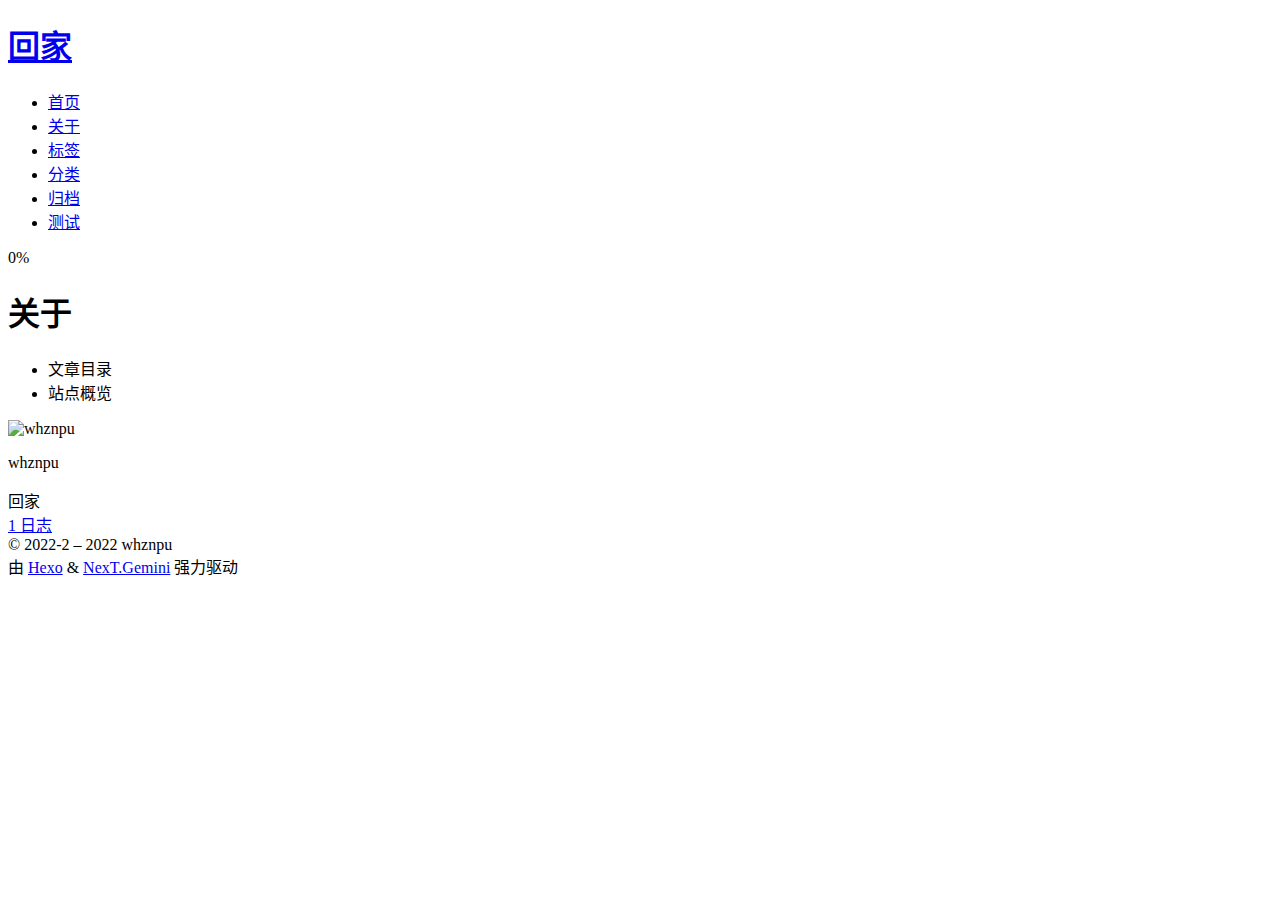
==== about/index.html @ 5c55263f "Site updated: 2022-01-17 19:44:54" ====
<!DOCTYPE html>
<html lang="zh-CN">
<head>
  <meta charset="UTF-8">
<meta name="viewport" content="width=device-width, initial-scale=1, maximum-scale=2">
<meta name="theme-color" content="#222">
<meta name="generator" content="Hexo 6.0.0">
  <link rel="apple-touch-icon" sizes="180x180" href="/wszdc/images/apple-touch-icon-next.png">
  <link rel="icon" type="image/png" sizes="32x32" href="/wszdc/images/95.png">
  <link rel="icon" type="image/png" sizes="16x16" href="/wszdc/images/g8.png">
  <link rel="mask-icon" href="/wszdc/images/logo.svg" color="#222">

<link rel="stylesheet" href="/wszdc/css/main.css">


<link rel="stylesheet" href="/wszdc/lib/font-awesome/css/all.min.css">

<script id="hexo-configurations">
    var NexT = window.NexT || {};
    var CONFIG = {"hostname":"gitee.com","root":"/wszdc/","scheme":"Gemini","version":"7.8.0","exturl":false,"sidebar":{"position":"left","display":"post","padding":18,"offset":12,"onmobile":false},"copycode":{"enable":false,"show_result":false,"style":null},"back2top":{"enable":true,"sidebar":false,"scrollpercent":false},"bookmark":{"enable":false,"color":"#222","save":"auto"},"fancybox":false,"mediumzoom":false,"lazyload":false,"pangu":false,"comments":{"style":"tabs","active":null,"storage":true,"lazyload":false,"nav":null},"algolia":{"hits":{"per_page":10},"labels":{"input_placeholder":"Search for Posts","hits_empty":"We didn't find any results for the search: ${query}","hits_stats":"${hits} results found in ${time} ms"}},"localsearch":{"enable":false,"trigger":"auto","top_n_per_article":1,"unescape":false,"preload":false},"motion":{"enable":true,"async":false,"transition":{"post_block":"fadeIn","post_header":"slideDownIn","post_body":"slideDownIn","coll_header":"slideLeftIn","sidebar":"slideUpIn"}}};
  </script>

  <meta name="description" content="回家">
<meta property="og:type" content="website">
<meta property="og:title" content="关于">
<meta property="og:url" content="https://gitee.com/wszdc/about/index.html">
<meta property="og:site_name" content="回家">
<meta property="og:description" content="回家">
<meta property="og:locale" content="zh_CN">
<meta property="article:published_time" content="2022-01-12T19:25:03.000Z">
<meta property="article:modified_time" content="2022-01-12T19:28:48.031Z">
<meta property="article:author" content="whznpu">
<meta name="twitter:card" content="summary">

<link rel="canonical" href="https://gitee.com/wszdc/about/">


<script id="page-configurations">
  // https://hexo.io/docs/variables.html
  CONFIG.page = {
    sidebar: "",
    isHome : false,
    isPost : false,
    lang   : 'zh-CN'
  };
</script>

  <title>关于 | 回家
</title>
  






  <noscript>
  <style>
  .use-motion .brand,
  .use-motion .menu-item,
  .sidebar-inner,
  .use-motion .post-block,
  .use-motion .pagination,
  .use-motion .comments,
  .use-motion .post-header,
  .use-motion .post-body,
  .use-motion .collection-header { opacity: initial; }

  .use-motion .site-title,
  .use-motion .site-subtitle {
    opacity: initial;
    top: initial;
  }

  .use-motion .logo-line-before i { left: initial; }
  .use-motion .logo-line-after i { right: initial; }
  </style>
</noscript>

</head>

<body itemscope itemtype="http://schema.org/WebPage">
  <div class="container use-motion">
    <div class="headband"></div>

    <header class="header" itemscope itemtype="http://schema.org/WPHeader">
      <div class="header-inner"><div class="site-brand-container">
  <div class="site-nav-toggle">
    <div class="toggle" aria-label="切换导航栏">
      <span class="toggle-line toggle-line-first"></span>
      <span class="toggle-line toggle-line-middle"></span>
      <span class="toggle-line toggle-line-last"></span>
    </div>
  </div>

  <div class="site-meta">

    <a href="/wszdc/" class="brand" rel="start">
      <span class="logo-line-before"><i></i></span>
      <h1 class="site-title">回家</h1>
      <span class="logo-line-after"><i></i></span>
    </a>
  </div>

  <div class="site-nav-right">
    <div class="toggle popup-trigger">
    </div>
  </div>
</div>




<nav class="site-nav">
  <ul id="menu" class="main-menu menu">
        <li class="menu-item menu-item-home">

    <a href="/wszdc/" rel="section"><i class="fa fa-home fa-fw"></i>首页</a>

  </li>
        <li class="menu-item menu-item-about">

    <a href="/wszdc/about/" rel="section"><i class="fa fa-user fa-fw"></i>关于</a>

  </li>
        <li class="menu-item menu-item-tags">

    <a href="/wszdc/tags/" rel="section"><i class="fa fa-tags fa-fw"></i>标签</a>

  </li>
        <li class="menu-item menu-item-categories">

    <a href="/wszdc/categories/" rel="section"><i class="fa fa-bars fa-fw"></i>分类</a>

  </li>
        <li class="menu-item menu-item-archives">

    <a href="/wszdc/archives/" rel="section"><i class="fa fa-archive fa-fw"></i>归档</a>

  </li>
        <li class="menu-item menu-item-test">

    <a href="/wszdc/test/" rel="section"><i class="fa fa-th fa-fw"></i>测试</a>

  </li>
  </ul>
</nav>




</div>
    </header>

    
  <div class="back-to-top">
    <i class="fa fa-arrow-up"></i>
    <span>0%</span>
  </div>


    <main class="main">
      <div class="main-inner">
        <div class="content-wrap">
          
  
  

          <div class="content page posts-expand">
            

    
    
    
    <div class="post-block" lang="zh-CN">
      <header class="post-header">

<h1 class="post-title" itemprop="name headline">关于
</h1>

<div class="post-meta">
  

</div>

</header>

      
      
      
      <div class="post-body">
          
      </div>
      
      
      
    </div>
    

    
    
    


          </div>
          

<script>
  window.addEventListener('tabs:register', () => {
    let { activeClass } = CONFIG.comments;
    if (CONFIG.comments.storage) {
      activeClass = localStorage.getItem('comments_active') || activeClass;
    }
    if (activeClass) {
      let activeTab = document.querySelector(`a[href="#comment-${activeClass}"]`);
      if (activeTab) {
        activeTab.click();
      }
    }
  });
  if (CONFIG.comments.storage) {
    window.addEventListener('tabs:click', event => {
      if (!event.target.matches('.tabs-comment .tab-content .tab-pane')) return;
      let commentClass = event.target.classList[1];
      localStorage.setItem('comments_active', commentClass);
    });
  }
</script>

        </div>
          
  
  <div class="toggle sidebar-toggle">
    <span class="toggle-line toggle-line-first"></span>
    <span class="toggle-line toggle-line-middle"></span>
    <span class="toggle-line toggle-line-last"></span>
  </div>

  <aside class="sidebar">
    <div class="sidebar-inner">

      <ul class="sidebar-nav motion-element">
        <li class="sidebar-nav-toc">
          文章目录
        </li>
        <li class="sidebar-nav-overview">
          站点概览
        </li>
      </ul>

      <!--noindex-->
      <div class="post-toc-wrap sidebar-panel">
      </div>
      <!--/noindex-->

      <div class="site-overview-wrap sidebar-panel">
        <div class="site-author motion-element" itemprop="author" itemscope itemtype="http://schema.org/Person">
    <img class="site-author-image" itemprop="image" alt="whznpu"
      src="/wszdc/images/avatar.gif">
  <p class="site-author-name" itemprop="name">whznpu</p>
  <div class="site-description" itemprop="description">回家</div>
</div>
<div class="site-state-wrap motion-element">
  <nav class="site-state">
      <div class="site-state-item site-state-posts">
          <a href="/wszdc/archives/">
        
          <span class="site-state-item-count">1</span>
          <span class="site-state-item-name">日志</span>
        </a>
      </div>
  </nav>
</div>



      </div>

    </div>
  </aside>
  <div id="sidebar-dimmer"></div>


      </div>
    </main>

    <footer class="footer">
      <div class="footer-inner">
        

        

<div class="copyright">
  
  &copy; 2022-2 – 
  <span itemprop="copyrightYear">2022</span>
  <span class="with-love">
    <i class="fa fa-heart"></i>
  </span>
  <span class="author" itemprop="copyrightHolder">whznpu</span>
</div>
  <div class="powered-by">由 <a href="https://hexo.io/" class="theme-link" rel="noopener" target="_blank">Hexo</a> & <a href="https://theme-next.org/" class="theme-link" rel="noopener" target="_blank">NexT.Gemini</a> 强力驱动
  </div>

        








      </div>
    </footer>
  </div>

  
  <script src="/wszdc/lib/anime.min.js"></script>
  <script src="/wszdc/lib/velocity/velocity.min.js"></script>
  <script src="/wszdc/lib/velocity/velocity.ui.min.js"></script>

<script src="/wszdc/js/utils.js"></script>

<script src="/wszdc/js/motion.js"></script>


<script src="/wszdc/js/schemes/pisces.js"></script>


<script src="/wszdc/js/next-boot.js"></script>


  <script defer src="/wszdc/lib/three/three.min.js"></script>
    <script defer src="/wszdc/lib/three/three-waves.min.js"></script>


  















  

  

</body>
</html>
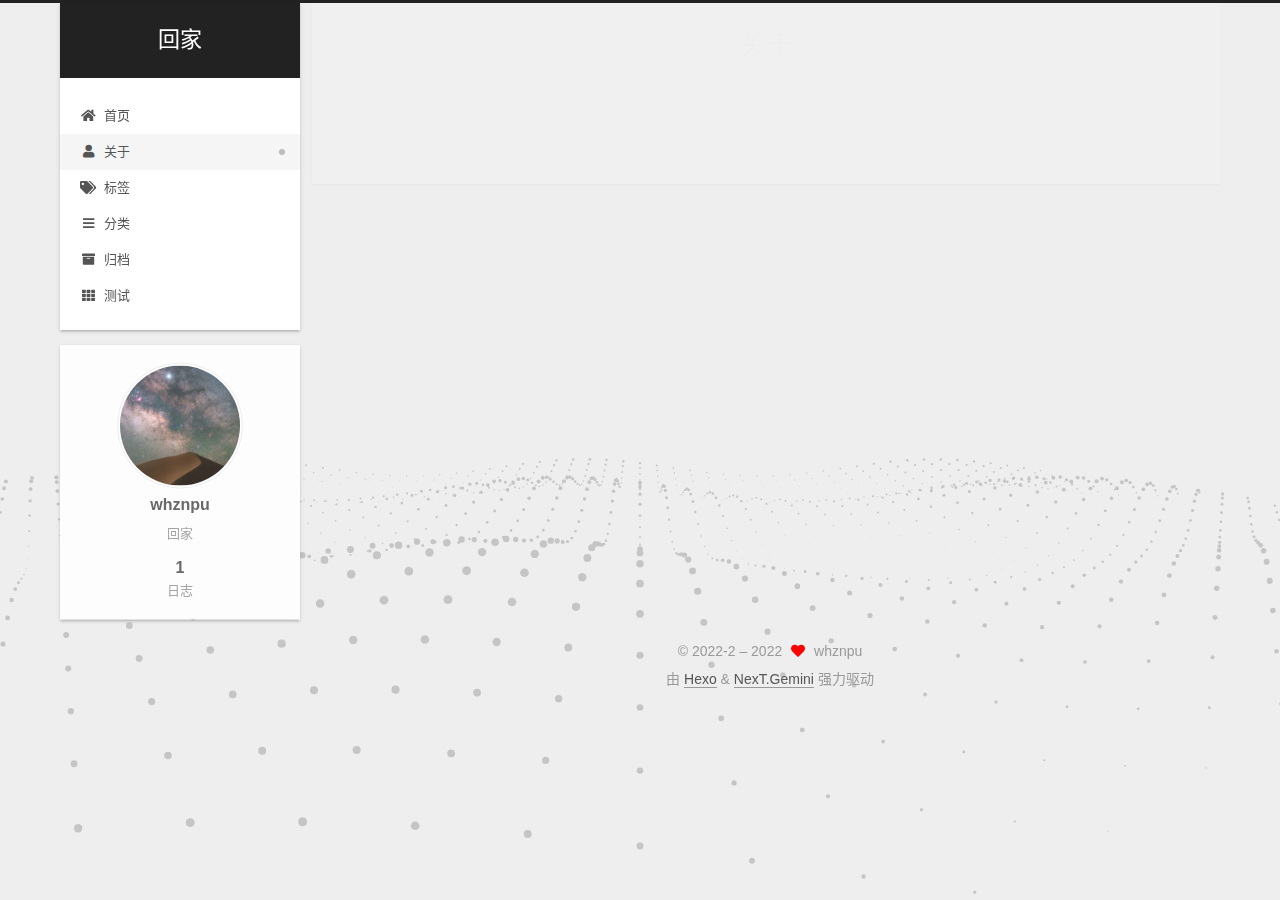
==== commit fc3c01f9: "Site updated: 2022-01-17 20:32:39" ====
--- a/about/index.html
+++ b/about/index.html
@@ -5,19 +5,19 @@
 <meta name="viewport" content="width=device-width, initial-scale=1, maximum-scale=2">
 <meta name="theme-color" content="#222">
 <meta name="generator" content="Hexo 6.0.0">
-  <link rel="apple-touch-icon" sizes="180x180" href="/wszdc/images/apple-touch-icon-next.png">
-  <link rel="icon" type="image/png" sizes="32x32" href="/wszdc/images/95.png">
-  <link rel="icon" type="image/png" sizes="16x16" href="/wszdc/images/g8.png">
-  <link rel="mask-icon" href="/wszdc/images/logo.svg" color="#222">
-
-<link rel="stylesheet" href="/wszdc/css/main.css">
-
-
-<link rel="stylesheet" href="/wszdc/lib/font-awesome/css/all.min.css">
+  <link rel="apple-touch-icon" sizes="180x180" href="/images/apple-touch-icon-next.png">
+  <link rel="icon" type="image/png" sizes="32x32" href="/images/95.png">
+  <link rel="icon" type="image/png" sizes="16x16" href="/images/g8.png">
+  <link rel="mask-icon" href="/images/logo.svg" color="#222">
+
+<link rel="stylesheet" href="/css/main.css">
+
+
+<link rel="stylesheet" href="/lib/font-awesome/css/all.min.css">
 
 <script id="hexo-configurations">
     var NexT = window.NexT || {};
-    var CONFIG = {"hostname":"gitee.com","root":"/wszdc/","scheme":"Gemini","version":"7.8.0","exturl":false,"sidebar":{"position":"left","display":"post","padding":18,"offset":12,"onmobile":false},"copycode":{"enable":false,"show_result":false,"style":null},"back2top":{"enable":true,"sidebar":false,"scrollpercent":false},"bookmark":{"enable":false,"color":"#222","save":"auto"},"fancybox":false,"mediumzoom":false,"lazyload":false,"pangu":false,"comments":{"style":"tabs","active":null,"storage":true,"lazyload":false,"nav":null},"algolia":{"hits":{"per_page":10},"labels":{"input_placeholder":"Search for Posts","hits_empty":"We didn't find any results for the search: ${query}","hits_stats":"${hits} results found in ${time} ms"}},"localsearch":{"enable":false,"trigger":"auto","top_n_per_article":1,"unescape":false,"preload":false},"motion":{"enable":true,"async":false,"transition":{"post_block":"fadeIn","post_header":"slideDownIn","post_body":"slideDownIn","coll_header":"slideLeftIn","sidebar":"slideUpIn"}}};
+    var CONFIG = {"hostname":"gitee.com","root":"/","scheme":"Gemini","version":"7.8.0","exturl":false,"sidebar":{"position":"left","display":"post","padding":18,"offset":12,"onmobile":false},"copycode":{"enable":false,"show_result":false,"style":null},"back2top":{"enable":true,"sidebar":false,"scrollpercent":false},"bookmark":{"enable":false,"color":"#222","save":"auto"},"fancybox":false,"mediumzoom":false,"lazyload":false,"pangu":false,"comments":{"style":"tabs","active":null,"storage":true,"lazyload":false,"nav":null},"algolia":{"hits":{"per_page":10},"labels":{"input_placeholder":"Search for Posts","hits_empty":"We didn't find any results for the search: ${query}","hits_stats":"${hits} results found in ${time} ms"}},"localsearch":{"enable":false,"trigger":"auto","top_n_per_article":1,"unescape":false,"preload":false},"motion":{"enable":true,"async":false,"transition":{"post_block":"fadeIn","post_header":"slideDownIn","post_body":"slideDownIn","coll_header":"slideLeftIn","sidebar":"slideUpIn"}}};
   </script>
 
   <meta name="description" content="回家">
@@ -95,7 +95,7 @@
 
   <div class="site-meta">
 
-    <a href="/wszdc/" class="brand" rel="start">
+    <a href="/" class="brand" rel="start">
       <span class="logo-line-before"><i></i></span>
       <h1 class="site-title">回家</h1>
       <span class="logo-line-after"><i></i></span>
@@ -115,32 +115,32 @@
   <ul id="menu" class="main-menu menu">
         <li class="menu-item menu-item-home">
 
-    <a href="/wszdc/" rel="section"><i class="fa fa-home fa-fw"></i>首页</a>
+    <a href="/" rel="section"><i class="fa fa-home fa-fw"></i>首页</a>
 
   </li>
         <li class="menu-item menu-item-about">
 
-    <a href="/wszdc/about/" rel="section"><i class="fa fa-user fa-fw"></i>关于</a>
+    <a href="/about/" rel="section"><i class="fa fa-user fa-fw"></i>关于</a>
 
   </li>
         <li class="menu-item menu-item-tags">
 
-    <a href="/wszdc/tags/" rel="section"><i class="fa fa-tags fa-fw"></i>标签</a>
+    <a href="/tags/" rel="section"><i class="fa fa-tags fa-fw"></i>标签</a>
 
   </li>
         <li class="menu-item menu-item-categories">
 
-    <a href="/wszdc/categories/" rel="section"><i class="fa fa-bars fa-fw"></i>分类</a>
+    <a href="/categories/" rel="section"><i class="fa fa-bars fa-fw"></i>分类</a>
 
   </li>
         <li class="menu-item menu-item-archives">
 
-    <a href="/wszdc/archives/" rel="section"><i class="fa fa-archive fa-fw"></i>归档</a>
+    <a href="/archives/" rel="section"><i class="fa fa-archive fa-fw"></i>归档</a>
 
   </li>
         <li class="menu-item menu-item-test">
 
-    <a href="/wszdc/test/" rel="section"><i class="fa fa-th fa-fw"></i>测试</a>
+    <a href="/test/" rel="section"><i class="fa fa-th fa-fw"></i>测试</a>
 
   </li>
   </ul>
@@ -256,14 +256,14 @@
       <div class="site-overview-wrap sidebar-panel">
         <div class="site-author motion-element" itemprop="author" itemscope itemtype="http://schema.org/Person">
     <img class="site-author-image" itemprop="image" alt="whznpu"
-      src="/wszdc/images/avatar.gif">
+      src="/images/avatar.gif">
   <p class="site-author-name" itemprop="name">whznpu</p>
   <div class="site-description" itemprop="description">回家</div>
 </div>
 <div class="site-state-wrap motion-element">
   <nav class="site-state">
       <div class="site-state-item site-state-posts">
-          <a href="/wszdc/archives/">
+          <a href="/archives/">
         
           <span class="site-state-item-count">1</span>
           <span class="site-state-item-name">日志</span>
@@ -316,23 +316,23 @@
   </div>
 
   
-  <script src="/wszdc/lib/anime.min.js"></script>
-  <script src="/wszdc/lib/velocity/velocity.min.js"></script>
-  <script src="/wszdc/lib/velocity/velocity.ui.min.js"></script>
-
-<script src="/wszdc/js/utils.js"></script>
-
-<script src="/wszdc/js/motion.js"></script>
-
-
-<script src="/wszdc/js/schemes/pisces.js"></script>
-
-
-<script src="/wszdc/js/next-boot.js"></script>
-
-
-  <script defer src="/wszdc/lib/three/three.min.js"></script>
-    <script defer src="/wszdc/lib/three/three-waves.min.js"></script>
+  <script src="/lib/anime.min.js"></script>
+  <script src="/lib/velocity/velocity.min.js"></script>
+  <script src="/lib/velocity/velocity.ui.min.js"></script>
+
+<script src="/js/utils.js"></script>
+
+<script src="/js/motion.js"></script>
+
+
+<script src="/js/schemes/pisces.js"></script>
+
+
+<script src="/js/next-boot.js"></script>
+
+
+  <script defer src="/lib/three/three.min.js"></script>
+    <script defer src="/lib/three/three-waves.min.js"></script>
 
 
   
--- a/css/main.css
+++ b/css/main.css
@@ -0,0 +1,2572 @@
+:root {
+  --body-bg-color: #eee;
+  --content-bg-color: #fff;
+  --card-bg-color: #f5f5f5;
+  --text-color: #555;
+  --blockquote-color: #666;
+  --link-color: #555;
+  --link-hover-color: #222;
+  --brand-color: #fff;
+  --brand-hover-color: #fff;
+  --table-row-odd-bg-color: #f9f9f9;
+  --table-row-hover-bg-color: #f5f5f5;
+  --menu-item-bg-color: #f5f5f5;
+  --btn-default-bg: #fff;
+  --btn-default-color: #555;
+  --btn-default-border-color: #555;
+  --btn-default-hover-bg: #222;
+  --btn-default-hover-color: #fff;
+  --btn-default-hover-border-color: #222;
+}
+html {
+  line-height: 1.15; /* 1 */
+  -webkit-text-size-adjust: 100%; /* 2 */
+}
+body {
+  margin: 0;
+}
+main {
+  display: block;
+}
+h1 {
+  font-size: 2em;
+  margin: 0.67em 0;
+}
+hr {
+  box-sizing: content-box; /* 1 */
+  height: 0; /* 1 */
+  overflow: visible; /* 2 */
+}
+pre {
+  font-family: monospace, monospace; /* 1 */
+  font-size: 1em; /* 2 */
+}
+a {
+  background: transparent;
+}
+abbr[title] {
+  border-bottom: none; /* 1 */
+  text-decoration: underline; /* 2 */
+  text-decoration: underline dotted; /* 2 */
+}
+b,
+strong {
+  font-weight: bolder;
+}
+code,
+kbd,
+samp {
+  font-family: monospace, monospace; /* 1 */
+  font-size: 1em; /* 2 */
+}
+small {
+  font-size: 80%;
+}
+sub,
+sup {
+  font-size: 75%;
+  line-height: 0;
+  position: relative;
+  vertical-align: baseline;
+}
+sub {
+  bottom: -0.25em;
+}
+sup {
+  top: -0.5em;
+}
+img {
+  border-style: none;
+}
+button,
+input,
+optgroup,
+select,
+textarea {
+  font-family: inherit; /* 1 */
+  font-size: 100%; /* 1 */
+  line-height: 1.15; /* 1 */
+  margin: 0; /* 2 */
+}
+button,
+input {
+/* 1 */
+  overflow: visible;
+}
+button,
+select {
+/* 1 */
+  text-transform: none;
+}
+button,
+[type='button'],
+[type='reset'],
+[type='submit'] {
+  -webkit-appearance: button;
+}
+button::-moz-focus-inner,
+[type='button']::-moz-focus-inner,
+[type='reset']::-moz-focus-inner,
+[type='submit']::-moz-focus-inner {
+  border-style: none;
+  padding: 0;
+}
+button:-moz-focusring,
+[type='button']:-moz-focusring,
+[type='reset']:-moz-focusring,
+[type='submit']:-moz-focusring {
+  outline: 1px dotted ButtonText;
+}
+fieldset {
+  padding: 0.35em 0.75em 0.625em;
+}
+legend {
+  box-sizing: border-box; /* 1 */
+  color: inherit; /* 2 */
+  display: table; /* 1 */
+  max-width: 100%; /* 1 */
+  padding: 0; /* 3 */
+  white-space: normal; /* 1 */
+}
+progress {
+  vertical-align: baseline;
+}
+textarea {
+  overflow: auto;
+}
+[type='checkbox'],
+[type='radio'] {
+  box-sizing: border-box; /* 1 */
+  padding: 0; /* 2 */
+}
+[type='number']::-webkit-inner-spin-button,
+[type='number']::-webkit-outer-spin-button {
+  height: auto;
+}
+[type='search'] {
+  outline-offset: -2px; /* 2 */
+  -webkit-appearance: textfield; /* 1 */
+}
+[type='search']::-webkit-search-decoration {
+  -webkit-appearance: none;
+}
+::-webkit-file-upload-button {
+  font: inherit; /* 2 */
+  -webkit-appearance: button; /* 1 */
+}
+details {
+  display: block;
+}
+summary {
+  display: list-item;
+}
+template {
+  display: none;
+}
+[hidden] {
+  display: none;
+}
+::selection {
+  background: #262a30;
+  color: #eee;
+}
+html,
+body {
+  height: 100%;
+}
+body {
+  background: var(--body-bg-color);
+  color: var(--text-color);
+  font-family: 'Lato', "PingFang SC", "Microsoft YaHei", sans-serif;
+  font-size: 1em;
+  line-height: 2;
+}
+@media (max-width: 991px) {
+  body {
+    padding-left: 0 !important;
+    padding-right: 0 !important;
+  }
+}
+h1,
+h2,
+h3,
+h4,
+h5,
+h6 {
+  font-family: 'Lato', "PingFang SC", "Microsoft YaHei", sans-serif;
+  font-weight: bold;
+  line-height: 1.5;
+  margin: 20px 0 15px;
+}
+h1 {
+  font-size: 1.5em;
+}
+h2 {
+  font-size: 1.375em;
+}
+h3 {
+  font-size: 1.25em;
+}
+h4 {
+  font-size: 1.125em;
+}
+h5 {
+  font-size: 1em;
+}
+h6 {
+  font-size: 0.875em;
+}
+p {
+  margin: 0 0 20px 0;
+}
+a,
+span.exturl {
+  border-bottom: 1px solid #999;
+  color: var(--link-color);
+  outline: 0;
+  text-decoration: none;
+  overflow-wrap: break-word;
+  word-wrap: break-word;
+  cursor: pointer;
+}
+a:hover,
+span.exturl:hover {
+  border-bottom-color: var(--link-hover-color);
+  color: var(--link-hover-color);
+}
+iframe,
+img,
+video {
+  display: block;
+  margin-left: auto;
+  margin-right: auto;
+  max-width: 100%;
+}
+hr {
+  background-image: repeating-linear-gradient(-45deg, #ddd, #ddd 4px, transparent 4px, transparent 8px);
+  border: 0;
+  height: 3px;
+  margin: 40px 0;
+}
+blockquote {
+  border-left: 4px solid #ddd;
+  color: var(--blockquote-color);
+  margin: 0;
+  padding: 0 15px;
+}
+blockquote cite::before {
+  content: '-';
+  padding: 0 5px;
+}
+dt {
+  font-weight: bold;
+}
+dd {
+  margin: 0;
+  padding: 0;
+}
+kbd {
+  background-color: #f5f5f5;
+  background-image: linear-gradient(#eee, #fff, #eee);
+  border: 1px solid #ccc;
+  border-radius: 0.2em;
+  box-shadow: 0.1em 0.1em 0.2em rgba(0,0,0,0.1);
+  color: #555;
+  font-family: inherit;
+  padding: 0.1em 0.3em;
+  white-space: nowrap;
+}
+.table-container {
+  overflow: auto;
+}
+table {
+  border-collapse: collapse;
+  border-spacing: 0;
+  font-size: 0.875em;
+  margin: 0 0 20px 0;
+  width: 100%;
+}
+tbody tr:nth-of-type(odd) {
+  background: var(--table-row-odd-bg-color);
+}
+tbody tr:hover {
+  background: var(--table-row-hover-bg-color);
+}
+caption,
+th,
+td {
+  font-weight: normal;
+  padding: 8px;
+  vertical-align: middle;
+}
+th,
+td {
+  border: 1px solid #ddd;
+  border-bottom: 3px solid #ddd;
+}
+th {
+  font-weight: 700;
+  padding-bottom: 10px;
+}
+td {
+  border-bottom-width: 1px;
+}
+.btn {
+  background: var(--btn-default-bg);
+  border: 2px solid var(--btn-default-border-color);
+  border-radius: 2px;
+  color: var(--btn-default-color);
+  display: inline-block;
+  font-size: 0.875em;
+  line-height: 2;
+  padding: 0 20px;
+  text-decoration: none;
+  transition-property: background-color;
+  transition-delay: 0s;
+  transition-duration: 0.2s;
+  transition-timing-function: ease-in-out;
+}
+.btn:hover {
+  background: var(--btn-default-hover-bg);
+  border-color: var(--btn-default-hover-border-color);
+  color: var(--btn-default-hover-color);
+}
+.btn + .btn {
+  margin: 0 0 8px 8px;
+}
+.btn .fa-fw {
+  text-align: left;
+  width: 1.285714285714286em;
+}
+.toggle {
+  line-height: 0;
+}
+.toggle .toggle-line {
+  background: #fff;
+  display: inline-block;
+  height: 2px;
+  left: 0;
+  position: relative;
+  top: 0;
+  transition: all 0.4s;
+  vertical-align: top;
+  width: 100%;
+}
+.toggle .toggle-line:not(:first-child) {
+  margin-top: 3px;
+}
+.toggle.toggle-arrow .toggle-line-first {
+  left: 50%;
+  top: 2px;
+  transform: rotate(45deg);
+  width: 50%;
+}
+.toggle.toggle-arrow .toggle-line-middle {
+  left: 2px;
+  width: 90%;
+}
+.toggle.toggle-arrow .toggle-line-last {
+  left: 50%;
+  top: -2px;
+  transform: rotate(-45deg);
+  width: 50%;
+}
+.toggle.toggle-close .toggle-line-first {
+  transform: rotate(-45deg);
+  top: 5px;
+}
+.toggle.toggle-close .toggle-line-middle {
+  opacity: 0;
+}
+.toggle.toggle-close .toggle-line-last {
+  transform: rotate(45deg);
+  top: -5px;
+}
+.highlight,
+pre {
+  background: #f7f7f7;
+  color: #4d4d4c;
+  line-height: 1.6;
+  margin: 0 auto 20px;
+}
+pre,
+code {
+  font-family: consolas, Menlo, monospace, "PingFang SC", "Microsoft YaHei";
+}
+code {
+  background: #eee;
+  border-radius: 3px;
+  color: #555;
+  padding: 2px 4px;
+  overflow-wrap: break-word;
+  word-wrap: break-word;
+}
+.highlight *::selection {
+  background: #d6d6d6;
+}
+.highlight pre {
+  border: 0;
+  margin: 0;
+  padding: 10px 0;
+}
+.highlight table {
+  border: 0;
+  margin: 0;
+  width: auto;
+}
+.highlight td {
+  border: 0;
+  padding: 0;
+}
+.highlight figcaption {
+  background: #eff2f3;
+  color: #4d4d4c;
+  display: flex;
+  font-size: 0.875em;
+  justify-content: space-between;
+  line-height: 1.2;
+  padding: 0.5em;
+}
+.highlight figcaption a {
+  color: #4d4d4c;
+}
+.highlight figcaption a:hover {
+  border-bottom-color: #4d4d4c;
+}
+.highlight .gutter {
+  -moz-user-select: none;
+  -ms-user-select: none;
+  -webkit-user-select: none;
+  user-select: none;
+}
+.highlight .gutter pre {
+  background: #eff2f3;
+  color: #869194;
+  padding-left: 10px;
+  padding-right: 10px;
+  text-align: right;
+}
+.highlight .code pre {
+  background: #f7f7f7;
+  padding-left: 10px;
+  width: 100%;
+}
+.gist table {
+  width: auto;
+}
+.gist table td {
+  border: 0;
+}
+pre {
+  overflow: auto;
+  padding: 10px;
+}
+pre code {
+  background: none;
+  color: #4d4d4c;
+  font-size: 0.875em;
+  padding: 0;
+  text-shadow: none;
+}
+pre .deletion {
+  background: #fdd;
+}
+pre .addition {
+  background: #dfd;
+}
+pre .meta {
+  color: #eab700;
+  -moz-user-select: none;
+  -ms-user-select: none;
+  -webkit-user-select: none;
+  user-select: none;
+}
+pre .comment {
+  color: #8e908c;
+}
+pre .variable,
+pre .attribute,
+pre .tag,
+pre .name,
+pre .regexp,
+pre .ruby .constant,
+pre .xml .tag .title,
+pre .xml .pi,
+pre .xml .doctype,
+pre .html .doctype,
+pre .css .id,
+pre .css .class,
+pre .css .pseudo {
+  color: #c82829;
+}
+pre .number,
+pre .preprocessor,
+pre .built_in,
+pre .builtin-name,
+pre .literal,
+pre .params,
+pre .constant,
+pre .command {
+  color: #f5871f;
+}
+pre .ruby .class .title,
+pre .css .rules .attribute,
+pre .string,
+pre .symbol,
+pre .value,
+pre .inheritance,
+pre .header,
+pre .ruby .symbol,
+pre .xml .cdata,
+pre .special,
+pre .formula {
+  color: #718c00;
+}
+pre .title,
+pre .css .hexcolor {
+  color: #3e999f;
+}
+pre .function,
+pre .python .decorator,
+pre .python .title,
+pre .ruby .function .title,
+pre .ruby .title .keyword,
+pre .perl .sub,
+pre .javascript .title,
+pre .coffeescript .title {
+  color: #4271ae;
+}
+pre .keyword,
+pre .javascript .function {
+  color: #8959a8;
+}
+.blockquote-center {
+  border-left: none;
+  margin: 40px 0;
+  padding: 0;
+  position: relative;
+  text-align: center;
+}
+.blockquote-center .fa {
+  display: block;
+  opacity: 0.6;
+  position: absolute;
+  width: 100%;
+}
+.blockquote-center .fa-quote-left {
+  border-top: 1px solid #ccc;
+  text-align: left;
+  top: -20px;
+}
+.blockquote-center .fa-quote-right {
+  border-bottom: 1px solid #ccc;
+  text-align: right;
+  bottom: -20px;
+}
+.blockquote-center p,
+.blockquote-center div {
+  text-align: center;
+}
+.post-body .group-picture img {
+  margin: 0 auto;
+  padding: 0 3px;
+}
+.group-picture-row {
+  margin-bottom: 6px;
+  overflow: hidden;
+}
+.group-picture-column {
+  float: left;
+  margin-bottom: 10px;
+}
+.post-body .label {
+  color: #555;
+  display: inline;
+  padding: 0 2px;
+}
+.post-body .label.default {
+  background: #f0f0f0;
+}
+.post-body .label.primary {
+  background: #efe6f7;
+}
+.post-body .label.info {
+  background: #e5f2f8;
+}
+.post-body .label.success {
+  background: #e7f4e9;
+}
+.post-body .label.warning {
+  background: #fcf6e1;
+}
+.post-body .label.danger {
+  background: #fae8eb;
+}
+.post-body .tabs {
+  margin-bottom: 20px;
+}
+.post-body .tabs,
+.tabs-comment {
+  display: block;
+  padding-top: 10px;
+  position: relative;
+}
+.post-body .tabs ul.nav-tabs,
+.tabs-comment ul.nav-tabs {
+  display: flex;
+  flex-wrap: wrap;
+  margin: 0;
+  margin-bottom: -1px;
+  padding: 0;
+}
+@media (max-width: 413px) {
+  .post-body .tabs ul.nav-tabs,
+  .tabs-comment ul.nav-tabs {
+    display: block;
+    margin-bottom: 5px;
+  }
+}
+.post-body .tabs ul.nav-tabs li.tab,
+.tabs-comment ul.nav-tabs li.tab {
+  border-bottom: 1px solid #ddd;
+  border-left: 1px solid transparent;
+  border-right: 1px solid transparent;
+  border-top: 3px solid transparent;
+  flex-grow: 1;
+  list-style-type: none;
+  border-radius: 0 0 0 0;
+}
+@media (max-width: 413px) {
+  .post-body .tabs ul.nav-tabs li.tab,
+  .tabs-comment ul.nav-tabs li.tab {
+    border-bottom: 1px solid transparent;
+    border-left: 3px solid transparent;
+    border-right: 1px solid transparent;
+    border-top: 1px solid transparent;
+  }
+}
+@media (max-width: 413px) {
+  .post-body .tabs ul.nav-tabs li.tab,
+  .tabs-comment ul.nav-tabs li.tab {
+    border-radius: 0;
+  }
+}
+.post-body .tabs ul.nav-tabs li.tab a,
+.tabs-comment ul.nav-tabs li.tab a {
+  border-bottom: initial;
+  display: block;
+  line-height: 1.8;
+  outline: 0;
+  padding: 0.25em 0.75em;
+  text-align: center;
+  transition-delay: 0s;
+  transition-duration: 0.2s;
+  transition-timing-function: ease-out;
+}
+.post-body .tabs ul.nav-tabs li.tab a i,
+.tabs-comment ul.nav-tabs li.tab a i {
+  width: 1.285714285714286em;
+}
+.post-body .tabs ul.nav-tabs li.tab.active,
+.tabs-comment ul.nav-tabs li.tab.active {
+  border-bottom: 1px solid transparent;
+  border-left: 1px solid #ddd;
+  border-right: 1px solid #ddd;
+  border-top: 3px solid #fc6423;
+}
+@media (max-width: 413px) {
+  .post-body .tabs ul.nav-tabs li.tab.active,
+  .tabs-comment ul.nav-tabs li.tab.active {
+    border-bottom: 1px solid #ddd;
+    border-left: 3px solid #fc6423;
+    border-right: 1px solid #ddd;
+    border-top: 1px solid #ddd;
+  }
+}
+.post-body .tabs ul.nav-tabs li.tab.active a,
+.tabs-comment ul.nav-tabs li.tab.active a {
+  color: var(--link-color);
+  cursor: default;
+}
+.post-body .tabs .tab-content .tab-pane,
+.tabs-comment .tab-content .tab-pane {
+  border: 1px solid #ddd;
+  border-top: 0;
+  padding: 20px 20px 0 20px;
+  border-radius: 0;
+}
+.post-body .tabs .tab-content .tab-pane:not(.active),
+.tabs-comment .tab-content .tab-pane:not(.active) {
+  display: none;
+}
+.post-body .tabs .tab-content .tab-pane.active,
+.tabs-comment .tab-content .tab-pane.active {
+  display: block;
+}
+.post-body .tabs .tab-content .tab-pane.active:nth-of-type(1),
+.tabs-comment .tab-content .tab-pane.active:nth-of-type(1) {
+  border-radius: 0 0 0 0;
+}
+@media (max-width: 413px) {
+  .post-body .tabs .tab-content .tab-pane.active:nth-of-type(1),
+  .tabs-comment .tab-content .tab-pane.active:nth-of-type(1) {
+    border-radius: 0;
+  }
+}
+.post-body .note {
+  border-radius: 3px;
+  margin-bottom: 20px;
+  padding: 1em;
+  position: relative;
+  border: 1px solid #eee;
+  border-left-width: 5px;
+}
+.post-body .note h2,
+.post-body .note h3,
+.post-body .note h4,
+.post-body .note h5,
+.post-body .note h6 {
+  margin-top: 0;
+  border-bottom: initial;
+  margin-bottom: 0;
+  padding-top: 0;
+}
+.post-body .note p:first-child,
+.post-body .note ul:first-child,
+.post-body .note ol:first-child,
+.post-body .note table:first-child,
+.post-body .note pre:first-child,
+.post-body .note blockquote:first-child,
+.post-body .note img:first-child {
+  margin-top: 0;
+}
+.post-body .note p:last-child,
+.post-body .note ul:last-child,
+.post-body .note ol:last-child,
+.post-body .note table:last-child,
+.post-body .note pre:last-child,
+.post-body .note blockquote:last-child,
+.post-body .note img:last-child {
+  margin-bottom: 0;
+}
+.post-body .note.default {
+  border-left-color: #777;
+}
+.post-body .note.default h2,
+.post-body .note.default h3,
+.post-body .note.default h4,
+.post-body .note.default h5,
+.post-body .note.default h6 {
+  color: #777;
+}
+.post-body .note.primary {
+  border-left-color: #6f42c1;
+}
+.post-body .note.primary h2,
+.post-body .note.primary h3,
+.post-body .note.primary h4,
+.post-body .note.primary h5,
+.post-body .note.primary h6 {
+  color: #6f42c1;
+}
+.post-body .note.info {
+  border-left-color: #428bca;
+}
+.post-body .note.info h2,
+.post-body .note.info h3,
+.post-body .note.info h4,
+.post-body .note.info h5,
+.post-body .note.info h6 {
+  color: #428bca;
+}
+.post-body .note.success {
+  border-left-color: #5cb85c;
+}
+.post-body .note.success h2,
+.post-body .note.success h3,
+.post-body .note.success h4,
+.post-body .note.success h5,
+.post-body .note.success h6 {
+  color: #5cb85c;
+}
+.post-body .note.warning {
+  border-left-color: #f0ad4e;
+}
+.post-body .note.warning h2,
+.post-body .note.warning h3,
+.post-body .note.warning h4,
+.post-body .note.warning h5,
+.post-body .note.warning h6 {
+  color: #f0ad4e;
+}
+.post-body .note.danger {
+  border-left-color: #d9534f;
+}
+.post-body .note.danger h2,
+.post-body .note.danger h3,
+.post-body .note.danger h4,
+.post-body .note.danger h5,
+.post-body .note.danger h6 {
+  color: #d9534f;
+}
+.pagination .prev,
+.pagination .next,
+.pagination .page-number,
+.pagination .space {
+  display: inline-block;
+  margin: 0 10px;
+  padding: 0 11px;
+  position: relative;
+  top: -1px;
+}
+@media (max-width: 767px) {
+  .pagination .prev,
+  .pagination .next,
+  .pagination .page-number,
+  .pagination .space {
+    margin: 0 5px;
+  }
+}
+.pagination {
+  border-top: 1px solid #eee;
+  margin: 120px 0 0;
+  text-align: center;
+}
+.pagination .prev,
+.pagination .next,
+.pagination .page-number {
+  border-bottom: 0;
+  border-top: 1px solid #eee;
+  transition-property: border-color;
+  transition-delay: 0s;
+  transition-duration: 0.2s;
+  transition-timing-function: ease-in-out;
+}
+.pagination .prev:hover,
+.pagination .next:hover,
+.pagination .page-number:hover {
+  border-top-color: #222;
+}
+.pagination .space {
+  margin: 0;
+  padding: 0;
+}
+.pagination .prev {
+  margin-left: 0;
+}
+.pagination .next {
+  margin-right: 0;
+}
+.pagination .page-number.current {
+  background: #ccc;
+  border-top-color: #ccc;
+  color: #fff;
+}
+@media (max-width: 767px) {
+  .pagination {
+    border-top: none;
+  }
+  .pagination .prev,
+  .pagination .next,
+  .pagination .page-number {
+    border-bottom: 1px solid #eee;
+    border-top: 0;
+    margin-bottom: 10px;
+    padding: 0 10px;
+  }
+  .pagination .prev:hover,
+  .pagination .next:hover,
+  .pagination .page-number:hover {
+    border-bottom-color: #222;
+  }
+}
+.comments {
+  margin-top: 60px;
+  overflow: hidden;
+}
+.comment-button-group {
+  display: flex;
+  flex-wrap: wrap-reverse;
+  justify-content: center;
+  margin: 1em 0;
+}
+.comment-button-group .comment-button {
+  margin: 0.1em 0.2em;
+}
+.comment-button-group .comment-button.active {
+  background: var(--btn-default-hover-bg);
+  border-color: var(--btn-default-hover-border-color);
+  color: var(--btn-default-hover-color);
+}
+.comment-position {
+  display: none;
+}
+.comment-position.active {
+  display: block;
+}
+.tabs-comment {
+  background: var(--content-bg-color);
+  margin-top: 4em;
+  padding-top: 0;
+}
+.tabs-comment .comments {
+  border: 0;
+  box-shadow: none;
+  margin-top: 0;
+  padding-top: 0;
+}
+.container {
+  min-height: 100%;
+  position: relative;
+}
+.main-inner {
+  margin: 0 auto;
+  width: calc(100% - 20px);
+}
+@media (min-width: 1200px) {
+  .main-inner {
+    width: 1160px;
+  }
+}
+@media (min-width: 1600px) {
+  .main-inner {
+    width: 73%;
+  }
+}
+@media (max-width: 767px) {
+  .content-wrap {
+    padding: 0 20px;
+  }
+}
+.header {
+  background: transparent;
+}
+.header-inner {
+  margin: 0 auto;
+  width: calc(100% - 20px);
+}
+@media (min-width: 1200px) {
+  .header-inner {
+    width: 1160px;
+  }
+}
+@media (min-width: 1600px) {
+  .header-inner {
+    width: 73%;
+  }
+}
+.site-brand-container {
+  display: flex;
+  flex-shrink: 0;
+  padding: 0 10px;
+}
+.headband {
+  background: #222;
+  height: 3px;
+}
+.site-meta {
+  flex-grow: 1;
+  text-align: center;
+}
+@media (max-width: 767px) {
+  .site-meta {
+    text-align: center;
+  }
+}
+.brand {
+  border-bottom: none;
+  color: var(--brand-color);
+  display: inline-block;
+  line-height: 1.375em;
+  padding: 0 40px;
+  position: relative;
+}
+.brand:hover {
+  color: var(--brand-hover-color);
+}
+.site-title {
+  font-family: 'Lato', "PingFang SC", "Microsoft YaHei", sans-serif;
+  font-size: 1.375em;
+  font-weight: normal;
+  margin: 0;
+}
+.site-subtitle {
+  color: #ddd;
+  font-size: 0.8125em;
+  margin: 10px 0;
+}
+.use-motion .brand {
+  opacity: 0;
+}
+.use-motion .site-title,
+.use-motion .site-subtitle,
+.use-motion .custom-logo-image {
+  opacity: 0;
+  position: relative;
+  top: -10px;
+}
+.site-nav-toggle,
+.site-nav-right {
+  display: none;
+}
+@media (max-width: 767px) {
+  .site-nav-toggle,
+  .site-nav-right {
+    display: flex;
+    flex-direction: column;
+    justify-content: center;
+  }
+}
+.site-nav-toggle .toggle,
+.site-nav-right .toggle {
+  color: var(--text-color);
+  padding: 10px;
+  width: 22px;
+}
+.site-nav-toggle .toggle .toggle-line,
+.site-nav-right .toggle .toggle-line {
+  background: var(--text-color);
+  border-radius: 1px;
+}
+.site-nav {
+  display: block;
+}
+@media (max-width: 767px) {
+  .site-nav {
+    clear: both;
+    display: none;
+  }
+}
+.site-nav.site-nav-on {
+  display: block;
+}
+.menu {
+  margin-top: 20px;
+  padding-left: 0;
+  text-align: center;
+}
+.menu-item {
+  display: inline-block;
+  list-style: none;
+  margin: 0 10px;
+}
+@media (max-width: 767px) {
+  .menu-item {
+    display: block;
+    margin-top: 10px;
+  }
+  .menu-item.menu-item-search {
+    display: none;
+  }
+}
+.menu-item a,
+.menu-item span.exturl {
+  border-bottom: 0;
+  display: block;
+  font-size: 0.8125em;
+  transition-property: border-color;
+  transition-delay: 0s;
+  transition-duration: 0.2s;
+  transition-timing-function: ease-in-out;
+}
+@media (hover: none) {
+  .menu-item a:hover,
+  .menu-item span.exturl:hover {
+    border-bottom-color: transparent !important;
+  }
+}
+.menu-item .fa,
+.menu-item .fab,
+.menu-item .far,
+.menu-item .fas {
+  margin-right: 8px;
+}
+.menu-item .badge {
+  display: inline-block;
+  font-weight: bold;
+  line-height: 1;
+  margin-left: 0.35em;
+  margin-top: 0.35em;
+  text-align: center;
+  white-space: nowrap;
+}
+@media (max-width: 767px) {
+  .menu-item .badge {
+    float: right;
+    margin-left: 0;
+  }
+}
+.menu-item-active a,
+.menu .menu-item a:hover,
+.menu .menu-item span.exturl:hover {
+  background: var(--menu-item-bg-color);
+}
+.use-motion .menu-item {
+  opacity: 0;
+}
+.sidebar {
+  background: #222;
+  bottom: 0;
+  box-shadow: inset 0 2px 6px #000;
+  position: fixed;
+  top: 0;
+}
+@media (max-width: 991px) {
+  .sidebar {
+    display: none;
+  }
+}
+.sidebar-inner {
+  color: #999;
+  padding: 18px 10px;
+  text-align: center;
+}
+.cc-license {
+  margin-top: 10px;
+  text-align: center;
+}
+.cc-license .cc-opacity {
+  border-bottom: none;
+  opacity: 0.7;
+}
+.cc-license .cc-opacity:hover {
+  opacity: 0.9;
+}
+.cc-license img {
+  display: inline-block;
+}
+.site-author-image {
+  border: 1px solid #eee;
+  display: block;
+  margin: 0 auto;
+  max-width: 120px;
+  padding: 2px;
+  border-radius: 50%;
+}
+.site-author-image {
+  transition: transform 1s ease-out;
+}
+.site-author-image:hover {
+  transform: rotateZ(360deg);
+}
+.site-author-name {
+  color: var(--text-color);
+  font-weight: 600;
+  margin: 0;
+  text-align: center;
+}
+.site-description {
+  color: #999;
+  font-size: 0.8125em;
+  margin-top: 0;
+  text-align: center;
+}
+.links-of-author {
+  margin-top: 15px;
+}
+.links-of-author a,
+.links-of-author span.exturl {
+  border-bottom-color: #555;
+  display: inline-block;
+  font-size: 0.8125em;
+  margin-bottom: 10px;
+  margin-right: 10px;
+  vertical-align: middle;
+}
+.links-of-author a::before,
+.links-of-author span.exturl::before {
+  background: #506154;
+  border-radius: 50%;
+  content: ' ';
+  display: inline-block;
+  height: 4px;
+  margin-right: 3px;
+  vertical-align: middle;
+  width: 4px;
+}
+.sidebar-button {
+  margin-top: 15px;
+}
+.sidebar-button a {
+  border: 1px solid #fc6423;
+  border-radius: 4px;
+  color: #fc6423;
+  display: inline-block;
+  padding: 0 15px;
+}
+.sidebar-button a .fa,
+.sidebar-button a .fab,
+.sidebar-button a .far,
+.sidebar-button a .fas {
+  margin-right: 5px;
+}
+.sidebar-button a:hover {
+  background: #fc6423;
+  border: 1px solid #fc6423;
+  color: #fff;
+}
+.sidebar-button a:hover .fa,
+.sidebar-button a:hover .fab,
+.sidebar-button a:hover .far,
+.sidebar-button a:hover .fas {
+  color: #fff;
+}
+.links-of-blogroll {
+  font-size: 0.8125em;
+  margin-top: 10px;
+}
+.links-of-blogroll-title {
+  font-size: 0.875em;
+  font-weight: 600;
+  margin-top: 0;
+}
+.links-of-blogroll-list {
+  list-style: none;
+  margin: 0;
+  padding: 0;
+}
+#sidebar-dimmer {
+  display: none;
+}
+@media (max-width: 767px) {
+  #sidebar-dimmer {
+    background: #000;
+    display: block;
+    height: 100%;
+    left: 100%;
+    opacity: 0;
+    position: fixed;
+    top: 0;
+    width: 100%;
+    z-index: 1100;
+  }
+  .sidebar-active + #sidebar-dimmer {
+    opacity: 0.7;
+    transform: translateX(-100%);
+    transition: opacity 0.5s;
+  }
+}
+.sidebar-nav {
+  margin: 0;
+  padding-bottom: 20px;
+  padding-left: 0;
+}
+.sidebar-nav li {
+  border-bottom: 1px solid transparent;
+  color: var(--text-color);
+  cursor: pointer;
+  display: inline-block;
+  font-size: 0.875em;
+}
+.sidebar-nav li.sidebar-nav-overview {
+  margin-left: 10px;
+}
+.sidebar-nav li:hover {
+  color: #fc6423;
+}
+.sidebar-nav .sidebar-nav-active {
+  border-bottom-color: #fc6423;
+  color: #fc6423;
+}
+.sidebar-nav .sidebar-nav-active:hover {
+  color: #fc6423;
+}
+.sidebar-panel {
+  display: none;
+  overflow-x: hidden;
+  overflow-y: auto;
+}
+.sidebar-panel-active {
+  display: block;
+}
+.sidebar-toggle {
+  background: #222;
+  bottom: 45px;
+  cursor: pointer;
+  height: 14px;
+  left: 30px;
+  padding: 5px;
+  position: fixed;
+  width: 14px;
+  z-index: 1300;
+}
+@media (max-width: 991px) {
+  .sidebar-toggle {
+    left: 20px;
+    opacity: 0.8;
+    display: none;
+  }
+}
+.sidebar-toggle:hover .toggle-line {
+  background: #fc6423;
+}
+.post-toc {
+  font-size: 0.875em;
+}
+.post-toc ol {
+  list-style: none;
+  margin: 0;
+  padding: 0 2px 5px 10px;
+  text-align: left;
+}
+.post-toc ol > ol {
+  padding-left: 0;
+}
+.post-toc ol a {
+  transition-property: all;
+  transition-delay: 0s;
+  transition-duration: 0.2s;
+  transition-timing-function: ease-in-out;
+}
+.post-toc .nav-item {
+  line-height: 1.8;
+  overflow: hidden;
+  text-overflow: ellipsis;
+  white-space: nowrap;
+}
+.post-toc .nav .nav-child {
+  display: none;
+}
+.post-toc .nav .active > .nav-child {
+  display: block;
+}
+.post-toc .nav .active-current > .nav-child {
+  display: block;
+}
+.post-toc .nav .active-current > .nav-child > .nav-item {
+  display: block;
+}
+.post-toc .nav .active > a {
+  border-bottom-color: #fc6423;
+  color: #fc6423;
+}
+.post-toc .nav .active-current > a {
+  color: #fc6423;
+}
+.post-toc .nav .active-current > a:hover {
+  color: #fc6423;
+}
+.site-state {
+  display: flex;
+  justify-content: center;
+  line-height: 1.4;
+  margin-top: 10px;
+  overflow: hidden;
+  text-align: center;
+  white-space: nowrap;
+}
+.site-state-item {
+  padding: 0 15px;
+}
+.site-state-item:not(:first-child) {
+  border-left: 1px solid #eee;
+}
+.site-state-item a {
+  border-bottom: none;
+}
+.site-state-item-count {
+  display: block;
+  font-size: 1em;
+  font-weight: 600;
+  text-align: center;
+}
+.site-state-item-name {
+  color: #999;
+  font-size: 0.8125em;
+}
+.footer {
+  color: #999;
+  font-size: 0.875em;
+  padding: 20px 0;
+}
+.footer.footer-fixed {
+  bottom: 0;
+  left: 0;
+  position: absolute;
+  right: 0;
+}
+.footer-inner {
+  box-sizing: border-box;
+  margin: 0 auto;
+  text-align: center;
+  width: calc(100% - 20px);
+}
+@media (min-width: 1200px) {
+  .footer-inner {
+    width: 1160px;
+  }
+}
+@media (min-width: 1600px) {
+  .footer-inner {
+    width: 73%;
+  }
+}
+.languages {
+  display: inline-block;
+  font-size: 1.125em;
+  position: relative;
+}
+.languages .lang-select-label span {
+  margin: 0 0.5em;
+}
+.languages .lang-select {
+  height: 100%;
+  left: 0;
+  opacity: 0;
+  position: absolute;
+  top: 0;
+  width: 100%;
+}
+.with-love {
+  color: #ff0000;
+  display: inline-block;
+  margin: 0 5px;
+}
+.powered-by,
+.theme-info {
+  display: inline-block;
+}
+@-moz-keyframes iconAnimate {
+  0%, 100% {
+    transform: scale(1);
+  }
+  10%, 30% {
+    transform: scale(0.9);
+  }
+  20%, 40%, 60%, 80% {
+    transform: scale(1.1);
+  }
+  50%, 70% {
+    transform: scale(1.1);
+  }
+}
+@-webkit-keyframes iconAnimate {
+  0%, 100% {
+    transform: scale(1);
+  }
+  10%, 30% {
+    transform: scale(0.9);
+  }
+  20%, 40%, 60%, 80% {
+    transform: scale(1.1);
+  }
+  50%, 70% {
+    transform: scale(1.1);
+  }
+}
+@-o-keyframes iconAnimate {
+  0%, 100% {
+    transform: scale(1);
+  }
+  10%, 30% {
+    transform: scale(0.9);
+  }
+  20%, 40%, 60%, 80% {
+    transform: scale(1.1);
+  }
+  50%, 70% {
+    transform: scale(1.1);
+  }
+}
+@keyframes iconAnimate {
+  0%, 100% {
+    transform: scale(1);
+  }
+  10%, 30% {
+    transform: scale(0.9);
+  }
+  20%, 40%, 60%, 80% {
+    transform: scale(1.1);
+  }
+  50%, 70% {
+    transform: scale(1.1);
+  }
+}
+.back-to-top {
+  font-size: 12px;
+  text-align: center;
+  transition-delay: 0s;
+  transition-duration: 0.2s;
+  transition-timing-function: ease-in-out;
+}
+.back-to-top {
+  background: #222;
+  bottom: -100px;
+  box-sizing: border-box;
+  color: #fff;
+  cursor: pointer;
+  left: 30px;
+  opacity: 0.6;
+  padding: 0 6px;
+  position: fixed;
+  transition-property: bottom;
+  z-index: 1300;
+  width: 24px;
+}
+.back-to-top span {
+  display: none;
+}
+.back-to-top:hover {
+  color: #fc6423;
+}
+.back-to-top.back-to-top-on {
+  bottom: 30px;
+}
+@media (max-width: 991px) {
+  .back-to-top {
+    left: 20px;
+    opacity: 0.8;
+  }
+}
+.post-body {
+  font-family: 'Lato', "PingFang SC", "Microsoft YaHei", sans-serif;
+  overflow-wrap: break-word;
+  word-wrap: break-word;
+}
+@media (min-width: 1200px) {
+  .post-body {
+    font-size: 1.125em;
+  }
+}
+.post-body .exturl .fa {
+  font-size: 0.875em;
+  margin-left: 4px;
+}
+.post-body .image-caption,
+.post-body .figure .caption {
+  color: #999;
+  font-size: 0.875em;
+  font-weight: bold;
+  line-height: 1;
+  margin: -20px auto 15px;
+  text-align: center;
+}
+.post-sticky-flag {
+  display: inline-block;
+  transform: rotate(30deg);
+}
+.post-button {
+  margin-top: 40px;
+  text-align: center;
+}
+.use-motion .post-block,
+.use-motion .pagination,
+.use-motion .comments {
+  opacity: 0;
+}
+.use-motion .post-header {
+  opacity: 0;
+}
+.use-motion .post-body {
+  opacity: 0;
+}
+.use-motion .collection-header {
+  opacity: 0;
+}
+.posts-collapse {
+  margin-left: 35px;
+  position: relative;
+}
+@media (max-width: 767px) {
+  .posts-collapse {
+    margin-left: 0px;
+    margin-right: 0px;
+  }
+}
+.posts-collapse .collection-title {
+  font-size: 1.125em;
+  position: relative;
+}
+.posts-collapse .collection-title::before {
+  background: #999;
+  border: 1px solid #fff;
+  border-radius: 50%;
+  content: ' ';
+  height: 10px;
+  left: 0;
+  margin-left: -6px;
+  margin-top: -4px;
+  position: absolute;
+  top: 50%;
+  width: 10px;
+}
+.posts-collapse .collection-year {
+  font-size: 1.5em;
+  font-weight: bold;
+  margin: 60px 0;
+  position: relative;
+}
+.posts-collapse .collection-year::before {
+  background: #bbb;
+  border-radius: 50%;
+  content: ' ';
+  height: 8px;
+  left: 0;
+  margin-left: -4px;
+  margin-top: -4px;
+  position: absolute;
+  top: 50%;
+  width: 8px;
+}
+.posts-collapse .collection-header {
+  display: block;
+  margin: 0 0 0 20px;
+}
+.posts-collapse .collection-header small {
+  color: #bbb;
+  margin-left: 5px;
+}
+.posts-collapse .post-header {
+  border-bottom: 1px dashed #ccc;
+  margin: 30px 0;
+  padding-left: 15px;
+  position: relative;
+  transition-property: border;
+  transition-delay: 0s;
+  transition-duration: 0.2s;
+  transition-timing-function: ease-in-out;
+}
+.posts-collapse .post-header::before {
+  background: #bbb;
+  border: 1px solid #fff;
+  border-radius: 50%;
+  content: ' ';
+  height: 6px;
+  left: 0;
+  margin-left: -4px;
+  position: absolute;
+  top: 0.75em;
+  transition-property: background;
+  width: 6px;
+  transition-delay: 0s;
+  transition-duration: 0.2s;
+  transition-timing-function: ease-in-out;
+}
+.posts-collapse .post-header:hover {
+  border-bottom-color: #666;
+}
+.posts-collapse .post-header:hover::before {
+  background: #222;
+}
+.posts-collapse .post-meta {
+  display: inline;
+  font-size: 0.75em;
+  margin-right: 10px;
+}
+.posts-collapse .post-title {
+  display: inline;
+}
+.posts-collapse .post-title a,
+.posts-collapse .post-title span.exturl {
+  border-bottom: none;
+  color: var(--link-color);
+}
+.posts-collapse .post-title .fa-external-link-alt {
+  font-size: 0.875em;
+  margin-left: 5px;
+}
+.posts-collapse::before {
+  background: #f5f5f5;
+  content: ' ';
+  height: 100%;
+  left: 0;
+  margin-left: -2px;
+  position: absolute;
+  top: 1.25em;
+  width: 4px;
+}
+.post-eof {
+  background: #ccc;
+  height: 1px;
+  margin: 80px auto 60px;
+  text-align: center;
+  width: 8%;
+}
+.post-block:last-of-type .post-eof {
+  display: none;
+}
+.content {
+  padding-top: 40px;
+}
+@media (min-width: 992px) {
+  .post-body {
+    text-align: justify;
+  }
+}
+@media (max-width: 991px) {
+  .post-body {
+    text-align: justify;
+  }
+}
+.post-body h1,
+.post-body h2,
+.post-body h3,
+.post-body h4,
+.post-body h5,
+.post-body h6 {
+  padding-top: 10px;
+}
+.post-body h1 .header-anchor,
+.post-body h2 .header-anchor,
+.post-body h3 .header-anchor,
+.post-body h4 .header-anchor,
+.post-body h5 .header-anchor,
+.post-body h6 .header-anchor {
+  border-bottom-style: none;
+  color: #ccc;
+  float: right;
+  margin-left: 10px;
+  visibility: hidden;
+}
+.post-body h1 .header-anchor:hover,
+.post-body h2 .header-anchor:hover,
+.post-body h3 .header-anchor:hover,
+.post-body h4 .header-anchor:hover,
+.post-body h5 .header-anchor:hover,
+.post-body h6 .header-anchor:hover {
+  color: inherit;
+}
+.post-body h1:hover .header-anchor,
+.post-body h2:hover .header-anchor,
+.post-body h3:hover .header-anchor,
+.post-body h4:hover .header-anchor,
+.post-body h5:hover .header-anchor,
+.post-body h6:hover .header-anchor {
+  visibility: visible;
+}
+.post-body iframe,
+.post-body img,
+.post-body video {
+  margin-bottom: 20px;
+}
+.post-body .video-container {
+  height: 0;
+  margin-bottom: 20px;
+  overflow: hidden;
+  padding-top: 75%;
+  position: relative;
+  width: 100%;
+}
+.post-body .video-container iframe,
+.post-body .video-container object,
+.post-body .video-container embed {
+  height: 100%;
+  left: 0;
+  margin: 0;
+  position: absolute;
+  top: 0;
+  width: 100%;
+}
+.post-gallery {
+  align-items: center;
+  display: grid;
+  grid-gap: 10px;
+  grid-template-columns: 1fr 1fr 1fr;
+  margin-bottom: 20px;
+}
+@media (max-width: 767px) {
+  .post-gallery {
+    grid-template-columns: 1fr 1fr;
+  }
+}
+.post-gallery a {
+  border: 0;
+}
+.post-gallery img {
+  margin: 0;
+}
+.posts-expand .post-header {
+  font-size: 1.125em;
+}
+.posts-expand .post-title {
+  font-size: 1.5em;
+  font-weight: normal;
+  margin: initial;
+  text-align: center;
+  overflow-wrap: break-word;
+  word-wrap: break-word;
+}
+.posts-expand .post-title-link {
+  border-bottom: none;
+  color: var(--link-color);
+  display: inline-block;
+  position: relative;
+  vertical-align: top;
+}
+.posts-expand .post-title-link::before {
+  background: var(--link-color);
+  bottom: 0;
+  content: '';
+  height: 2px;
+  left: 0;
+  position: absolute;
+  transform: scaleX(0);
+  visibility: hidden;
+  width: 100%;
+  transition-delay: 0s;
+  transition-duration: 0.2s;
+  transition-timing-function: ease-in-out;
+}
+.posts-expand .post-title-link:hover::before {
+  transform: scaleX(1);
+  visibility: visible;
+}
+.posts-expand .post-title-link .fa-external-link-alt {
+  font-size: 0.875em;
+  margin-left: 5px;
+}
+.posts-expand .post-meta {
+  color: #999;
+  font-family: 'Lato', "PingFang SC", "Microsoft YaHei", sans-serif;
+  font-size: 0.75em;
+  margin: 3px 0 60px 0;
+  text-align: center;
+}
+.posts-expand .post-meta .post-description {
+  font-size: 0.875em;
+  margin-top: 2px;
+}
+.posts-expand .post-meta time {
+  border-bottom: 1px dashed #999;
+  cursor: pointer;
+}
+.post-meta .post-meta-item + .post-meta-item::before {
+  content: '|';
+  margin: 0 0.5em;
+}
+.post-meta-divider {
+  margin: 0 0.5em;
+}
+.post-meta-item-icon {
+  margin-right: 3px;
+}
+@media (max-width: 991px) {
+  .post-meta-item-icon {
+    display: inline-block;
+  }
+}
+@media (max-width: 991px) {
+  .post-meta-item-text {
+    display: none;
+  }
+}
+.post-nav {
+  border-top: 1px solid #eee;
+  display: flex;
+  justify-content: space-between;
+  margin-top: 15px;
+  padding: 10px 5px 0;
+}
+.post-nav-item {
+  flex: 1;
+}
+.post-nav-item a {
+  border-bottom: none;
+  display: block;
+  font-size: 0.875em;
+  line-height: 1.6;
+  position: relative;
+}
+.post-nav-item a:active {
+  top: 2px;
+}
+.post-nav-item .fa {
+  font-size: 0.75em;
+}
+.post-nav-item:first-child {
+  margin-right: 15px;
+}
+.post-nav-item:first-child .fa {
+  margin-right: 5px;
+}
+.post-nav-item:last-child {
+  margin-left: 15px;
+  text-align: right;
+}
+.post-nav-item:last-child .fa {
+  margin-left: 5px;
+}
+.rtl.post-body p,
+.rtl.post-body a,
+.rtl.post-body h1,
+.rtl.post-body h2,
+.rtl.post-body h3,
+.rtl.post-body h4,
+.rtl.post-body h5,
+.rtl.post-body h6,
+.rtl.post-body li,
+.rtl.post-body ul,
+.rtl.post-body ol {
+  direction: rtl;
+  font-family: UKIJ Ekran;
+}
+.rtl.post-title {
+  font-family: UKIJ Ekran;
+}
+.post-tags {
+  margin-top: 40px;
+  text-align: center;
+}
+.post-tags a {
+  display: inline-block;
+  font-size: 0.8125em;
+}
+.post-tags a:not(:last-child) {
+  margin-right: 10px;
+}
+.post-widgets {
+  border-top: 1px solid #eee;
+  margin-top: 15px;
+  text-align: center;
+}
+.wp_rating {
+  height: 20px;
+  line-height: 20px;
+  margin-top: 10px;
+  padding-top: 6px;
+  text-align: center;
+}
+.social-like {
+  display: flex;
+  font-size: 0.875em;
+  justify-content: center;
+  text-align: center;
+}
+.reward-container {
+  margin: 20px auto;
+  padding: 10px 0;
+  text-align: center;
+  width: 90%;
+}
+.reward-container button {
+  background: transparent;
+  border: 1px solid #fc6423;
+  border-radius: 0;
+  color: #fc6423;
+  cursor: pointer;
+  line-height: 2;
+  outline: 0;
+  padding: 0 15px;
+  vertical-align: text-top;
+}
+.reward-container button:hover {
+  background: #fc6423;
+  border: 1px solid transparent;
+  color: #fa9366;
+}
+#qr {
+  padding-top: 20px;
+}
+#qr a {
+  border: 0;
+}
+#qr img {
+  display: inline-block;
+  margin: 0.8em 2em 0 2em;
+  max-width: 100%;
+  width: 180px;
+}
+#qr p {
+  text-align: center;
+}
+.category-all-page .category-all-title {
+  text-align: center;
+}
+.category-all-page .category-all {
+  margin-top: 20px;
+}
+.category-all-page .category-list {
+  list-style: none;
+  margin: 0;
+  padding: 0;
+}
+.category-all-page .category-list-item {
+  margin: 5px 10px;
+}
+.category-all-page .category-list-count {
+  color: #bbb;
+}
+.category-all-page .category-list-count::before {
+  content: ' (';
+  display: inline;
+}
+.category-all-page .category-list-count::after {
+  content: ') ';
+  display: inline;
+}
+.category-all-page .category-list-child {
+  padding-left: 10px;
+}
+.event-list {
+  padding: 0;
+}
+.event-list hr {
+  background: #222;
+  margin: 20px 0 45px 0;
+}
+.event-list hr::after {
+  background: #222;
+  color: #fff;
+  content: 'NOW';
+  display: inline-block;
+  font-weight: bold;
+  padding: 0 5px;
+  text-align: right;
+}
+.event-list .event {
+  background: #222;
+  margin: 20px 0;
+  min-height: 40px;
+  padding: 15px 0 15px 10px;
+}
+.event-list .event .event-summary {
+  color: #fff;
+  margin: 0;
+  padding-bottom: 3px;
+}
+.event-list .event .event-summary::before {
+  animation: dot-flash 1s alternate infinite ease-in-out;
+  color: #fff;
+  content: '\f111';
+  display: inline-block;
+  font-size: 10px;
+  margin-right: 25px;
+  vertical-align: middle;
+  font-family: 'Font Awesome 5 Free';
+  font-weight: 900;
+}
+.event-list .event .event-relative-time {
+  color: #bbb;
+  display: inline-block;
+  font-size: 12px;
+  font-weight: normal;
+  padding-left: 12px;
+}
+.event-list .event .event-details {
+  color: #fff;
+  display: block;
+  line-height: 18px;
+  margin-left: 56px;
+  padding-bottom: 6px;
+  padding-top: 3px;
+  text-indent: -24px;
+}
+.event-list .event .event-details::before {
+  color: #fff;
+  display: inline-block;
+  margin-right: 9px;
+  text-align: center;
+  text-indent: 0;
+  width: 14px;
+  font-family: 'Font Awesome 5 Free';
+  font-weight: 900;
+}
+.event-list .event .event-details.event-location::before {
+  content: '\f041';
+}
+.event-list .event .event-details.event-duration::before {
+  content: '\f017';
+}
+.event-list .event-past {
+  background: #f5f5f5;
+}
+.event-list .event-past .event-summary,
+.event-list .event-past .event-details {
+  color: #bbb;
+  opacity: 0.9;
+}
+.event-list .event-past .event-summary::before,
+.event-list .event-past .event-details::before {
+  animation: none;
+  color: #bbb;
+}
+@-moz-keyframes dot-flash {
+  from {
+    opacity: 1;
+    transform: scale(1);
+  }
+  to {
+    opacity: 0;
+    transform: scale(0.8);
+  }
+}
+@-webkit-keyframes dot-flash {
+  from {
+    opacity: 1;
+    transform: scale(1);
+  }
+  to {
+    opacity: 0;
+    transform: scale(0.8);
+  }
+}
+@-o-keyframes dot-flash {
+  from {
+    opacity: 1;
+    transform: scale(1);
+  }
+  to {
+    opacity: 0;
+    transform: scale(0.8);
+  }
+}
+@keyframes dot-flash {
+  from {
+    opacity: 1;
+    transform: scale(1);
+  }
+  to {
+    opacity: 0;
+    transform: scale(0.8);
+  }
+}
+ul.breadcrumb {
+  font-size: 0.75em;
+  list-style: none;
+  margin: 1em 0;
+  padding: 0 2em;
+  text-align: center;
+}
+ul.breadcrumb li {
+  display: inline;
+}
+ul.breadcrumb li + li::before {
+  content: '/\00a0';
+  font-weight: normal;
+  padding: 0.5em;
+}
+ul.breadcrumb li + li:last-child {
+  font-weight: bold;
+}
+.tag-cloud {
+  text-align: center;
+}
+.tag-cloud a {
+  display: inline-block;
+  margin: 10px;
+}
+.tag-cloud a:hover {
+  color: var(--link-hover-color) !important;
+}
+.header {
+  margin: 0 auto;
+  position: relative;
+  width: calc(100% - 20px);
+}
+@media (min-width: 1200px) {
+  .header {
+    width: 1160px;
+  }
+}
+@media (min-width: 1600px) {
+  .header {
+    width: 73%;
+  }
+}
+@media (max-width: 991px) {
+  .header {
+    width: auto;
+  }
+}
+.header-inner {
+  background: var(--content-bg-color);
+  border-radius: initial;
+  box-shadow: 0 2px 2px 0 rgba(0,0,0,0.12), 0 3px 1px -2px rgba(0,0,0,0.06), 0 1px 5px 0 rgba(0,0,0,0.12);
+  overflow: hidden;
+  padding: 0;
+  position: absolute;
+  top: 0;
+  width: 240px;
+}
+@media (min-width: 1200px) {
+  .header-inner {
+    width: 240px;
+  }
+}
+@media (max-width: 991px) {
+  .header-inner {
+    border-radius: initial;
+    position: relative;
+    width: auto;
+  }
+}
+.main-inner {
+  align-items: flex-start;
+  display: flex;
+  justify-content: space-between;
+  flex-direction: row-reverse;
+}
+@media (max-width: 991px) {
+  .main-inner {
+    width: auto;
+  }
+}
+.content-wrap {
+  background: var(--content-bg-color);
+  border-radius: initial;
+  box-shadow: 0 2px 2px 0 rgba(0,0,0,0.12), 0 3px 1px -2px rgba(0,0,0,0.06), 0 1px 5px 0 rgba(0,0,0,0.12);
+  box-sizing: border-box;
+  padding: 40px;
+  width: calc(100% - 252px);
+}
+@media (max-width: 991px) {
+  .content-wrap {
+    border-radius: initial;
+    padding: 20px;
+    width: 100%;
+  }
+}
+.footer-inner {
+  padding-left: 260px;
+}
+.back-to-top {
+  left: auto;
+  right: 30px;
+}
+@media (max-width: 991px) {
+  .back-to-top {
+    right: 20px;
+  }
+}
+@media (max-width: 991px) {
+  .footer-inner {
+    padding-left: 0;
+    padding-right: 0;
+    width: auto;
+  }
+}
+.site-brand-container {
+  background: #222;
+}
+@media (max-width: 991px) {
+  .site-brand-container {
+    box-shadow: 0 0 16px rgba(0,0,0,0.5);
+  }
+}
+.site-meta {
+  padding: 20px 0;
+}
+.brand {
+  padding: 0;
+}
+.site-subtitle {
+  margin: 10px 10px 0;
+}
+.custom-logo-image {
+  margin-top: 20px;
+}
+@media (max-width: 991px) {
+  .custom-logo-image {
+    display: none;
+  }
+}
+@media (min-width: 768px) and (max-width: 991px) {
+  .site-nav-toggle,
+  .site-nav-right {
+    display: flex;
+    flex-direction: column;
+    justify-content: center;
+  }
+}
+.site-nav-toggle .toggle,
+.site-nav-right .toggle {
+  color: #fff;
+}
+.site-nav-toggle .toggle .toggle-line,
+.site-nav-right .toggle .toggle-line {
+  background: #fff;
+}
+@media (min-width: 768px) and (max-width: 991px) {
+  .site-nav {
+    display: none;
+  }
+}
+.menu .menu-item {
+  display: block;
+  margin: 0;
+}
+.menu .menu-item a,
+.menu .menu-item span.exturl {
+  padding: 5px 20px;
+  position: relative;
+  text-align: left;
+  transition-property: background-color;
+}
+@media (max-width: 991px) {
+  .menu .menu-item.menu-item-search {
+    display: none;
+  }
+}
+.menu .menu-item .badge {
+  background: #ccc;
+  border-radius: 10px;
+  color: #fff;
+  float: right;
+  padding: 2px 5px;
+  text-shadow: 1px 1px 0 rgba(0,0,0,0.1);
+  vertical-align: middle;
+}
+.main-menu .menu-item-active a::after {
+  background: #bbb;
+  border-radius: 50%;
+  content: ' ';
+  height: 6px;
+  margin-top: -3px;
+  position: absolute;
+  right: 15px;
+  top: 50%;
+  width: 6px;
+}
+.sub-menu {
+  background: var(--content-bg-color);
+  border-bottom: 1px solid #ddd;
+  margin: 0;
+  padding: 6px 0;
+}
+.sub-menu .menu-item {
+  display: inline-block;
+}
+.sub-menu .menu-item a,
+.sub-menu .menu-item span.exturl {
+  background: transparent;
+  margin: 5px 10px;
+  padding: initial;
+}
+.sub-menu .menu-item a:hover,
+.sub-menu .menu-item span.exturl:hover {
+  background: transparent;
+  color: #fc6423;
+}
+.sub-menu .menu-item-active a {
+  border-bottom-color: #fc6423;
+  color: #fc6423;
+}
+.sub-menu .menu-item-active a:hover {
+  border-bottom-color: #fc6423;
+}
+.sidebar {
+  background: var(--body-bg-color);
+  box-shadow: none;
+  margin-top: 100%;
+  position: static;
+  width: 240px;
+}
+@media (max-width: 991px) {
+  .sidebar {
+    display: none;
+  }
+}
+.sidebar-toggle {
+  display: none;
+}
+.sidebar-inner {
+  background: var(--content-bg-color);
+  border-radius: initial;
+  box-shadow: 0 2px 2px 0 rgba(0,0,0,0.12), 0 3px 1px -2px rgba(0,0,0,0.06), 0 1px 5px 0 rgba(0,0,0,0.12), 0 -1px 0.5px 0 rgba(0,0,0,0.09);
+  box-sizing: border-box;
+  color: var(--text-color);
+  width: 240px;
+  opacity: 0;
+}
+.sidebar-inner.affix {
+  position: fixed;
+  top: 12px;
+}
+.sidebar-inner.affix-bottom {
+  position: absolute;
+}
+.site-state-item {
+  padding: 0 10px;
+}
+.sidebar-button {
+  border-bottom: 1px dotted #ccc;
+  border-top: 1px dotted #ccc;
+  margin-top: 10px;
+  text-align: center;
+}
+.sidebar-button a {
+  border: 0;
+  color: #fc6423;
+  display: block;
+}
+.sidebar-button a:hover {
+  background: none;
+  border: 0;
+  color: #e34603;
+}
+.sidebar-button a:hover .fa,
+.sidebar-button a:hover .fab,
+.sidebar-button a:hover .far,
+.sidebar-button a:hover .fas {
+  color: #e34603;
+}
+.links-of-author {
+  display: flex;
+  flex-wrap: wrap;
+  margin-top: 10px;
+  justify-content: center;
+}
+.links-of-author-item {
+  margin: 5px 0 0;
+  width: 50%;
+}
+.links-of-author-item a,
+.links-of-author-item span.exturl {
+  box-sizing: border-box;
+  display: inline-block;
+  margin-bottom: 0;
+  margin-right: 0;
+  max-width: 216px;
+  overflow: hidden;
+  padding: 0 5px;
+  text-overflow: ellipsis;
+  white-space: nowrap;
+}
+.links-of-author-item a,
+.links-of-author-item span.exturl {
+  border-bottom: none;
+  display: block;
+  text-decoration: none;
+}
+.links-of-author-item a::before,
+.links-of-author-item span.exturl::before {
+  display: none;
+}
+.links-of-author-item a:hover,
+.links-of-author-item span.exturl:hover {
+  background: var(--body-bg-color);
+  border-radius: 4px;
+}
+.links-of-author-item .fa,
+.links-of-author-item .fab,
+.links-of-author-item .far,
+.links-of-author-item .fas {
+  margin-right: 2px;
+}
+.links-of-blogroll-item {
+  padding: 0;
+}
+.content-wrap {
+  background: initial;
+  box-shadow: initial;
+  padding: initial;
+}
+.post-block {
+  background: var(--content-bg-color);
+  border-radius: initial;
+  box-shadow: 0 2px 2px 0 rgba(0,0,0,0.12), 0 3px 1px -2px rgba(0,0,0,0.06), 0 1px 5px 0 rgba(0,0,0,0.12);
+  padding: 40px;
+}
+.post-block + .post-block {
+  border-radius: initial;
+  box-shadow: 0 2px 2px 0 rgba(0,0,0,0.12), 0 3px 1px -2px rgba(0,0,0,0.06), 0 1px 5px 0 rgba(0,0,0,0.12), 0 -1px 0.5px 0 rgba(0,0,0,0.09);
+  margin-top: 12px;
+}
+.comments {
+  background: var(--content-bg-color);
+  border-radius: initial;
+  box-shadow: 0 2px 2px 0 rgba(0,0,0,0.12), 0 3px 1px -2px rgba(0,0,0,0.06), 0 1px 5px 0 rgba(0,0,0,0.12), 0 -1px 0.5px 0 rgba(0,0,0,0.09);
+  margin-top: 12px;
+  padding: 40px;
+}
+.tabs-comment {
+  margin-top: 1em;
+}
+.content {
+  padding-top: initial;
+}
+.post-eof {
+  display: none;
+}
+.pagination {
+  background: var(--content-bg-color);
+  border-radius: initial;
+  border-top: initial;
+  box-shadow: 0 2px 2px 0 rgba(0,0,0,0.12), 0 3px 1px -2px rgba(0,0,0,0.06), 0 1px 5px 0 rgba(0,0,0,0.12), 0 -1px 0.5px 0 rgba(0,0,0,0.09);
+  margin: 12px 0 0;
+  padding: 10px 0 10px;
+}
+.pagination .prev,
+.pagination .next,
+.pagination .page-number {
+  margin-bottom: initial;
+  top: initial;
+}
+.main {
+  padding-bottom: initial;
+}
+.footer {
+  bottom: auto;
+}
+.sub-menu {
+  border-bottom: initial;
+  box-shadow: 0 2px 2px 0 rgba(0,0,0,0.12), 0 3px 1px -2px rgba(0,0,0,0.06), 0 1px 5px 0 rgba(0,0,0,0.12);
+}
+.sub-menu + .content .post-block {
+  box-shadow: 0 2px 2px 0 rgba(0,0,0,0.12), 0 3px 1px -2px rgba(0,0,0,0.06), 0 1px 5px 0 rgba(0,0,0,0.12), 0 -1px 0.5px 0 rgba(0,0,0,0.09);
+  margin-top: 12px;
+}
+@media (min-width: 768px) and (max-width: 991px) {
+  .sub-menu + .content .post-block {
+    margin-top: 10px;
+  }
+}
+@media (max-width: 767px) {
+  .sub-menu + .content .post-block {
+    margin-top: 8px;
+  }
+}
+.post-body h1,
+.post-body h2 {
+  border-bottom: 1px solid #eee;
+}
+.post-body h3 {
+  border-bottom: 1px dotted #eee;
+}
+@media (min-width: 768px) and (max-width: 991px) {
+  .content-wrap {
+    padding: 10px;
+  }
+  .posts-expand .post-button {
+    margin-top: 20px;
+  }
+  .post-block {
+    border-radius: initial;
+    box-shadow: 0 2px 2px 0 rgba(0,0,0,0.12), 0 3px 1px -2px rgba(0,0,0,0.06), 0 1px 5px 0 rgba(0,0,0,0.12), 0 -1px 0.5px 0 rgba(0,0,0,0.09);
+    padding: 20px;
+  }
+  .post-block + .post-block {
+    margin-top: 10px;
+  }
+  .comments {
+    margin-top: 10px;
+    padding: 10px 20px;
+  }
+  .pagination {
+    margin: 10px 0 0;
+  }
+}
+@media (max-width: 767px) {
+  .content-wrap {
+    padding: 8px;
+  }
+  .posts-expand .post-button {
+    margin: 12px 0;
+  }
+  .post-block {
+    border-radius: initial;
+    box-shadow: 0 2px 2px 0 rgba(0,0,0,0.12), 0 3px 1px -2px rgba(0,0,0,0.06), 0 1px 5px 0 rgba(0,0,0,0.12), 0 -1px 0.5px 0 rgba(0,0,0,0.09);
+    min-height: auto;
+    padding: 12px;
+  }
+  .post-block + .post-block {
+    margin-top: 8px;
+  }
+  .comments {
+    margin-top: 8px;
+    padding: 10px 12px;
+  }
+  .pagination {
+    margin: 8px 0 0;
+  }
+}
--- a/lib/font-awesome/css/all.min.css
+++ b/lib/font-awesome/css/all.min.css
@@ -0,0 +1,5 @@
+/*!
+ * Font Awesome Free 5.13.0 by @fontawesome - https://fontawesome.com
+ * License - https://fontawesome.com/license/free (Icons: CC BY 4.0, Fonts: SIL OFL 1.1, Code: MIT License)
+ */
+.fa,.fab,.fad,.fal,.far,.fas{-moz-osx-font-smoothing:grayscale;-webkit-font-smoothing:antialiased;display:inline-block;font-style:normal;font-variant:normal;text-rendering:auto;line-height:1}.fa-lg{font-size:1.33333em;line-height:.75em;vertical-align:-.0667em}.fa-xs{font-size:.75em}.fa-sm{font-size:.875em}.fa-1x{font-size:1em}.fa-2x{font-size:2em}.fa-3x{font-size:3em}.fa-4x{font-size:4em}.fa-5x{font-size:5em}.fa-6x{font-size:6em}.fa-7x{font-size:7em}.fa-8x{font-size:8em}.fa-9x{font-size:9em}.fa-10x{font-size:10em}.fa-fw{text-align:center;width:1.25em}.fa-ul{list-style-type:none;margin-left:2.5em;padding-left:0}.fa-ul>li{position:relative}.fa-li{left:-2em;position:absolute;text-align:center;width:2em;line-height:inherit}.fa-border{border:.08em solid #eee;border-radius:.1em;padding:.2em .25em .15em}.fa-pull-left{float:left}.fa-pull-right{float:right}.fa.fa-pull-left,.fab.fa-pull-left,.fal.fa-pull-left,.far.fa-pull-left,.fas.fa-pull-left{margin-right:.3em}.fa.fa-pull-right,.fab.fa-pull-right,.fal.fa-pull-right,.far.fa-pull-right,.fas.fa-pull-right{margin-left:.3em}.fa-spin{-webkit-animation:fa-spin 2s linear infinite;animation:fa-spin 2s linear infinite}.fa-pulse{-webkit-animation:fa-spin 1s steps(8) infinite;animation:fa-spin 1s steps(8) infinite}@-webkit-keyframes fa-spin{0%{-webkit-transform:rotate(0deg);transform:rotate(0deg)}to{-webkit-transform:rotate(1turn);transform:rotate(1turn)}}@keyframes fa-spin{0%{-webkit-transform:rotate(0deg);transform:rotate(0deg)}to{-webkit-transform:rotate(1turn);transform:rotate(1turn)}}.fa-rotate-90{-ms-filter:"progid:DXImageTransform.Microsoft.BasicImage(rotation=1)";-webkit-transform:rotate(90deg);transform:rotate(90deg)}.fa-rotate-180{-ms-filter:"progid:DXImageTransform.Microsoft.BasicImage(rotation=2)";-webkit-transform:rotate(180deg);transform:rotate(180deg)}.fa-rotate-270{-ms-filter:"progid:DXImageTransform.Microsoft.BasicImage(rotation=3)";-webkit-transform:rotate(270deg);transform:rotate(270deg)}.fa-flip-horizontal{-ms-filter:"progid:DXImageTransform.Microsoft.BasicImage(rotation=0, mirror=1)";-webkit-transform:scaleX(-1);transform:scaleX(-1)}.fa-flip-vertical{-webkit-transform:scaleY(-1);transform:scaleY(-1)}.fa-flip-both,.fa-flip-horizontal.fa-flip-vertical,.fa-flip-vertical{-ms-filter:"progid:DXImageTransform.Microsoft.BasicImage(rotation=2, mirror=1)"}.fa-flip-both,.fa-flip-horizontal.fa-flip-vertical{-webkit-transform:scale(-1);transform:scale(-1)}:root .fa-flip-both,:root .fa-flip-horizontal,:root .fa-flip-vertical,:root .fa-rotate-90,:root .fa-rotate-180,:root .fa-rotate-270{-webkit-filter:none;filter:none}.fa-stack{display:inline-block;height:2em;line-height:2em;position:relative;vertical-align:middle;width:2.5em}.fa-stack-1x,.fa-stack-2x{left:0;position:absolute;text-align:center;width:100%}.fa-stack-1x{line-height:inherit}.fa-stack-2x{font-size:2em}.fa-inverse{color:#fff}.fa-500px:before{content:"\f26e"}.fa-accessible-icon:before{content:"\f368"}.fa-accusoft:before{content:"\f369"}.fa-acquisitions-incorporated:before{content:"\f6af"}.fa-ad:before{content:"\f641"}.fa-address-book:before{content:"\f2b9"}.fa-address-card:before{content:"\f2bb"}.fa-adjust:before{content:"\f042"}.fa-adn:before{content:"\f170"}.fa-adobe:before{content:"\f778"}.fa-adversal:before{content:"\f36a"}.fa-affiliatetheme:before{content:"\f36b"}.fa-air-freshener:before{content:"\f5d0"}.fa-airbnb:before{content:"\f834"}.fa-algolia:before{content:"\f36c"}.fa-align-center:before{content:"\f037"}.fa-align-justify:before{content:"\f039"}.fa-align-left:before{content:"\f036"}.fa-align-right:before{content:"\f038"}.fa-alipay:before{content:"\f642"}.fa-allergies:before{content:"\f461"}.fa-amazon:before{content:"\f270"}.fa-amazon-pay:before{content:"\f42c"}.fa-ambulance:before{content:"\f0f9"}.fa-american-sign-language-interpreting:before{content:"\f2a3"}.fa-amilia:before{content:"\f36d"}.fa-anchor:before{content:"\f13d"}.fa-android:before{content:"\f17b"}.fa-angellist:before{content:"\f209"}.fa-angle-double-down:before{content:"\f103"}.fa-angle-double-left:before{content:"\f100"}.fa-angle-double-right:before{content:"\f101"}.fa-angle-double-up:before{content:"\f102"}.fa-angle-down:before{content:"\f107"}.fa-angle-left:before{content:"\f104"}.fa-angle-right:before{content:"\f105"}.fa-angle-up:before{content:"\f106"}.fa-angry:before{content:"\f556"}.fa-angrycreative:before{content:"\f36e"}.fa-angular:before{content:"\f420"}.fa-ankh:before{content:"\f644"}.fa-app-store:before{content:"\f36f"}.fa-app-store-ios:before{content:"\f370"}.fa-apper:before{content:"\f371"}.fa-apple:before{content:"\f179"}.fa-apple-alt:before{content:"\f5d1"}.fa-apple-pay:before{content:"\f415"}.fa-archive:before{content:"\f187"}.fa-archway:before{content:"\f557"}.fa-arrow-alt-circle-down:before{content:"\f358"}.fa-arrow-alt-circle-left:before{content:"\f359"}.fa-arrow-alt-circle-right:before{content:"\f35a"}.fa-arrow-alt-circle-up:before{content:"\f35b"}.fa-arrow-circle-down:before{content:"\f0ab"}.fa-arrow-circle-left:before{content:"\f0a8"}.fa-arrow-circle-right:before{content:"\f0a9"}.fa-arrow-circle-up:before{content:"\f0aa"}.fa-arrow-down:before{content:"\f063"}.fa-arrow-left:before{content:"\f060"}.fa-arrow-right:before{content:"\f061"}.fa-arrow-up:before{content:"\f062"}.fa-arrows-alt:before{content:"\f0b2"}.fa-arrows-alt-h:before{content:"\f337"}.fa-arrows-alt-v:before{content:"\f338"}.fa-artstation:before{content:"\f77a"}.fa-assistive-listening-systems:before{content:"\f2a2"}.fa-asterisk:before{content:"\f069"}.fa-asymmetrik:before{content:"\f372"}.fa-at:before{content:"\f1fa"}.fa-atlas:before{content:"\f558"}.fa-atlassian:before{content:"\f77b"}.fa-atom:before{content:"\f5d2"}.fa-audible:before{content:"\f373"}.fa-audio-description:before{content:"\f29e"}.fa-autoprefixer:before{content:"\f41c"}.fa-avianex:before{content:"\f374"}.fa-aviato:before{content:"\f421"}.fa-award:before{content:"\f559"}.fa-aws:before{content:"\f375"}.fa-baby:before{content:"\f77c"}.fa-baby-carriage:before{content:"\f77d"}.fa-backspace:before{content:"\f55a"}.fa-backward:before{content:"\f04a"}.fa-bacon:before{content:"\f7e5"}.fa-bahai:before{content:"\f666"}.fa-balance-scale:before{content:"\f24e"}.fa-balance-scale-left:before{content:"\f515"}.fa-balance-scale-right:before{content:"\f516"}.fa-ban:before{content:"\f05e"}.fa-band-aid:before{content:"\f462"}.fa-bandcamp:before{content:"\f2d5"}.fa-barcode:before{content:"\f02a"}.fa-bars:before{content:"\f0c9"}.fa-baseball-ball:before{content:"\f433"}.fa-basketball-ball:before{content:"\f434"}.fa-bath:before{content:"\f2cd"}.fa-battery-empty:before{content:"\f244"}.fa-battery-full:before{content:"\f240"}.fa-battery-half:before{content:"\f242"}.fa-battery-quarter:before{content:"\f243"}.fa-battery-three-quarters:before{content:"\f241"}.fa-battle-net:before{content:"\f835"}.fa-bed:before{content:"\f236"}.fa-beer:before{content:"\f0fc"}.fa-behance:before{content:"\f1b4"}.fa-behance-square:before{content:"\f1b5"}.fa-bell:before{content:"\f0f3"}.fa-bell-slash:before{content:"\f1f6"}.fa-bezier-curve:before{content:"\f55b"}.fa-bible:before{content:"\f647"}.fa-bicycle:before{content:"\f206"}.fa-biking:before{content:"\f84a"}.fa-bimobject:before{content:"\f378"}.fa-binoculars:before{content:"\f1e5"}.fa-biohazard:before{content:"\f780"}.fa-birthday-cake:before{content:"\f1fd"}.fa-bitbucket:before{content:"\f171"}.fa-bitcoin:before{content:"\f379"}.fa-bity:before{content:"\f37a"}.fa-black-tie:before{content:"\f27e"}.fa-blackberry:before{content:"\f37b"}.fa-blender:before{content:"\f517"}.fa-blender-phone:before{content:"\f6b6"}.fa-blind:before{content:"\f29d"}.fa-blog:before{content:"\f781"}.fa-blogger:before{content:"\f37c"}.fa-blogger-b:before{content:"\f37d"}.fa-bluetooth:before{content:"\f293"}.fa-bluetooth-b:before{content:"\f294"}.fa-bold:before{content:"\f032"}.fa-bolt:before{content:"\f0e7"}.fa-bomb:before{content:"\f1e2"}.fa-bone:before{content:"\f5d7"}.fa-bong:before{content:"\f55c"}.fa-book:before{content:"\f02d"}.fa-book-dead:before{content:"\f6b7"}.fa-book-medical:before{content:"\f7e6"}.fa-book-open:before{content:"\f518"}.fa-book-reader:before{content:"\f5da"}.fa-bookmark:before{content:"\f02e"}.fa-bootstrap:before{content:"\f836"}.fa-border-all:before{content:"\f84c"}.fa-border-none:before{content:"\f850"}.fa-border-style:before{content:"\f853"}.fa-bowling-ball:before{content:"\f436"}.fa-box:before{content:"\f466"}.fa-box-open:before{content:"\f49e"}.fa-box-tissue:before{content:"\f95b"}.fa-boxes:before{content:"\f468"}.fa-braille:before{content:"\f2a1"}.fa-brain:before{content:"\f5dc"}.fa-bread-slice:before{content:"\f7ec"}.fa-briefcase:before{content:"\f0b1"}.fa-briefcase-medical:before{content:"\f469"}.fa-broadcast-tower:before{content:"\f519"}.fa-broom:before{content:"\f51a"}.fa-brush:before{content:"\f55d"}.fa-btc:before{content:"\f15a"}.fa-buffer:before{content:"\f837"}.fa-bug:before{content:"\f188"}.fa-building:before{content:"\f1ad"}.fa-bullhorn:before{content:"\f0a1"}.fa-bullseye:before{content:"\f140"}.fa-burn:before{content:"\f46a"}.fa-buromobelexperte:before{content:"\f37f"}.fa-bus:before{content:"\f207"}.fa-bus-alt:before{content:"\f55e"}.fa-business-time:before{content:"\f64a"}.fa-buy-n-large:before{content:"\f8a6"}.fa-buysellads:before{content:"\f20d"}.fa-calculator:before{content:"\f1ec"}.fa-calendar:before{content:"\f133"}.fa-calendar-alt:before{content:"\f073"}.fa-calendar-check:before{content:"\f274"}.fa-calendar-day:before{content:"\f783"}.fa-calendar-minus:before{content:"\f272"}.fa-calendar-plus:before{content:"\f271"}.fa-calendar-times:before{content:"\f273"}.fa-calendar-week:before{content:"\f784"}.fa-camera:before{content:"\f030"}.fa-camera-retro:before{content:"\f083"}.fa-campground:before{content:"\f6bb"}.fa-canadian-maple-leaf:before{content:"\f785"}.fa-candy-cane:before{content:"\f786"}.fa-cannabis:before{content:"\f55f"}.fa-capsules:before{content:"\f46b"}.fa-car:before{content:"\f1b9"}.fa-car-alt:before{content:"\f5de"}.fa-car-battery:before{content:"\f5df"}.fa-car-crash:before{content:"\f5e1"}.fa-car-side:before{content:"\f5e4"}.fa-caravan:before{content:"\f8ff"}.fa-caret-down:before{content:"\f0d7"}.fa-caret-left:before{content:"\f0d9"}.fa-caret-right:before{content:"\f0da"}.fa-caret-square-down:before{content:"\f150"}.fa-caret-square-left:before{content:"\f191"}.fa-caret-square-right:before{content:"\f152"}.fa-caret-square-up:before{content:"\f151"}.fa-caret-up:before{content:"\f0d8"}.fa-carrot:before{content:"\f787"}.fa-cart-arrow-down:before{content:"\f218"}.fa-cart-plus:before{content:"\f217"}.fa-cash-register:before{content:"\f788"}.fa-cat:before{content:"\f6be"}.fa-cc-amazon-pay:before{content:"\f42d"}.fa-cc-amex:before{content:"\f1f3"}.fa-cc-apple-pay:before{content:"\f416"}.fa-cc-diners-club:before{content:"\f24c"}.fa-cc-discover:before{content:"\f1f2"}.fa-cc-jcb:before{content:"\f24b"}.fa-cc-mastercard:before{content:"\f1f1"}.fa-cc-paypal:before{content:"\f1f4"}.fa-cc-stripe:before{content:"\f1f5"}.fa-cc-visa:before{content:"\f1f0"}.fa-centercode:before{content:"\f380"}.fa-centos:before{content:"\f789"}.fa-certificate:before{content:"\f0a3"}.fa-chair:before{content:"\f6c0"}.fa-chalkboard:before{content:"\f51b"}.fa-chalkboard-teacher:before{content:"\f51c"}.fa-charging-station:before{content:"\f5e7"}.fa-chart-area:before{content:"\f1fe"}.fa-chart-bar:before{content:"\f080"}.fa-chart-line:before{content:"\f201"}.fa-chart-pie:before{content:"\f200"}.fa-check:before{content:"\f00c"}.fa-check-circle:before{content:"\f058"}.fa-check-double:before{content:"\f560"}.fa-check-square:before{content:"\f14a"}.fa-cheese:before{content:"\f7ef"}.fa-chess:before{content:"\f439"}.fa-chess-bishop:before{content:"\f43a"}.fa-chess-board:before{content:"\f43c"}.fa-chess-king:before{content:"\f43f"}.fa-chess-knight:before{content:"\f441"}.fa-chess-pawn:before{content:"\f443"}.fa-chess-queen:before{content:"\f445"}.fa-chess-rook:before{content:"\f447"}.fa-chevron-circle-down:before{content:"\f13a"}.fa-chevron-circle-left:before{content:"\f137"}.fa-chevron-circle-right:before{content:"\f138"}.fa-chevron-circle-up:before{content:"\f139"}.fa-chevron-down:before{content:"\f078"}.fa-chevron-left:before{content:"\f053"}.fa-chevron-right:before{content:"\f054"}.fa-chevron-up:before{content:"\f077"}.fa-child:before{content:"\f1ae"}.fa-chrome:before{content:"\f268"}.fa-chromecast:before{content:"\f838"}.fa-church:before{content:"\f51d"}.fa-circle:before{content:"\f111"}.fa-circle-notch:before{content:"\f1ce"}.fa-city:before{content:"\f64f"}.fa-clinic-medical:before{content:"\f7f2"}.fa-clipboard:before{content:"\f328"}.fa-clipboard-check:before{content:"\f46c"}.fa-clipboard-list:before{content:"\f46d"}.fa-clock:before{content:"\f017"}.fa-clone:before{content:"\f24d"}.fa-closed-captioning:before{content:"\f20a"}.fa-cloud:before{content:"\f0c2"}.fa-cloud-download-alt:before{content:"\f381"}.fa-cloud-meatball:before{content:"\f73b"}.fa-cloud-moon:before{content:"\f6c3"}.fa-cloud-moon-rain:before{content:"\f73c"}.fa-cloud-rain:before{content:"\f73d"}.fa-cloud-showers-heavy:before{content:"\f740"}.fa-cloud-sun:before{content:"\f6c4"}.fa-cloud-sun-rain:before{content:"\f743"}.fa-cloud-upload-alt:before{content:"\f382"}.fa-cloudscale:before{content:"\f383"}.fa-cloudsmith:before{content:"\f384"}.fa-cloudversify:before{content:"\f385"}.fa-cocktail:before{content:"\f561"}.fa-code:before{content:"\f121"}.fa-code-branch:before{content:"\f126"}.fa-codepen:before{content:"\f1cb"}.fa-codiepie:before{content:"\f284"}.fa-coffee:before{content:"\f0f4"}.fa-cog:before{content:"\f013"}.fa-cogs:before{content:"\f085"}.fa-coins:before{content:"\f51e"}.fa-columns:before{content:"\f0db"}.fa-comment:before{content:"\f075"}.fa-comment-alt:before{content:"\f27a"}.fa-comment-dollar:before{content:"\f651"}.fa-comment-dots:before{content:"\f4ad"}.fa-comment-medical:before{content:"\f7f5"}.fa-comment-slash:before{content:"\f4b3"}.fa-comments:before{content:"\f086"}.fa-comments-dollar:before{content:"\f653"}.fa-compact-disc:before{content:"\f51f"}.fa-compass:before{content:"\f14e"}.fa-compress:before{content:"\f066"}.fa-compress-alt:before{content:"\f422"}.fa-compress-arrows-alt:before{content:"\f78c"}.fa-concierge-bell:before{content:"\f562"}.fa-confluence:before{content:"\f78d"}.fa-connectdevelop:before{content:"\f20e"}.fa-contao:before{content:"\f26d"}.fa-cookie:before{content:"\f563"}.fa-cookie-bite:before{content:"\f564"}.fa-copy:before{content:"\f0c5"}.fa-copyright:before{content:"\f1f9"}.fa-cotton-bureau:before{content:"\f89e"}.fa-couch:before{content:"\f4b8"}.fa-cpanel:before{content:"\f388"}.fa-creative-commons:before{content:"\f25e"}.fa-creative-commons-by:before{content:"\f4e7"}.fa-creative-commons-nc:before{content:"\f4e8"}.fa-creative-commons-nc-eu:before{content:"\f4e9"}.fa-creative-commons-nc-jp:before{content:"\f4ea"}.fa-creative-commons-nd:before{content:"\f4eb"}.fa-creative-commons-pd:before{content:"\f4ec"}.fa-creative-commons-pd-alt:before{content:"\f4ed"}.fa-creative-commons-remix:before{content:"\f4ee"}.fa-creative-commons-sa:before{content:"\f4ef"}.fa-creative-commons-sampling:before{content:"\f4f0"}.fa-creative-commons-sampling-plus:before{content:"\f4f1"}.fa-creative-commons-share:before{content:"\f4f2"}.fa-creative-commons-zero:before{content:"\f4f3"}.fa-credit-card:before{content:"\f09d"}.fa-critical-role:before{content:"\f6c9"}.fa-crop:before{content:"\f125"}.fa-crop-alt:before{content:"\f565"}.fa-cross:before{content:"\f654"}.fa-crosshairs:before{content:"\f05b"}.fa-crow:before{content:"\f520"}.fa-crown:before{content:"\f521"}.fa-crutch:before{content:"\f7f7"}.fa-css3:before{content:"\f13c"}.fa-css3-alt:before{content:"\f38b"}.fa-cube:before{content:"\f1b2"}.fa-cubes:before{content:"\f1b3"}.fa-cut:before{content:"\f0c4"}.fa-cuttlefish:before{content:"\f38c"}.fa-d-and-d:before{content:"\f38d"}.fa-d-and-d-beyond:before{content:"\f6ca"}.fa-dailymotion:before{content:"\f952"}.fa-dashcube:before{content:"\f210"}.fa-database:before{content:"\f1c0"}.fa-deaf:before{content:"\f2a4"}.fa-delicious:before{content:"\f1a5"}.fa-democrat:before{content:"\f747"}.fa-deploydog:before{content:"\f38e"}.fa-deskpro:before{content:"\f38f"}.fa-desktop:before{content:"\f108"}.fa-dev:before{content:"\f6cc"}.fa-deviantart:before{content:"\f1bd"}.fa-dharmachakra:before{content:"\f655"}.fa-dhl:before{content:"\f790"}.fa-diagnoses:before{content:"\f470"}.fa-diaspora:before{content:"\f791"}.fa-dice:before{content:"\f522"}.fa-dice-d20:before{content:"\f6cf"}.fa-dice-d6:before{content:"\f6d1"}.fa-dice-five:before{content:"\f523"}.fa-dice-four:before{content:"\f524"}.fa-dice-one:before{content:"\f525"}.fa-dice-six:before{content:"\f526"}.fa-dice-three:before{content:"\f527"}.fa-dice-two:before{content:"\f528"}.fa-digg:before{content:"\f1a6"}.fa-digital-ocean:before{content:"\f391"}.fa-digital-tachograph:before{content:"\f566"}.fa-directions:before{content:"\f5eb"}.fa-discord:before{content:"\f392"}.fa-discourse:before{content:"\f393"}.fa-disease:before{content:"\f7fa"}.fa-divide:before{content:"\f529"}.fa-dizzy:before{content:"\f567"}.fa-dna:before{content:"\f471"}.fa-dochub:before{content:"\f394"}.fa-docker:before{content:"\f395"}.fa-dog:before{content:"\f6d3"}.fa-dollar-sign:before{content:"\f155"}.fa-dolly:before{content:"\f472"}.fa-dolly-flatbed:before{content:"\f474"}.fa-donate:before{content:"\f4b9"}.fa-door-closed:before{content:"\f52a"}.fa-door-open:before{content:"\f52b"}.fa-dot-circle:before{content:"\f192"}.fa-dove:before{content:"\f4ba"}.fa-download:before{content:"\f019"}.fa-draft2digital:before{content:"\f396"}.fa-drafting-compass:before{content:"\f568"}.fa-dragon:before{content:"\f6d5"}.fa-draw-polygon:before{content:"\f5ee"}.fa-dribbble:before{content:"\f17d"}.fa-dribbble-square:before{content:"\f397"}.fa-dropbox:before{content:"\f16b"}.fa-drum:before{content:"\f569"}.fa-drum-steelpan:before{content:"\f56a"}.fa-drumstick-bite:before{content:"\f6d7"}.fa-drupal:before{content:"\f1a9"}.fa-dumbbell:before{content:"\f44b"}.fa-dumpster:before{content:"\f793"}.fa-dumpster-fire:before{content:"\f794"}.fa-dungeon:before{content:"\f6d9"}.fa-dyalog:before{content:"\f399"}.fa-earlybirds:before{content:"\f39a"}.fa-ebay:before{content:"\f4f4"}.fa-edge:before{content:"\f282"}.fa-edit:before{content:"\f044"}.fa-egg:before{content:"\f7fb"}.fa-eject:before{content:"\f052"}.fa-elementor:before{content:"\f430"}.fa-ellipsis-h:before{content:"\f141"}.fa-ellipsis-v:before{content:"\f142"}.fa-ello:before{content:"\f5f1"}.fa-ember:before{content:"\f423"}.fa-empire:before{content:"\f1d1"}.fa-envelope:before{content:"\f0e0"}.fa-envelope-open:before{content:"\f2b6"}.fa-envelope-open-text:before{content:"\f658"}.fa-envelope-square:before{content:"\f199"}.fa-envira:before{content:"\f299"}.fa-equals:before{content:"\f52c"}.fa-eraser:before{content:"\f12d"}.fa-erlang:before{content:"\f39d"}.fa-ethereum:before{content:"\f42e"}.fa-ethernet:before{content:"\f796"}.fa-etsy:before{content:"\f2d7"}.fa-euro-sign:before{content:"\f153"}.fa-evernote:before{content:"\f839"}.fa-exchange-alt:before{content:"\f362"}.fa-exclamation:before{content:"\f12a"}.fa-exclamation-circle:before{content:"\f06a"}.fa-exclamation-triangle:before{content:"\f071"}.fa-expand:before{content:"\f065"}.fa-expand-alt:before{content:"\f424"}.fa-expand-arrows-alt:before{content:"\f31e"}.fa-expeditedssl:before{content:"\f23e"}.fa-external-link-alt:before{content:"\f35d"}.fa-external-link-square-alt:before{content:"\f360"}.fa-eye:before{content:"\f06e"}.fa-eye-dropper:before{content:"\f1fb"}.fa-eye-slash:before{content:"\f070"}.fa-facebook:before{content:"\f09a"}.fa-facebook-f:before{content:"\f39e"}.fa-facebook-messenger:before{content:"\f39f"}.fa-facebook-square:before{content:"\f082"}.fa-fan:before{content:"\f863"}.fa-fantasy-flight-games:before{content:"\f6dc"}.fa-fast-backward:before{content:"\f049"}.fa-fast-forward:before{content:"\f050"}.fa-faucet:before{content:"\f905"}.fa-fax:before{content:"\f1ac"}.fa-feather:before{content:"\f52d"}.fa-feather-alt:before{content:"\f56b"}.fa-fedex:before{content:"\f797"}.fa-fedora:before{content:"\f798"}.fa-female:before{content:"\f182"}.fa-fighter-jet:before{content:"\f0fb"}.fa-figma:before{content:"\f799"}.fa-file:before{content:"\f15b"}.fa-file-alt:before{content:"\f15c"}.fa-file-archive:before{content:"\f1c6"}.fa-file-audio:before{content:"\f1c7"}.fa-file-code:before{content:"\f1c9"}.fa-file-contract:before{content:"\f56c"}.fa-file-csv:before{content:"\f6dd"}.fa-file-download:before{content:"\f56d"}.fa-file-excel:before{content:"\f1c3"}.fa-file-export:before{content:"\f56e"}.fa-file-image:before{content:"\f1c5"}.fa-file-import:before{content:"\f56f"}.fa-file-invoice:before{content:"\f570"}.fa-file-invoice-dollar:before{content:"\f571"}.fa-file-medical:before{content:"\f477"}.fa-file-medical-alt:before{content:"\f478"}.fa-file-pdf:before{content:"\f1c1"}.fa-file-powerpoint:before{content:"\f1c4"}.fa-file-prescription:before{content:"\f572"}.fa-file-signature:before{content:"\f573"}.fa-file-upload:before{content:"\f574"}.fa-file-video:before{content:"\f1c8"}.fa-file-word:before{content:"\f1c2"}.fa-fill:before{content:"\f575"}.fa-fill-drip:before{content:"\f576"}.fa-film:before{content:"\f008"}.fa-filter:before{content:"\f0b0"}.fa-fingerprint:before{content:"\f577"}.fa-fire:before{content:"\f06d"}.fa-fire-alt:before{content:"\f7e4"}.fa-fire-extinguisher:before{content:"\f134"}.fa-firefox:before{content:"\f269"}.fa-firefox-browser:before{content:"\f907"}.fa-first-aid:before{content:"\f479"}.fa-first-order:before{content:"\f2b0"}.fa-first-order-alt:before{content:"\f50a"}.fa-firstdraft:before{content:"\f3a1"}.fa-fish:before{content:"\f578"}.fa-fist-raised:before{content:"\f6de"}.fa-flag:before{content:"\f024"}.fa-flag-checkered:before{content:"\f11e"}.fa-flag-usa:before{content:"\f74d"}.fa-flask:before{content:"\f0c3"}.fa-flickr:before{content:"\f16e"}.fa-flipboard:before{content:"\f44d"}.fa-flushed:before{content:"\f579"}.fa-fly:before{content:"\f417"}.fa-folder:before{content:"\f07b"}.fa-folder-minus:before{content:"\f65d"}.fa-folder-open:before{content:"\f07c"}.fa-folder-plus:before{content:"\f65e"}.fa-font:before{content:"\f031"}.fa-font-awesome:before{content:"\f2b4"}.fa-font-awesome-alt:before{content:"\f35c"}.fa-font-awesome-flag:before{content:"\f425"}.fa-font-awesome-logo-full:before{content:"\f4e6"}.fa-fonticons:before{content:"\f280"}.fa-fonticons-fi:before{content:"\f3a2"}.fa-football-ball:before{content:"\f44e"}.fa-fort-awesome:before{content:"\f286"}.fa-fort-awesome-alt:before{content:"\f3a3"}.fa-forumbee:before{content:"\f211"}.fa-forward:before{content:"\f04e"}.fa-foursquare:before{content:"\f180"}.fa-free-code-camp:before{content:"\f2c5"}.fa-freebsd:before{content:"\f3a4"}.fa-frog:before{content:"\f52e"}.fa-frown:before{content:"\f119"}.fa-frown-open:before{content:"\f57a"}.fa-fulcrum:before{content:"\f50b"}.fa-funnel-dollar:before{content:"\f662"}.fa-futbol:before{content:"\f1e3"}.fa-galactic-republic:before{content:"\f50c"}.fa-galactic-senate:before{content:"\f50d"}.fa-gamepad:before{content:"\f11b"}.fa-gas-pump:before{content:"\f52f"}.fa-gavel:before{content:"\f0e3"}.fa-gem:before{content:"\f3a5"}.fa-genderless:before{content:"\f22d"}.fa-get-pocket:before{content:"\f265"}.fa-gg:before{content:"\f260"}.fa-gg-circle:before{content:"\f261"}.fa-ghost:before{content:"\f6e2"}.fa-gift:before{content:"\f06b"}.fa-gifts:before{content:"\f79c"}.fa-git:before{content:"\f1d3"}.fa-git-alt:before{content:"\f841"}.fa-git-square:before{content:"\f1d2"}.fa-github:before{content:"\f09b"}.fa-github-alt:before{content:"\f113"}.fa-github-square:before{content:"\f092"}.fa-gitkraken:before{content:"\f3a6"}.fa-gitlab:before{content:"\f296"}.fa-gitter:before{content:"\f426"}.fa-glass-cheers:before{content:"\f79f"}.fa-glass-martini:before{content:"\f000"}.fa-glass-martini-alt:before{content:"\f57b"}.fa-glass-whiskey:before{content:"\f7a0"}.fa-glasses:before{content:"\f530"}.fa-glide:before{content:"\f2a5"}.fa-glide-g:before{content:"\f2a6"}.fa-globe:before{content:"\f0ac"}.fa-globe-africa:before{content:"\f57c"}.fa-globe-americas:before{content:"\f57d"}.fa-globe-asia:before{content:"\f57e"}.fa-globe-europe:before{content:"\f7a2"}.fa-gofore:before{content:"\f3a7"}.fa-golf-ball:before{content:"\f450"}.fa-goodreads:before{content:"\f3a8"}.fa-goodreads-g:before{content:"\f3a9"}.fa-google:before{content:"\f1a0"}.fa-google-drive:before{content:"\f3aa"}.fa-google-play:before{content:"\f3ab"}.fa-google-plus:before{content:"\f2b3"}.fa-google-plus-g:before{content:"\f0d5"}.fa-google-plus-square:before{content:"\f0d4"}.fa-google-wallet:before{content:"\f1ee"}.fa-gopuram:before{content:"\f664"}.fa-graduation-cap:before{content:"\f19d"}.fa-gratipay:before{content:"\f184"}.fa-grav:before{content:"\f2d6"}.fa-greater-than:before{content:"\f531"}.fa-greater-than-equal:before{content:"\f532"}.fa-grimace:before{content:"\f57f"}.fa-grin:before{content:"\f580"}.fa-grin-alt:before{content:"\f581"}.fa-grin-beam:before{content:"\f582"}.fa-grin-beam-sweat:before{content:"\f583"}.fa-grin-hearts:before{content:"\f584"}.fa-grin-squint:before{content:"\f585"}.fa-grin-squint-tears:before{content:"\f586"}.fa-grin-stars:before{content:"\f587"}.fa-grin-tears:before{content:"\f588"}.fa-grin-tongue:before{content:"\f589"}.fa-grin-tongue-squint:before{content:"\f58a"}.fa-grin-tongue-wink:before{content:"\f58b"}.fa-grin-wink:before{content:"\f58c"}.fa-grip-horizontal:before{content:"\f58d"}.fa-grip-lines:before{content:"\f7a4"}.fa-grip-lines-vertical:before{content:"\f7a5"}.fa-grip-vertical:before{content:"\f58e"}.fa-gripfire:before{content:"\f3ac"}.fa-grunt:before{content:"\f3ad"}.fa-guitar:before{content:"\f7a6"}.fa-gulp:before{content:"\f3ae"}.fa-h-square:before{content:"\f0fd"}.fa-hacker-news:before{content:"\f1d4"}.fa-hacker-news-square:before{content:"\f3af"}.fa-hackerrank:before{content:"\f5f7"}.fa-hamburger:before{content:"\f805"}.fa-hammer:before{content:"\f6e3"}.fa-hamsa:before{content:"\f665"}.fa-hand-holding:before{content:"\f4bd"}.fa-hand-holding-heart:before{content:"\f4be"}.fa-hand-holding-medical:before{content:"\f95c"}.fa-hand-holding-usd:before{content:"\f4c0"}.fa-hand-holding-water:before{content:"\f4c1"}.fa-hand-lizard:before{content:"\f258"}.fa-hand-middle-finger:before{content:"\f806"}.fa-hand-paper:before{content:"\f256"}.fa-hand-peace:before{content:"\f25b"}.fa-hand-point-down:before{content:"\f0a7"}.fa-hand-point-left:before{content:"\f0a5"}.fa-hand-point-right:before{content:"\f0a4"}.fa-hand-point-up:before{content:"\f0a6"}.fa-hand-pointer:before{content:"\f25a"}.fa-hand-rock:before{content:"\f255"}.fa-hand-scissors:before{content:"\f257"}.fa-hand-sparkles:before{content:"\f95d"}.fa-hand-spock:before{content:"\f259"}.fa-hands:before{content:"\f4c2"}.fa-hands-helping:before{content:"\f4c4"}.fa-hands-wash:before{content:"\f95e"}.fa-handshake:before{content:"\f2b5"}.fa-handshake-alt-slash:before{content:"\f95f"}.fa-handshake-slash:before{content:"\f960"}.fa-hanukiah:before{content:"\f6e6"}.fa-hard-hat:before{content:"\f807"}.fa-hashtag:before{content:"\f292"}.fa-hat-cowboy:before{content:"\f8c0"}.fa-hat-cowboy-side:before{content:"\f8c1"}.fa-hat-wizard:before{content:"\f6e8"}.fa-hdd:before{content:"\f0a0"}.fa-head-side-cough:before{content:"\f961"}.fa-head-side-cough-slash:before{content:"\f962"}.fa-head-side-mask:before{content:"\f963"}.fa-head-side-virus:before{content:"\f964"}.fa-heading:before{content:"\f1dc"}.fa-headphones:before{content:"\f025"}.fa-headphones-alt:before{content:"\f58f"}.fa-headset:before{content:"\f590"}.fa-heart:before{content:"\f004"}.fa-heart-broken:before{content:"\f7a9"}.fa-heartbeat:before{content:"\f21e"}.fa-helicopter:before{content:"\f533"}.fa-highlighter:before{content:"\f591"}.fa-hiking:before{content:"\f6ec"}.fa-hippo:before{content:"\f6ed"}.fa-hips:before{content:"\f452"}.fa-hire-a-helper:before{content:"\f3b0"}.fa-history:before{content:"\f1da"}.fa-hockey-puck:before{content:"\f453"}.fa-holly-berry:before{content:"\f7aa"}.fa-home:before{content:"\f015"}.fa-hooli:before{content:"\f427"}.fa-hornbill:before{content:"\f592"}.fa-horse:before{content:"\f6f0"}.fa-horse-head:before{content:"\f7ab"}.fa-hospital:before{content:"\f0f8"}.fa-hospital-alt:before{content:"\f47d"}.fa-hospital-symbol:before{content:"\f47e"}.fa-hospital-user:before{content:"\f80d"}.fa-hot-tub:before{content:"\f593"}.fa-hotdog:before{content:"\f80f"}.fa-hotel:before{content:"\f594"}.fa-hotjar:before{content:"\f3b1"}.fa-hourglass:before{content:"\f254"}.fa-hourglass-end:before{content:"\f253"}.fa-hourglass-half:before{content:"\f252"}.fa-hourglass-start:before{content:"\f251"}.fa-house-damage:before{content:"\f6f1"}.fa-house-user:before{content:"\f965"}.fa-houzz:before{content:"\f27c"}.fa-hryvnia:before{content:"\f6f2"}.fa-html5:before{content:"\f13b"}.fa-hubspot:before{content:"\f3b2"}.fa-i-cursor:before{content:"\f246"}.fa-ice-cream:before{content:"\f810"}.fa-icicles:before{content:"\f7ad"}.fa-icons:before{content:"\f86d"}.fa-id-badge:before{content:"\f2c1"}.fa-id-card:before{content:"\f2c2"}.fa-id-card-alt:before{content:"\f47f"}.fa-ideal:before{content:"\f913"}.fa-igloo:before{content:"\f7ae"}.fa-image:before{content:"\f03e"}.fa-images:before{content:"\f302"}.fa-imdb:before{content:"\f2d8"}.fa-inbox:before{content:"\f01c"}.fa-indent:before{content:"\f03c"}.fa-industry:before{content:"\f275"}.fa-infinity:before{content:"\f534"}.fa-info:before{content:"\f129"}.fa-info-circle:before{content:"\f05a"}.fa-instagram:before{content:"\f16d"}.fa-instagram-square:before{content:"\f955"}.fa-intercom:before{content:"\f7af"}.fa-internet-explorer:before{content:"\f26b"}.fa-invision:before{content:"\f7b0"}.fa-ioxhost:before{content:"\f208"}.fa-italic:before{content:"\f033"}.fa-itch-io:before{content:"\f83a"}.fa-itunes:before{content:"\f3b4"}.fa-itunes-note:before{content:"\f3b5"}.fa-java:before{content:"\f4e4"}.fa-jedi:before{content:"\f669"}.fa-jedi-order:before{content:"\f50e"}.fa-jenkins:before{content:"\f3b6"}.fa-jira:before{content:"\f7b1"}.fa-joget:before{content:"\f3b7"}.fa-joint:before{content:"\f595"}.fa-joomla:before{content:"\f1aa"}.fa-journal-whills:before{content:"\f66a"}.fa-js:before{content:"\f3b8"}.fa-js-square:before{content:"\f3b9"}.fa-jsfiddle:before{content:"\f1cc"}.fa-kaaba:before{content:"\f66b"}.fa-kaggle:before{content:"\f5fa"}.fa-key:before{content:"\f084"}.fa-keybase:before{content:"\f4f5"}.fa-keyboard:before{content:"\f11c"}.fa-keycdn:before{content:"\f3ba"}.fa-khanda:before{content:"\f66d"}.fa-kickstarter:before{content:"\f3bb"}.fa-kickstarter-k:before{content:"\f3bc"}.fa-kiss:before{content:"\f596"}.fa-kiss-beam:before{content:"\f597"}.fa-kiss-wink-heart:before{content:"\f598"}.fa-kiwi-bird:before{content:"\f535"}.fa-korvue:before{content:"\f42f"}.fa-landmark:before{content:"\f66f"}.fa-language:before{content:"\f1ab"}.fa-laptop:before{content:"\f109"}.fa-laptop-code:before{content:"\f5fc"}.fa-laptop-house:before{content:"\f966"}.fa-laptop-medical:before{content:"\f812"}.fa-laravel:before{content:"\f3bd"}.fa-lastfm:before{content:"\f202"}.fa-lastfm-square:before{content:"\f203"}.fa-laugh:before{content:"\f599"}.fa-laugh-beam:before{content:"\f59a"}.fa-laugh-squint:before{content:"\f59b"}.fa-laugh-wink:before{content:"\f59c"}.fa-layer-group:before{content:"\f5fd"}.fa-leaf:before{content:"\f06c"}.fa-leanpub:before{content:"\f212"}.fa-lemon:before{content:"\f094"}.fa-less:before{content:"\f41d"}.fa-less-than:before{content:"\f536"}.fa-less-than-equal:before{content:"\f537"}.fa-level-down-alt:before{content:"\f3be"}.fa-level-up-alt:before{content:"\f3bf"}.fa-life-ring:before{content:"\f1cd"}.fa-lightbulb:before{content:"\f0eb"}.fa-line:before{content:"\f3c0"}.fa-link:before{content:"\f0c1"}.fa-linkedin:before{content:"\f08c"}.fa-linkedin-in:before{content:"\f0e1"}.fa-linode:before{content:"\f2b8"}.fa-linux:before{content:"\f17c"}.fa-lira-sign:before{content:"\f195"}.fa-list:before{content:"\f03a"}.fa-list-alt:before{content:"\f022"}.fa-list-ol:before{content:"\f0cb"}.fa-list-ul:before{content:"\f0ca"}.fa-location-arrow:before{content:"\f124"}.fa-lock:before{content:"\f023"}.fa-lock-open:before{content:"\f3c1"}.fa-long-arrow-alt-down:before{content:"\f309"}.fa-long-arrow-alt-left:before{content:"\f30a"}.fa-long-arrow-alt-right:before{content:"\f30b"}.fa-long-arrow-alt-up:before{content:"\f30c"}.fa-low-vision:before{content:"\f2a8"}.fa-luggage-cart:before{content:"\f59d"}.fa-lungs:before{content:"\f604"}.fa-lungs-virus:before{content:"\f967"}.fa-lyft:before{content:"\f3c3"}.fa-magento:before{content:"\f3c4"}.fa-magic:before{content:"\f0d0"}.fa-magnet:before{content:"\f076"}.fa-mail-bulk:before{content:"\f674"}.fa-mailchimp:before{content:"\f59e"}.fa-male:before{content:"\f183"}.fa-mandalorian:before{content:"\f50f"}.fa-map:before{content:"\f279"}.fa-map-marked:before{content:"\f59f"}.fa-map-marked-alt:before{content:"\f5a0"}.fa-map-marker:before{content:"\f041"}.fa-map-marker-alt:before{content:"\f3c5"}.fa-map-pin:before{content:"\f276"}.fa-map-signs:before{content:"\f277"}.fa-markdown:before{content:"\f60f"}.fa-marker:before{content:"\f5a1"}.fa-mars:before{content:"\f222"}.fa-mars-double:before{content:"\f227"}.fa-mars-stroke:before{content:"\f229"}.fa-mars-stroke-h:before{content:"\f22b"}.fa-mars-stroke-v:before{content:"\f22a"}.fa-mask:before{content:"\f6fa"}.fa-mastodon:before{content:"\f4f6"}.fa-maxcdn:before{content:"\f136"}.fa-mdb:before{content:"\f8ca"}.fa-medal:before{content:"\f5a2"}.fa-medapps:before{content:"\f3c6"}.fa-medium:before{content:"\f23a"}.fa-medium-m:before{content:"\f3c7"}.fa-medkit:before{content:"\f0fa"}.fa-medrt:before{content:"\f3c8"}.fa-meetup:before{content:"\f2e0"}.fa-megaport:before{content:"\f5a3"}.fa-meh:before{content:"\f11a"}.fa-meh-blank:before{content:"\f5a4"}.fa-meh-rolling-eyes:before{content:"\f5a5"}.fa-memory:before{content:"\f538"}.fa-mendeley:before{content:"\f7b3"}.fa-menorah:before{content:"\f676"}.fa-mercury:before{content:"\f223"}.fa-meteor:before{content:"\f753"}.fa-microblog:before{content:"\f91a"}.fa-microchip:before{content:"\f2db"}.fa-microphone:before{content:"\f130"}.fa-microphone-alt:before{content:"\f3c9"}.fa-microphone-alt-slash:before{content:"\f539"}.fa-microphone-slash:before{content:"\f131"}.fa-microscope:before{content:"\f610"}.fa-microsoft:before{content:"\f3ca"}.fa-minus:before{content:"\f068"}.fa-minus-circle:before{content:"\f056"}.fa-minus-square:before{content:"\f146"}.fa-mitten:before{content:"\f7b5"}.fa-mix:before{content:"\f3cb"}.fa-mixcloud:before{content:"\f289"}.fa-mixer:before{content:"\f956"}.fa-mizuni:before{content:"\f3cc"}.fa-mobile:before{content:"\f10b"}.fa-mobile-alt:before{content:"\f3cd"}.fa-modx:before{content:"\f285"}.fa-monero:before{content:"\f3d0"}.fa-money-bill:before{content:"\f0d6"}.fa-money-bill-alt:before{content:"\f3d1"}.fa-money-bill-wave:before{content:"\f53a"}.fa-money-bill-wave-alt:before{content:"\f53b"}.fa-money-check:before{content:"\f53c"}.fa-money-check-alt:before{content:"\f53d"}.fa-monument:before{content:"\f5a6"}.fa-moon:before{content:"\f186"}.fa-mortar-pestle:before{content:"\f5a7"}.fa-mosque:before{content:"\f678"}.fa-motorcycle:before{content:"\f21c"}.fa-mountain:before{content:"\f6fc"}.fa-mouse:before{content:"\f8cc"}.fa-mouse-pointer:before{content:"\f245"}.fa-mug-hot:before{content:"\f7b6"}.fa-music:before{content:"\f001"}.fa-napster:before{content:"\f3d2"}.fa-neos:before{content:"\f612"}.fa-network-wired:before{content:"\f6ff"}.fa-neuter:before{content:"\f22c"}.fa-newspaper:before{content:"\f1ea"}.fa-nimblr:before{content:"\f5a8"}.fa-node:before{content:"\f419"}.fa-node-js:before{content:"\f3d3"}.fa-not-equal:before{content:"\f53e"}.fa-notes-medical:before{content:"\f481"}.fa-npm:before{content:"\f3d4"}.fa-ns8:before{content:"\f3d5"}.fa-nutritionix:before{content:"\f3d6"}.fa-object-group:before{content:"\f247"}.fa-object-ungroup:before{content:"\f248"}.fa-odnoklassniki:before{content:"\f263"}.fa-odnoklassniki-square:before{content:"\f264"}.fa-oil-can:before{content:"\f613"}.fa-old-republic:before{content:"\f510"}.fa-om:before{content:"\f679"}.fa-opencart:before{content:"\f23d"}.fa-openid:before{content:"\f19b"}.fa-opera:before{content:"\f26a"}.fa-optin-monster:before{content:"\f23c"}.fa-orcid:before{content:"\f8d2"}.fa-osi:before{content:"\f41a"}.fa-otter:before{content:"\f700"}.fa-outdent:before{content:"\f03b"}.fa-page4:before{content:"\f3d7"}.fa-pagelines:before{content:"\f18c"}.fa-pager:before{content:"\f815"}.fa-paint-brush:before{content:"\f1fc"}.fa-paint-roller:before{content:"\f5aa"}.fa-palette:before{content:"\f53f"}.fa-palfed:before{content:"\f3d8"}.fa-pallet:before{content:"\f482"}.fa-paper-plane:before{content:"\f1d8"}.fa-paperclip:before{content:"\f0c6"}.fa-parachute-box:before{content:"\f4cd"}.fa-paragraph:before{content:"\f1dd"}.fa-parking:before{content:"\f540"}.fa-passport:before{content:"\f5ab"}.fa-pastafarianism:before{content:"\f67b"}.fa-paste:before{content:"\f0ea"}.fa-patreon:before{content:"\f3d9"}.fa-pause:before{content:"\f04c"}.fa-pause-circle:before{content:"\f28b"}.fa-paw:before{content:"\f1b0"}.fa-paypal:before{content:"\f1ed"}.fa-peace:before{content:"\f67c"}.fa-pen:before{content:"\f304"}.fa-pen-alt:before{content:"\f305"}.fa-pen-fancy:before{content:"\f5ac"}.fa-pen-nib:before{content:"\f5ad"}.fa-pen-square:before{content:"\f14b"}.fa-pencil-alt:before{content:"\f303"}.fa-pencil-ruler:before{content:"\f5ae"}.fa-penny-arcade:before{content:"\f704"}.fa-people-arrows:before{content:"\f968"}.fa-people-carry:before{content:"\f4ce"}.fa-pepper-hot:before{content:"\f816"}.fa-percent:before{content:"\f295"}.fa-percentage:before{content:"\f541"}.fa-periscope:before{content:"\f3da"}.fa-person-booth:before{content:"\f756"}.fa-phabricator:before{content:"\f3db"}.fa-phoenix-framework:before{content:"\f3dc"}.fa-phoenix-squadron:before{content:"\f511"}.fa-phone:before{content:"\f095"}.fa-phone-alt:before{content:"\f879"}.fa-phone-slash:before{content:"\f3dd"}.fa-phone-square:before{content:"\f098"}.fa-phone-square-alt:before{content:"\f87b"}.fa-phone-volume:before{content:"\f2a0"}.fa-photo-video:before{content:"\f87c"}.fa-php:before{content:"\f457"}.fa-pied-piper:before{content:"\f2ae"}.fa-pied-piper-alt:before{content:"\f1a8"}.fa-pied-piper-hat:before{content:"\f4e5"}.fa-pied-piper-pp:before{content:"\f1a7"}.fa-pied-piper-square:before{content:"\f91e"}.fa-piggy-bank:before{content:"\f4d3"}.fa-pills:before{content:"\f484"}.fa-pinterest:before{content:"\f0d2"}.fa-pinterest-p:before{content:"\f231"}.fa-pinterest-square:before{content:"\f0d3"}.fa-pizza-slice:before{content:"\f818"}.fa-place-of-worship:before{content:"\f67f"}.fa-plane:before{content:"\f072"}.fa-plane-arrival:before{content:"\f5af"}.fa-plane-departure:before{content:"\f5b0"}.fa-plane-slash:before{content:"\f969"}.fa-play:before{content:"\f04b"}.fa-play-circle:before{content:"\f144"}.fa-playstation:before{content:"\f3df"}.fa-plug:before{content:"\f1e6"}.fa-plus:before{content:"\f067"}.fa-plus-circle:before{content:"\f055"}.fa-plus-square:before{content:"\f0fe"}.fa-podcast:before{content:"\f2ce"}.fa-poll:before{content:"\f681"}.fa-poll-h:before{content:"\f682"}.fa-poo:before{content:"\f2fe"}.fa-poo-storm:before{content:"\f75a"}.fa-poop:before{content:"\f619"}.fa-portrait:before{content:"\f3e0"}.fa-pound-sign:before{content:"\f154"}.fa-power-off:before{content:"\f011"}.fa-pray:before{content:"\f683"}.fa-praying-hands:before{content:"\f684"}.fa-prescription:before{content:"\f5b1"}.fa-prescription-bottle:before{content:"\f485"}.fa-prescription-bottle-alt:before{content:"\f486"}.fa-print:before{content:"\f02f"}.fa-procedures:before{content:"\f487"}.fa-product-hunt:before{content:"\f288"}.fa-project-diagram:before{content:"\f542"}.fa-pump-medical:before{content:"\f96a"}.fa-pump-soap:before{content:"\f96b"}.fa-pushed:before{content:"\f3e1"}.fa-puzzle-piece:before{content:"\f12e"}.fa-python:before{content:"\f3e2"}.fa-qq:before{content:"\f1d6"}.fa-qrcode:before{content:"\f029"}.fa-question:before{content:"\f128"}.fa-question-circle:before{content:"\f059"}.fa-quidditch:before{content:"\f458"}.fa-quinscape:before{content:"\f459"}.fa-quora:before{content:"\f2c4"}.fa-quote-left:before{content:"\f10d"}.fa-quote-right:before{content:"\f10e"}.fa-quran:before{content:"\f687"}.fa-r-project:before{content:"\f4f7"}.fa-radiation:before{content:"\f7b9"}.fa-radiation-alt:before{content:"\f7ba"}.fa-rainbow:before{content:"\f75b"}.fa-random:before{content:"\f074"}.fa-raspberry-pi:before{content:"\f7bb"}.fa-ravelry:before{content:"\f2d9"}.fa-react:before{content:"\f41b"}.fa-reacteurope:before{content:"\f75d"}.fa-readme:before{content:"\f4d5"}.fa-rebel:before{content:"\f1d0"}.fa-receipt:before{content:"\f543"}.fa-record-vinyl:before{content:"\f8d9"}.fa-recycle:before{content:"\f1b8"}.fa-red-river:before{content:"\f3e3"}.fa-reddit:before{content:"\f1a1"}.fa-reddit-alien:before{content:"\f281"}.fa-reddit-square:before{content:"\f1a2"}.fa-redhat:before{content:"\f7bc"}.fa-redo:before{content:"\f01e"}.fa-redo-alt:before{content:"\f2f9"}.fa-registered:before{content:"\f25d"}.fa-remove-format:before{content:"\f87d"}.fa-renren:before{content:"\f18b"}.fa-reply:before{content:"\f3e5"}.fa-reply-all:before{content:"\f122"}.fa-replyd:before{content:"\f3e6"}.fa-republican:before{content:"\f75e"}.fa-researchgate:before{content:"\f4f8"}.fa-resolving:before{content:"\f3e7"}.fa-restroom:before{content:"\f7bd"}.fa-retweet:before{content:"\f079"}.fa-rev:before{content:"\f5b2"}.fa-ribbon:before{content:"\f4d6"}.fa-ring:before{content:"\f70b"}.fa-road:before{content:"\f018"}.fa-robot:before{content:"\f544"}.fa-rocket:before{content:"\f135"}.fa-rocketchat:before{content:"\f3e8"}.fa-rockrms:before{content:"\f3e9"}.fa-route:before{content:"\f4d7"}.fa-rss:before{content:"\f09e"}.fa-rss-square:before{content:"\f143"}.fa-ruble-sign:before{content:"\f158"}.fa-ruler:before{content:"\f545"}.fa-ruler-combined:before{content:"\f546"}.fa-ruler-horizontal:before{content:"\f547"}.fa-ruler-vertical:before{content:"\f548"}.fa-running:before{content:"\f70c"}.fa-rupee-sign:before{content:"\f156"}.fa-sad-cry:before{content:"\f5b3"}.fa-sad-tear:before{content:"\f5b4"}.fa-safari:before{content:"\f267"}.fa-salesforce:before{content:"\f83b"}.fa-sass:before{content:"\f41e"}.fa-satellite:before{content:"\f7bf"}.fa-satellite-dish:before{content:"\f7c0"}.fa-save:before{content:"\f0c7"}.fa-schlix:before{content:"\f3ea"}.fa-school:before{content:"\f549"}.fa-screwdriver:before{content:"\f54a"}.fa-scribd:before{content:"\f28a"}.fa-scroll:before{content:"\f70e"}.fa-sd-card:before{content:"\f7c2"}.fa-search:before{content:"\f002"}.fa-search-dollar:before{content:"\f688"}.fa-search-location:before{content:"\f689"}.fa-search-minus:before{content:"\f010"}.fa-search-plus:before{content:"\f00e"}.fa-searchengin:before{content:"\f3eb"}.fa-seedling:before{content:"\f4d8"}.fa-sellcast:before{content:"\f2da"}.fa-sellsy:before{content:"\f213"}.fa-server:before{content:"\f233"}.fa-servicestack:before{content:"\f3ec"}.fa-shapes:before{content:"\f61f"}.fa-share:before{content:"\f064"}.fa-share-alt:before{content:"\f1e0"}.fa-share-alt-square:before{content:"\f1e1"}.fa-share-square:before{content:"\f14d"}.fa-shekel-sign:before{content:"\f20b"}.fa-shield-alt:before{content:"\f3ed"}.fa-shield-virus:before{content:"\f96c"}.fa-ship:before{content:"\f21a"}.fa-shipping-fast:before{content:"\f48b"}.fa-shirtsinbulk:before{content:"\f214"}.fa-shoe-prints:before{content:"\f54b"}.fa-shopify:before{content:"\f957"}.fa-shopping-bag:before{content:"\f290"}.fa-shopping-basket:before{content:"\f291"}.fa-shopping-cart:before{content:"\f07a"}.fa-shopware:before{content:"\f5b5"}.fa-shower:before{content:"\f2cc"}.fa-shuttle-van:before{content:"\f5b6"}.fa-sign:before{content:"\f4d9"}.fa-sign-in-alt:before{content:"\f2f6"}.fa-sign-language:before{content:"\f2a7"}.fa-sign-out-alt:before{content:"\f2f5"}.fa-signal:before{content:"\f012"}.fa-signature:before{content:"\f5b7"}.fa-sim-card:before{content:"\f7c4"}.fa-simplybuilt:before{content:"\f215"}.fa-sistrix:before{content:"\f3ee"}.fa-sitemap:before{content:"\f0e8"}.fa-sith:before{content:"\f512"}.fa-skating:before{content:"\f7c5"}.fa-sketch:before{content:"\f7c6"}.fa-skiing:before{content:"\f7c9"}.fa-skiing-nordic:before{content:"\f7ca"}.fa-skull:before{content:"\f54c"}.fa-skull-crossbones:before{content:"\f714"}.fa-skyatlas:before{content:"\f216"}.fa-skype:before{content:"\f17e"}.fa-slack:before{content:"\f198"}.fa-slack-hash:before{content:"\f3ef"}.fa-slash:before{content:"\f715"}.fa-sleigh:before{content:"\f7cc"}.fa-sliders-h:before{content:"\f1de"}.fa-slideshare:before{content:"\f1e7"}.fa-smile:before{content:"\f118"}.fa-smile-beam:before{content:"\f5b8"}.fa-smile-wink:before{content:"\f4da"}.fa-smog:before{content:"\f75f"}.fa-smoking:before{content:"\f48d"}.fa-smoking-ban:before{content:"\f54d"}.fa-sms:before{content:"\f7cd"}.fa-snapchat:before{content:"\f2ab"}.fa-snapchat-ghost:before{content:"\f2ac"}.fa-snapchat-square:before{content:"\f2ad"}.fa-snowboarding:before{content:"\f7ce"}.fa-snowflake:before{content:"\f2dc"}.fa-snowman:before{content:"\f7d0"}.fa-snowplow:before{content:"\f7d2"}.fa-soap:before{content:"\f96e"}.fa-socks:before{content:"\f696"}.fa-solar-panel:before{content:"\f5ba"}.fa-sort:before{content:"\f0dc"}.fa-sort-alpha-down:before{content:"\f15d"}.fa-sort-alpha-down-alt:before{content:"\f881"}.fa-sort-alpha-up:before{content:"\f15e"}.fa-sort-alpha-up-alt:before{content:"\f882"}.fa-sort-amount-down:before{content:"\f160"}.fa-sort-amount-down-alt:before{content:"\f884"}.fa-sort-amount-up:before{content:"\f161"}.fa-sort-amount-up-alt:before{content:"\f885"}.fa-sort-down:before{content:"\f0dd"}.fa-sort-numeric-down:before{content:"\f162"}.fa-sort-numeric-down-alt:before{content:"\f886"}.fa-sort-numeric-up:before{content:"\f163"}.fa-sort-numeric-up-alt:before{content:"\f887"}.fa-sort-up:before{content:"\f0de"}.fa-soundcloud:before{content:"\f1be"}.fa-sourcetree:before{content:"\f7d3"}.fa-spa:before{content:"\f5bb"}.fa-space-shuttle:before{content:"\f197"}.fa-speakap:before{content:"\f3f3"}.fa-speaker-deck:before{content:"\f83c"}.fa-spell-check:before{content:"\f891"}.fa-spider:before{content:"\f717"}.fa-spinner:before{content:"\f110"}.fa-splotch:before{content:"\f5bc"}.fa-spotify:before{content:"\f1bc"}.fa-spray-can:before{content:"\f5bd"}.fa-square:before{content:"\f0c8"}.fa-square-full:before{content:"\f45c"}.fa-square-root-alt:before{content:"\f698"}.fa-squarespace:before{content:"\f5be"}.fa-stack-exchange:before{content:"\f18d"}.fa-stack-overflow:before{content:"\f16c"}.fa-stackpath:before{content:"\f842"}.fa-stamp:before{content:"\f5bf"}.fa-star:before{content:"\f005"}.fa-star-and-crescent:before{content:"\f699"}.fa-star-half:before{content:"\f089"}.fa-star-half-alt:before{content:"\f5c0"}.fa-star-of-david:before{content:"\f69a"}.fa-star-of-life:before{content:"\f621"}.fa-staylinked:before{content:"\f3f5"}.fa-steam:before{content:"\f1b6"}.fa-steam-square:before{content:"\f1b7"}.fa-steam-symbol:before{content:"\f3f6"}.fa-step-backward:before{content:"\f048"}.fa-step-forward:before{content:"\f051"}.fa-stethoscope:before{content:"\f0f1"}.fa-sticker-mule:before{content:"\f3f7"}.fa-sticky-note:before{content:"\f249"}.fa-stop:before{content:"\f04d"}.fa-stop-circle:before{content:"\f28d"}.fa-stopwatch:before{content:"\f2f2"}.fa-stopwatch-20:before{content:"\f96f"}.fa-store:before{content:"\f54e"}.fa-store-alt:before{content:"\f54f"}.fa-store-alt-slash:before{content:"\f970"}.fa-store-slash:before{content:"\f971"}.fa-strava:before{content:"\f428"}.fa-stream:before{content:"\f550"}.fa-street-view:before{content:"\f21d"}.fa-strikethrough:before{content:"\f0cc"}.fa-stripe:before{content:"\f429"}.fa-stripe-s:before{content:"\f42a"}.fa-stroopwafel:before{content:"\f551"}.fa-studiovinari:before{content:"\f3f8"}.fa-stumbleupon:before{content:"\f1a4"}.fa-stumbleupon-circle:before{content:"\f1a3"}.fa-subscript:before{content:"\f12c"}.fa-subway:before{content:"\f239"}.fa-suitcase:before{content:"\f0f2"}.fa-suitcase-rolling:before{content:"\f5c1"}.fa-sun:before{content:"\f185"}.fa-superpowers:before{content:"\f2dd"}.fa-superscript:before{content:"\f12b"}.fa-supple:before{content:"\f3f9"}.fa-surprise:before{content:"\f5c2"}.fa-suse:before{content:"\f7d6"}.fa-swatchbook:before{content:"\f5c3"}.fa-swift:before{content:"\f8e1"}.fa-swimmer:before{content:"\f5c4"}.fa-swimming-pool:before{content:"\f5c5"}.fa-symfony:before{content:"\f83d"}.fa-synagogue:before{content:"\f69b"}.fa-sync:before{content:"\f021"}.fa-sync-alt:before{content:"\f2f1"}.fa-syringe:before{content:"\f48e"}.fa-table:before{content:"\f0ce"}.fa-table-tennis:before{content:"\f45d"}.fa-tablet:before{content:"\f10a"}.fa-tablet-alt:before{content:"\f3fa"}.fa-tablets:before{content:"\f490"}.fa-tachometer-alt:before{content:"\f3fd"}.fa-tag:before{content:"\f02b"}.fa-tags:before{content:"\f02c"}.fa-tape:before{content:"\f4db"}.fa-tasks:before{content:"\f0ae"}.fa-taxi:before{content:"\f1ba"}.fa-teamspeak:before{content:"\f4f9"}.fa-teeth:before{content:"\f62e"}.fa-teeth-open:before{content:"\f62f"}.fa-telegram:before{content:"\f2c6"}.fa-telegram-plane:before{content:"\f3fe"}.fa-temperature-high:before{content:"\f769"}.fa-temperature-low:before{content:"\f76b"}.fa-tencent-weibo:before{content:"\f1d5"}.fa-tenge:before{content:"\f7d7"}.fa-terminal:before{content:"\f120"}.fa-text-height:before{content:"\f034"}.fa-text-width:before{content:"\f035"}.fa-th:before{content:"\f00a"}.fa-th-large:before{content:"\f009"}.fa-th-list:before{content:"\f00b"}.fa-the-red-yeti:before{content:"\f69d"}.fa-theater-masks:before{content:"\f630"}.fa-themeco:before{content:"\f5c6"}.fa-themeisle:before{content:"\f2b2"}.fa-thermometer:before{content:"\f491"}.fa-thermometer-empty:before{content:"\f2cb"}.fa-thermometer-full:before{content:"\f2c7"}.fa-thermometer-half:before{content:"\f2c9"}.fa-thermometer-quarter:before{content:"\f2ca"}.fa-thermometer-three-quarters:before{content:"\f2c8"}.fa-think-peaks:before{content:"\f731"}.fa-thumbs-down:before{content:"\f165"}.fa-thumbs-up:before{content:"\f164"}.fa-thumbtack:before{content:"\f08d"}.fa-ticket-alt:before{content:"\f3ff"}.fa-times:before{content:"\f00d"}.fa-times-circle:before{content:"\f057"}.fa-tint:before{content:"\f043"}.fa-tint-slash:before{content:"\f5c7"}.fa-tired:before{content:"\f5c8"}.fa-toggle-off:before{content:"\f204"}.fa-toggle-on:before{content:"\f205"}.fa-toilet:before{content:"\f7d8"}.fa-toilet-paper:before{content:"\f71e"}.fa-toilet-paper-slash:before{content:"\f972"}.fa-toolbox:before{content:"\f552"}.fa-tools:before{content:"\f7d9"}.fa-tooth:before{content:"\f5c9"}.fa-torah:before{content:"\f6a0"}.fa-torii-gate:before{content:"\f6a1"}.fa-tractor:before{content:"\f722"}.fa-trade-federation:before{content:"\f513"}.fa-trademark:before{content:"\f25c"}.fa-traffic-light:before{content:"\f637"}.fa-trailer:before{content:"\f941"}.fa-train:before{content:"\f238"}.fa-tram:before{content:"\f7da"}.fa-transgender:before{content:"\f224"}.fa-transgender-alt:before{content:"\f225"}.fa-trash:before{content:"\f1f8"}.fa-trash-alt:before{content:"\f2ed"}.fa-trash-restore:before{content:"\f829"}.fa-trash-restore-alt:before{content:"\f82a"}.fa-tree:before{content:"\f1bb"}.fa-trello:before{content:"\f181"}.fa-tripadvisor:before{content:"\f262"}.fa-trophy:before{content:"\f091"}.fa-truck:before{content:"\f0d1"}.fa-truck-loading:before{content:"\f4de"}.fa-truck-monster:before{content:"\f63b"}.fa-truck-moving:before{content:"\f4df"}.fa-truck-pickup:before{content:"\f63c"}.fa-tshirt:before{content:"\f553"}.fa-tty:before{content:"\f1e4"}.fa-tumblr:before{content:"\f173"}.fa-tumblr-square:before{content:"\f174"}.fa-tv:before{content:"\f26c"}.fa-twitch:before{content:"\f1e8"}.fa-twitter:before{content:"\f099"}.fa-twitter-square:before{content:"\f081"}.fa-typo3:before{content:"\f42b"}.fa-uber:before{content:"\f402"}.fa-ubuntu:before{content:"\f7df"}.fa-uikit:before{content:"\f403"}.fa-umbraco:before{content:"\f8e8"}.fa-umbrella:before{content:"\f0e9"}.fa-umbrella-beach:before{content:"\f5ca"}.fa-underline:before{content:"\f0cd"}.fa-undo:before{content:"\f0e2"}.fa-undo-alt:before{content:"\f2ea"}.fa-uniregistry:before{content:"\f404"}.fa-unity:before{content:"\f949"}.fa-universal-access:before{content:"\f29a"}.fa-university:before{content:"\f19c"}.fa-unlink:before{content:"\f127"}.fa-unlock:before{content:"\f09c"}.fa-unlock-alt:before{content:"\f13e"}.fa-untappd:before{content:"\f405"}.fa-upload:before{content:"\f093"}.fa-ups:before{content:"\f7e0"}.fa-usb:before{content:"\f287"}.fa-user:before{content:"\f007"}.fa-user-alt:before{content:"\f406"}.fa-user-alt-slash:before{content:"\f4fa"}.fa-user-astronaut:before{content:"\f4fb"}.fa-user-check:before{content:"\f4fc"}.fa-user-circle:before{content:"\f2bd"}.fa-user-clock:before{content:"\f4fd"}.fa-user-cog:before{content:"\f4fe"}.fa-user-edit:before{content:"\f4ff"}.fa-user-friends:before{content:"\f500"}.fa-user-graduate:before{content:"\f501"}.fa-user-injured:before{content:"\f728"}.fa-user-lock:before{content:"\f502"}.fa-user-md:before{content:"\f0f0"}.fa-user-minus:before{content:"\f503"}.fa-user-ninja:before{content:"\f504"}.fa-user-nurse:before{content:"\f82f"}.fa-user-plus:before{content:"\f234"}.fa-user-secret:before{content:"\f21b"}.fa-user-shield:before{content:"\f505"}.fa-user-slash:before{content:"\f506"}.fa-user-tag:before{content:"\f507"}.fa-user-tie:before{content:"\f508"}.fa-user-times:before{content:"\f235"}.fa-users:before{content:"\f0c0"}.fa-users-cog:before{content:"\f509"}.fa-usps:before{content:"\f7e1"}.fa-ussunnah:before{content:"\f407"}.fa-utensil-spoon:before{content:"\f2e5"}.fa-utensils:before{content:"\f2e7"}.fa-vaadin:before{content:"\f408"}.fa-vector-square:before{content:"\f5cb"}.fa-venus:before{content:"\f221"}.fa-venus-double:before{content:"\f226"}.fa-venus-mars:before{content:"\f228"}.fa-viacoin:before{content:"\f237"}.fa-viadeo:before{content:"\f2a9"}.fa-viadeo-square:before{content:"\f2aa"}.fa-vial:before{content:"\f492"}.fa-vials:before{content:"\f493"}.fa-viber:before{content:"\f409"}.fa-video:before{content:"\f03d"}.fa-video-slash:before{content:"\f4e2"}.fa-vihara:before{content:"\f6a7"}.fa-vimeo:before{content:"\f40a"}.fa-vimeo-square:before{content:"\f194"}.fa-vimeo-v:before{content:"\f27d"}.fa-vine:before{content:"\f1ca"}.fa-virus:before{content:"\f974"}.fa-virus-slash:before{content:"\f975"}.fa-viruses:before{content:"\f976"}.fa-vk:before{content:"\f189"}.fa-vnv:before{content:"\f40b"}.fa-voicemail:before{content:"\f897"}.fa-volleyball-ball:before{content:"\f45f"}.fa-volume-down:before{content:"\f027"}.fa-volume-mute:before{content:"\f6a9"}.fa-volume-off:before{content:"\f026"}.fa-volume-up:before{content:"\f028"}.fa-vote-yea:before{content:"\f772"}.fa-vr-cardboard:before{content:"\f729"}.fa-vuejs:before{content:"\f41f"}.fa-walking:before{content:"\f554"}.fa-wallet:before{content:"\f555"}.fa-warehouse:before{content:"\f494"}.fa-water:before{content:"\f773"}.fa-wave-square:before{content:"\f83e"}.fa-waze:before{content:"\f83f"}.fa-weebly:before{content:"\f5cc"}.fa-weibo:before{content:"\f18a"}.fa-weight:before{content:"\f496"}.fa-weight-hanging:before{content:"\f5cd"}.fa-weixin:before{content:"\f1d7"}.fa-whatsapp:before{content:"\f232"}.fa-whatsapp-square:before{content:"\f40c"}.fa-wheelchair:before{content:"\f193"}.fa-whmcs:before{content:"\f40d"}.fa-wifi:before{content:"\f1eb"}.fa-wikipedia-w:before{content:"\f266"}.fa-wind:before{content:"\f72e"}.fa-window-close:before{content:"\f410"}.fa-window-maximize:before{content:"\f2d0"}.fa-window-minimize:before{content:"\f2d1"}.fa-window-restore:before{content:"\f2d2"}.fa-windows:before{content:"\f17a"}.fa-wine-bottle:before{content:"\f72f"}.fa-wine-glass:before{content:"\f4e3"}.fa-wine-glass-alt:before{content:"\f5ce"}.fa-wix:before{content:"\f5cf"}.fa-wizards-of-the-coast:before{content:"\f730"}.fa-wolf-pack-battalion:before{content:"\f514"}.fa-won-sign:before{content:"\f159"}.fa-wordpress:before{content:"\f19a"}.fa-wordpress-simple:before{content:"\f411"}.fa-wpbeginner:before{content:"\f297"}.fa-wpexplorer:before{content:"\f2de"}.fa-wpforms:before{content:"\f298"}.fa-wpressr:before{content:"\f3e4"}.fa-wrench:before{content:"\f0ad"}.fa-x-ray:before{content:"\f497"}.fa-xbox:before{content:"\f412"}.fa-xing:before{content:"\f168"}.fa-xing-square:before{content:"\f169"}.fa-y-combinator:before{content:"\f23b"}.fa-yahoo:before{content:"\f19e"}.fa-yammer:before{content:"\f840"}.fa-yandex:before{content:"\f413"}.fa-yandex-international:before{content:"\f414"}.fa-yarn:before{content:"\f7e3"}.fa-yelp:before{content:"\f1e9"}.fa-yen-sign:before{content:"\f157"}.fa-yin-yang:before{content:"\f6ad"}.fa-yoast:before{content:"\f2b1"}.fa-youtube:before{content:"\f167"}.fa-youtube-square:before{content:"\f431"}.fa-zhihu:before{content:"\f63f"}.sr-only{border:0;clip:rect(0,0,0,0);height:1px;margin:-1px;overflow:hidden;padding:0;position:absolute;width:1px}.sr-only-focusable:active,.sr-only-focusable:focus{clip:auto;height:auto;margin:0;overflow:visible;position:static;width:auto}@font-face{font-family:"Font Awesome 5 Brands";font-style:normal;font-weight:400;font-display:block;src:url(../webfonts/fa-brands-400.eot);src:url(../webfonts/fa-brands-400.eot?#iefix) format("embedded-opentype"),url(../webfonts/fa-brands-400.woff2) format("woff2"),url(../webfonts/fa-brands-400.woff) format("woff"),url(../webfonts/fa-brands-400.ttf) format("truetype"),url(../webfonts/fa-brands-400.svg#fontawesome) format("svg")}.fab{font-family:"Font Awesome 5 Brands"}@font-face{font-family:"Font Awesome 5 Free";font-style:normal;font-weight:400;font-display:block;src:url(../webfonts/fa-regular-400.eot);src:url(../webfonts/fa-regular-400.eot?#iefix) format("embedded-opentype"),url(../webfonts/fa-regular-400.woff2) format("woff2"),url(../webfonts/fa-regular-400.woff) format("woff"),url(../webfonts/fa-regular-400.ttf) format("truetype"),url(../webfonts/fa-regular-400.svg#fontawesome) format("svg")}.fab,.far{font-weight:400}@font-face{font-family:"Font Awesome 5 Free";font-style:normal;font-weight:900;font-display:block;src:url(../webfonts/fa-solid-900.eot);src:url(../webfonts/fa-solid-900.eot?#iefix) format("embedded-opentype"),url(../webfonts/fa-solid-900.woff2) format("woff2"),url(../webfonts/fa-solid-900.woff) format("woff"),url(../webfonts/fa-solid-900.ttf) format("truetype"),url(../webfonts/fa-solid-900.svg#fontawesome) format("svg")}.fa,.far,.fas{font-family:"Font Awesome 5 Free"}.fa,.fas{font-weight:900}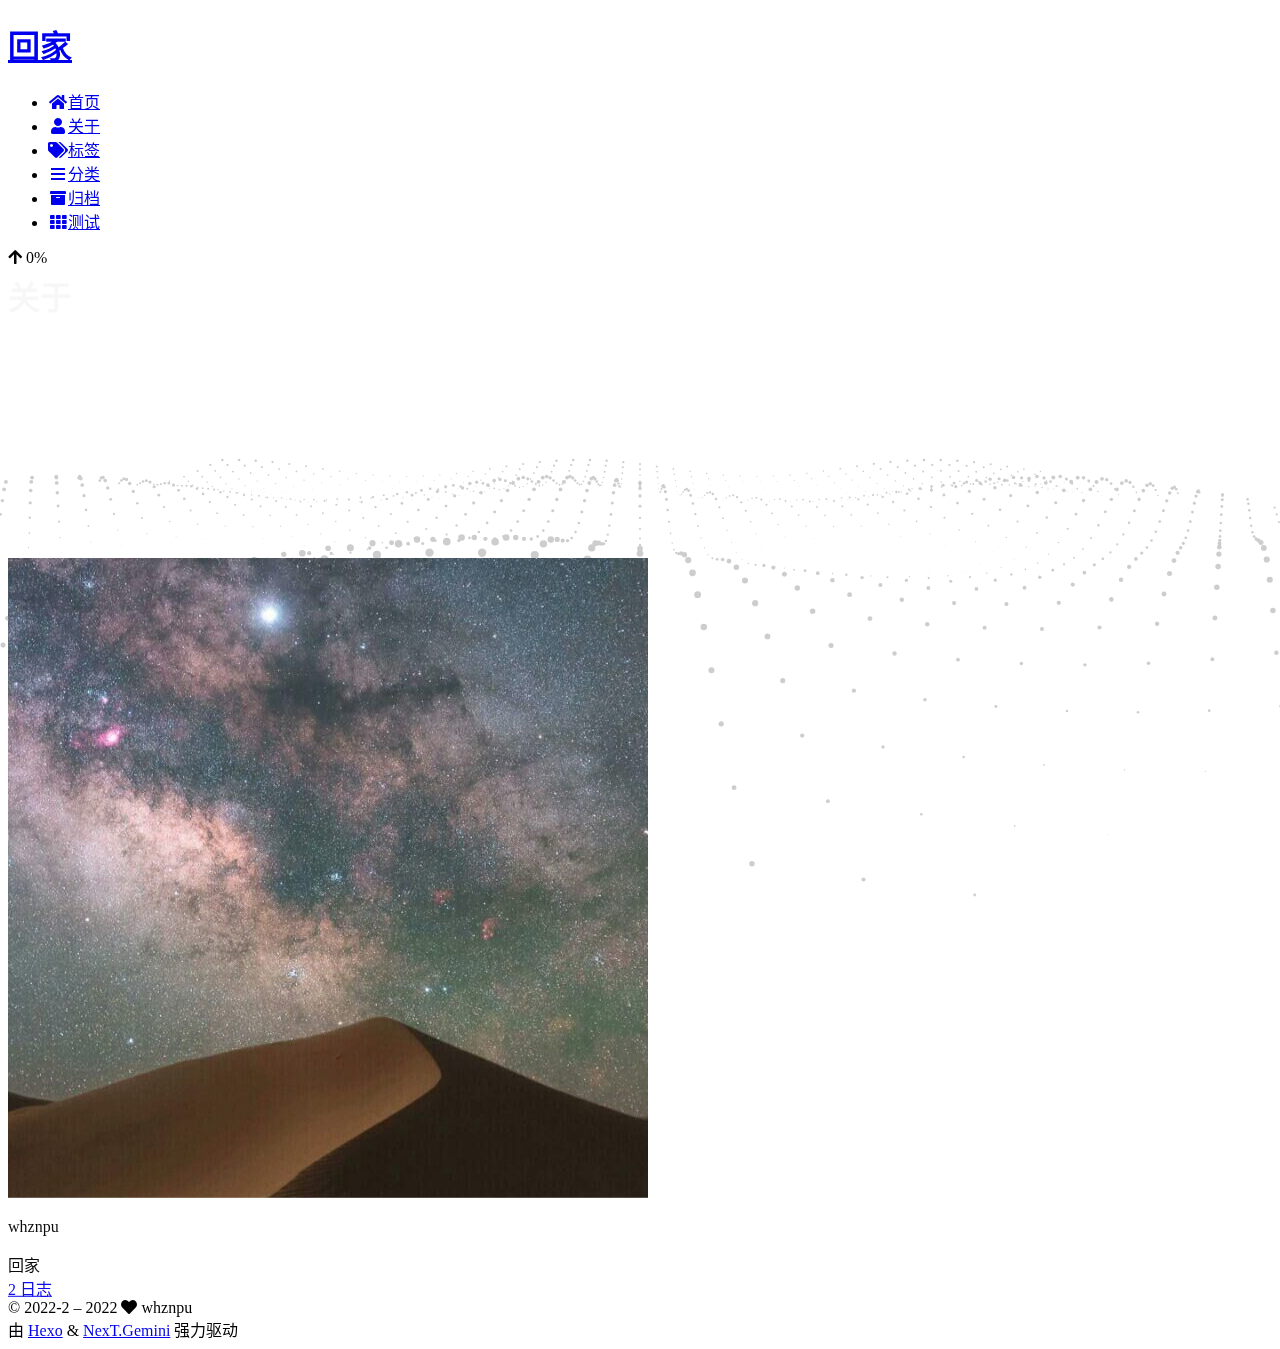
==== commit f965d130: "Site updated: 2022-01-17 21:13:20" ====
--- a/about/index.html
+++ b/about/index.html
@@ -265,7 +265,7 @@
       <div class="site-state-item site-state-posts">
           <a href="/archives/">
         
-          <span class="site-state-item-count">1</span>
+          <span class="site-state-item-count">2</span>
           <span class="site-state-item-name">日志</span>
         </a>
       </div>
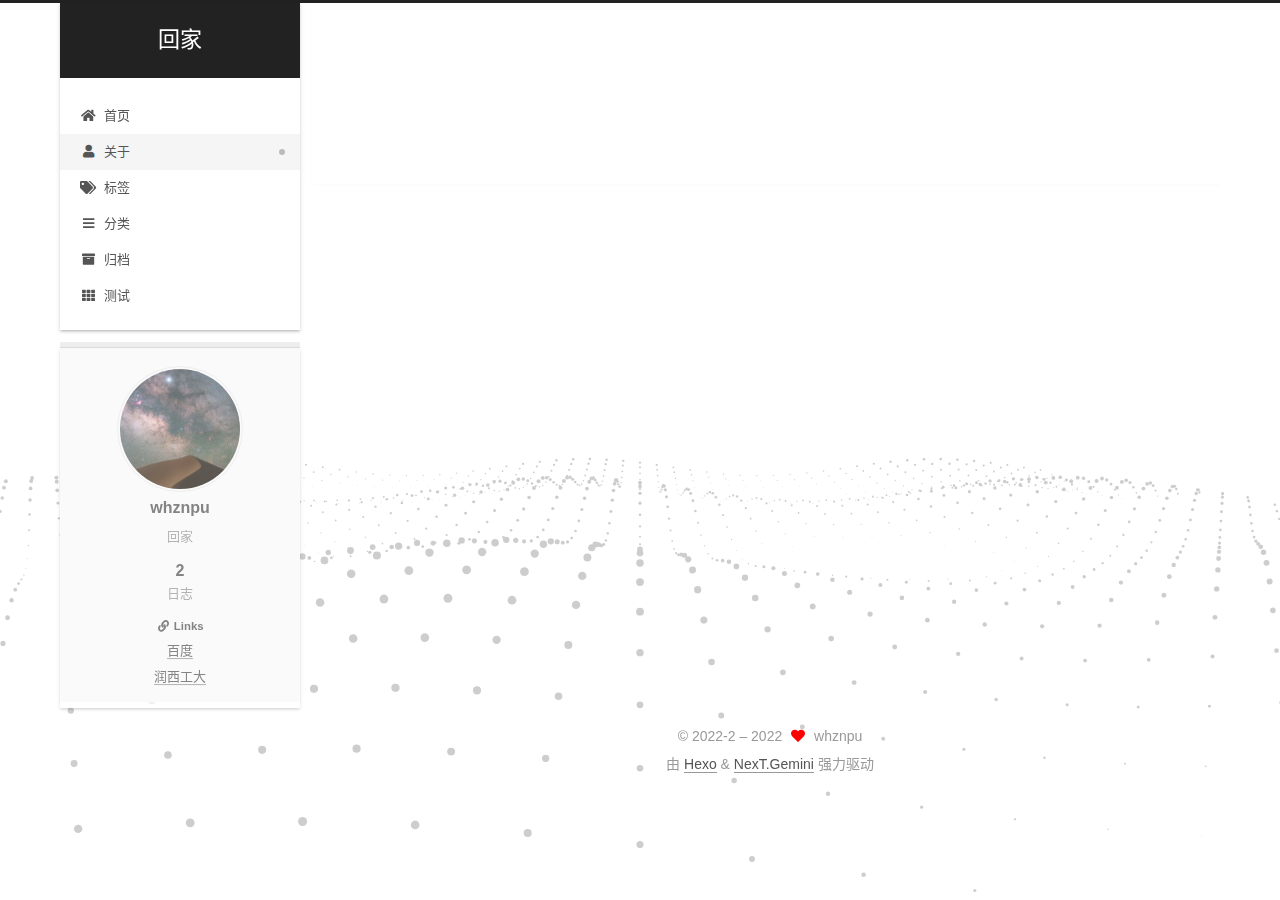
==== commit efd176d1: "Site updated: 2022-01-20 10:14:11" ====
--- a/about/index.html
+++ b/about/index.html
@@ -14,6 +14,8 @@
 
 
 <link rel="stylesheet" href="/lib/font-awesome/css/all.min.css">
+  <link rel="stylesheet" href="/lib/pace/pace-theme-minimal.min.css">
+  <script src="/lib/pace/pace.min.js"></script>
 
 <script id="hexo-configurations">
     var NexT = window.NexT || {};
@@ -273,6 +275,19 @@
 </div>
 
 
+  <div class="links-of-blogroll motion-element">
+    <div class="links-of-blogroll-title"><i class="fa fa-link fa-fw"></i>
+      Links
+    </div>
+    <ul class="links-of-blogroll-list">
+        <li class="links-of-blogroll-item">
+          <a href="https://baidu.com/" title="https:&#x2F;&#x2F;baidu.com" rel="noopener" target="_blank">百度</a>
+        </li>
+        <li class="links-of-blogroll-item">
+          <a href="http://www.nwpu.edu.cn/" title="http:&#x2F;&#x2F;www.nwpu.edu.cn&#x2F;" rel="noopener" target="_blank">润西工大</a>
+        </li>
+    </ul>
+  </div>
 
       </div>
 
--- a/css/main.css
+++ b/css/main.css
@@ -0,0 +1,2579 @@
+:root {
+  --body-bg-color: #eee;
+  --content-bg-color: #fff;
+  --card-bg-color: #f5f5f5;
+  --text-color: #555;
+  --blockquote-color: #666;
+  --link-color: #555;
+  --link-hover-color: #222;
+  --brand-color: #fff;
+  --brand-hover-color: #fff;
+  --table-row-odd-bg-color: #f9f9f9;
+  --table-row-hover-bg-color: #f5f5f5;
+  --menu-item-bg-color: #f5f5f5;
+  --btn-default-bg: #fff;
+  --btn-default-color: #555;
+  --btn-default-border-color: #555;
+  --btn-default-hover-bg: #222;
+  --btn-default-hover-color: #fff;
+  --btn-default-hover-border-color: #222;
+}
+html {
+  line-height: 1.15; /* 1 */
+  -webkit-text-size-adjust: 100%; /* 2 */
+}
+body {
+  margin: 0;
+}
+main {
+  display: block;
+}
+h1 {
+  font-size: 2em;
+  margin: 0.67em 0;
+}
+hr {
+  box-sizing: content-box; /* 1 */
+  height: 0; /* 1 */
+  overflow: visible; /* 2 */
+}
+pre {
+  font-family: monospace, monospace; /* 1 */
+  font-size: 1em; /* 2 */
+}
+a {
+  background: transparent;
+}
+abbr[title] {
+  border-bottom: none; /* 1 */
+  text-decoration: underline; /* 2 */
+  text-decoration: underline dotted; /* 2 */
+}
+b,
+strong {
+  font-weight: bolder;
+}
+code,
+kbd,
+samp {
+  font-family: monospace, monospace; /* 1 */
+  font-size: 1em; /* 2 */
+}
+small {
+  font-size: 80%;
+}
+sub,
+sup {
+  font-size: 75%;
+  line-height: 0;
+  position: relative;
+  vertical-align: baseline;
+}
+sub {
+  bottom: -0.25em;
+}
+sup {
+  top: -0.5em;
+}
+img {
+  border-style: none;
+}
+button,
+input,
+optgroup,
+select,
+textarea {
+  font-family: inherit; /* 1 */
+  font-size: 100%; /* 1 */
+  line-height: 1.15; /* 1 */
+  margin: 0; /* 2 */
+}
+button,
+input {
+/* 1 */
+  overflow: visible;
+}
+button,
+select {
+/* 1 */
+  text-transform: none;
+}
+button,
+[type='button'],
+[type='reset'],
+[type='submit'] {
+  -webkit-appearance: button;
+}
+button::-moz-focus-inner,
+[type='button']::-moz-focus-inner,
+[type='reset']::-moz-focus-inner,
+[type='submit']::-moz-focus-inner {
+  border-style: none;
+  padding: 0;
+}
+button:-moz-focusring,
+[type='button']:-moz-focusring,
+[type='reset']:-moz-focusring,
+[type='submit']:-moz-focusring {
+  outline: 1px dotted ButtonText;
+}
+fieldset {
+  padding: 0.35em 0.75em 0.625em;
+}
+legend {
+  box-sizing: border-box; /* 1 */
+  color: inherit; /* 2 */
+  display: table; /* 1 */
+  max-width: 100%; /* 1 */
+  padding: 0; /* 3 */
+  white-space: normal; /* 1 */
+}
+progress {
+  vertical-align: baseline;
+}
+textarea {
+  overflow: auto;
+}
+[type='checkbox'],
+[type='radio'] {
+  box-sizing: border-box; /* 1 */
+  padding: 0; /* 2 */
+}
+[type='number']::-webkit-inner-spin-button,
+[type='number']::-webkit-outer-spin-button {
+  height: auto;
+}
+[type='search'] {
+  outline-offset: -2px; /* 2 */
+  -webkit-appearance: textfield; /* 1 */
+}
+[type='search']::-webkit-search-decoration {
+  -webkit-appearance: none;
+}
+::-webkit-file-upload-button {
+  font: inherit; /* 2 */
+  -webkit-appearance: button; /* 1 */
+}
+details {
+  display: block;
+}
+summary {
+  display: list-item;
+}
+template {
+  display: none;
+}
+[hidden] {
+  display: none;
+}
+::selection {
+  background: #262a30;
+  color: #eee;
+}
+html,
+body {
+  height: 100%;
+}
+body {
+  background: var(--body-bg-color);
+  color: var(--text-color);
+  font-family: 'Lato', "PingFang SC", "Microsoft YaHei", sans-serif;
+  font-size: 1em;
+  line-height: 2;
+}
+@media (max-width: 991px) {
+  body {
+    padding-left: 0 !important;
+    padding-right: 0 !important;
+  }
+}
+h1,
+h2,
+h3,
+h4,
+h5,
+h6 {
+  font-family: 'Lato', "PingFang SC", "Microsoft YaHei", sans-serif;
+  font-weight: bold;
+  line-height: 1.5;
+  margin: 20px 0 15px;
+}
+h1 {
+  font-size: 1.5em;
+}
+h2 {
+  font-size: 1.375em;
+}
+h3 {
+  font-size: 1.25em;
+}
+h4 {
+  font-size: 1.125em;
+}
+h5 {
+  font-size: 1em;
+}
+h6 {
+  font-size: 0.875em;
+}
+p {
+  margin: 0 0 20px 0;
+}
+a,
+span.exturl {
+  border-bottom: 1px solid #999;
+  color: var(--link-color);
+  outline: 0;
+  text-decoration: none;
+  overflow-wrap: break-word;
+  word-wrap: break-word;
+  cursor: pointer;
+}
+a:hover,
+span.exturl:hover {
+  border-bottom-color: var(--link-hover-color);
+  color: var(--link-hover-color);
+}
+iframe,
+img,
+video {
+  display: block;
+  margin-left: auto;
+  margin-right: auto;
+  max-width: 100%;
+}
+hr {
+  background-image: repeating-linear-gradient(-45deg, #ddd, #ddd 4px, transparent 4px, transparent 8px);
+  border: 0;
+  height: 3px;
+  margin: 40px 0;
+}
+blockquote {
+  border-left: 4px solid #ddd;
+  color: var(--blockquote-color);
+  margin: 0;
+  padding: 0 15px;
+}
+blockquote cite::before {
+  content: '-';
+  padding: 0 5px;
+}
+dt {
+  font-weight: bold;
+}
+dd {
+  margin: 0;
+  padding: 0;
+}
+kbd {
+  background-color: #f5f5f5;
+  background-image: linear-gradient(#eee, #fff, #eee);
+  border: 1px solid #ccc;
+  border-radius: 0.2em;
+  box-shadow: 0.1em 0.1em 0.2em rgba(0,0,0,0.1);
+  color: #555;
+  font-family: inherit;
+  padding: 0.1em 0.3em;
+  white-space: nowrap;
+}
+.table-container {
+  overflow: auto;
+}
+table {
+  border-collapse: collapse;
+  border-spacing: 0;
+  font-size: 0.875em;
+  margin: 0 0 20px 0;
+  width: 100%;
+}
+tbody tr:nth-of-type(odd) {
+  background: var(--table-row-odd-bg-color);
+}
+tbody tr:hover {
+  background: var(--table-row-hover-bg-color);
+}
+caption,
+th,
+td {
+  font-weight: normal;
+  padding: 8px;
+  vertical-align: middle;
+}
+th,
+td {
+  border: 1px solid #ddd;
+  border-bottom: 3px solid #ddd;
+}
+th {
+  font-weight: 700;
+  padding-bottom: 10px;
+}
+td {
+  border-bottom-width: 1px;
+}
+.btn {
+  background: var(--btn-default-bg);
+  border: 2px solid var(--btn-default-border-color);
+  border-radius: 2px;
+  color: var(--btn-default-color);
+  display: inline-block;
+  font-size: 0.875em;
+  line-height: 2;
+  padding: 0 20px;
+  text-decoration: none;
+  transition-property: background-color;
+  transition-delay: 0s;
+  transition-duration: 0.2s;
+  transition-timing-function: ease-in-out;
+}
+.btn:hover {
+  background: var(--btn-default-hover-bg);
+  border-color: var(--btn-default-hover-border-color);
+  color: var(--btn-default-hover-color);
+}
+.btn + .btn {
+  margin: 0 0 8px 8px;
+}
+.btn .fa-fw {
+  text-align: left;
+  width: 1.285714285714286em;
+}
+.toggle {
+  line-height: 0;
+}
+.toggle .toggle-line {
+  background: #fff;
+  display: inline-block;
+  height: 2px;
+  left: 0;
+  position: relative;
+  top: 0;
+  transition: all 0.4s;
+  vertical-align: top;
+  width: 100%;
+}
+.toggle .toggle-line:not(:first-child) {
+  margin-top: 3px;
+}
+.toggle.toggle-arrow .toggle-line-first {
+  left: 50%;
+  top: 2px;
+  transform: rotate(45deg);
+  width: 50%;
+}
+.toggle.toggle-arrow .toggle-line-middle {
+  left: 2px;
+  width: 90%;
+}
+.toggle.toggle-arrow .toggle-line-last {
+  left: 50%;
+  top: -2px;
+  transform: rotate(-45deg);
+  width: 50%;
+}
+.toggle.toggle-close .toggle-line-first {
+  transform: rotate(-45deg);
+  top: 5px;
+}
+.toggle.toggle-close .toggle-line-middle {
+  opacity: 0;
+}
+.toggle.toggle-close .toggle-line-last {
+  transform: rotate(45deg);
+  top: -5px;
+}
+.highlight,
+pre {
+  background: #f7f7f7;
+  color: #4d4d4c;
+  line-height: 1.6;
+  margin: 0 auto 20px;
+}
+pre,
+code {
+  font-family: consolas, Menlo, monospace, "PingFang SC", "Microsoft YaHei";
+}
+code {
+  background: #eee;
+  border-radius: 3px;
+  color: #555;
+  padding: 2px 4px;
+  overflow-wrap: break-word;
+  word-wrap: break-word;
+}
+.highlight *::selection {
+  background: #d6d6d6;
+}
+.highlight pre {
+  border: 0;
+  margin: 0;
+  padding: 10px 0;
+}
+.highlight table {
+  border: 0;
+  margin: 0;
+  width: auto;
+}
+.highlight td {
+  border: 0;
+  padding: 0;
+}
+.highlight figcaption {
+  background: #eff2f3;
+  color: #4d4d4c;
+  display: flex;
+  font-size: 0.875em;
+  justify-content: space-between;
+  line-height: 1.2;
+  padding: 0.5em;
+}
+.highlight figcaption a {
+  color: #4d4d4c;
+}
+.highlight figcaption a:hover {
+  border-bottom-color: #4d4d4c;
+}
+.highlight .gutter {
+  -moz-user-select: none;
+  -ms-user-select: none;
+  -webkit-user-select: none;
+  user-select: none;
+}
+.highlight .gutter pre {
+  background: #eff2f3;
+  color: #869194;
+  padding-left: 10px;
+  padding-right: 10px;
+  text-align: right;
+}
+.highlight .code pre {
+  background: #f7f7f7;
+  padding-left: 10px;
+  width: 100%;
+}
+.gist table {
+  width: auto;
+}
+.gist table td {
+  border: 0;
+}
+pre {
+  overflow: auto;
+  padding: 10px;
+}
+pre code {
+  background: none;
+  color: #4d4d4c;
+  font-size: 0.875em;
+  padding: 0;
+  text-shadow: none;
+}
+pre .deletion {
+  background: #fdd;
+}
+pre .addition {
+  background: #dfd;
+}
+pre .meta {
+  color: #eab700;
+  -moz-user-select: none;
+  -ms-user-select: none;
+  -webkit-user-select: none;
+  user-select: none;
+}
+pre .comment {
+  color: #8e908c;
+}
+pre .variable,
+pre .attribute,
+pre .tag,
+pre .name,
+pre .regexp,
+pre .ruby .constant,
+pre .xml .tag .title,
+pre .xml .pi,
+pre .xml .doctype,
+pre .html .doctype,
+pre .css .id,
+pre .css .class,
+pre .css .pseudo {
+  color: #c82829;
+}
+pre .number,
+pre .preprocessor,
+pre .built_in,
+pre .builtin-name,
+pre .literal,
+pre .params,
+pre .constant,
+pre .command {
+  color: #f5871f;
+}
+pre .ruby .class .title,
+pre .css .rules .attribute,
+pre .string,
+pre .symbol,
+pre .value,
+pre .inheritance,
+pre .header,
+pre .ruby .symbol,
+pre .xml .cdata,
+pre .special,
+pre .formula {
+  color: #718c00;
+}
+pre .title,
+pre .css .hexcolor {
+  color: #3e999f;
+}
+pre .function,
+pre .python .decorator,
+pre .python .title,
+pre .ruby .function .title,
+pre .ruby .title .keyword,
+pre .perl .sub,
+pre .javascript .title,
+pre .coffeescript .title {
+  color: #4271ae;
+}
+pre .keyword,
+pre .javascript .function {
+  color: #8959a8;
+}
+.blockquote-center {
+  border-left: none;
+  margin: 40px 0;
+  padding: 0;
+  position: relative;
+  text-align: center;
+}
+.blockquote-center .fa {
+  display: block;
+  opacity: 0.6;
+  position: absolute;
+  width: 100%;
+}
+.blockquote-center .fa-quote-left {
+  border-top: 1px solid #ccc;
+  text-align: left;
+  top: -20px;
+}
+.blockquote-center .fa-quote-right {
+  border-bottom: 1px solid #ccc;
+  text-align: right;
+  bottom: -20px;
+}
+.blockquote-center p,
+.blockquote-center div {
+  text-align: center;
+}
+.post-body .group-picture img {
+  margin: 0 auto;
+  padding: 0 3px;
+}
+.group-picture-row {
+  margin-bottom: 6px;
+  overflow: hidden;
+}
+.group-picture-column {
+  float: left;
+  margin-bottom: 10px;
+}
+.post-body .label {
+  color: #555;
+  display: inline;
+  padding: 0 2px;
+}
+.post-body .label.default {
+  background: #f0f0f0;
+}
+.post-body .label.primary {
+  background: #efe6f7;
+}
+.post-body .label.info {
+  background: #e5f2f8;
+}
+.post-body .label.success {
+  background: #e7f4e9;
+}
+.post-body .label.warning {
+  background: #fcf6e1;
+}
+.post-body .label.danger {
+  background: #fae8eb;
+}
+.post-body .tabs {
+  margin-bottom: 20px;
+}
+.post-body .tabs,
+.tabs-comment {
+  display: block;
+  padding-top: 10px;
+  position: relative;
+}
+.post-body .tabs ul.nav-tabs,
+.tabs-comment ul.nav-tabs {
+  display: flex;
+  flex-wrap: wrap;
+  margin: 0;
+  margin-bottom: -1px;
+  padding: 0;
+}
+@media (max-width: 413px) {
+  .post-body .tabs ul.nav-tabs,
+  .tabs-comment ul.nav-tabs {
+    display: block;
+    margin-bottom: 5px;
+  }
+}
+.post-body .tabs ul.nav-tabs li.tab,
+.tabs-comment ul.nav-tabs li.tab {
+  border-bottom: 1px solid #ddd;
+  border-left: 1px solid transparent;
+  border-right: 1px solid transparent;
+  border-top: 3px solid transparent;
+  flex-grow: 1;
+  list-style-type: none;
+  border-radius: 0 0 0 0;
+}
+@media (max-width: 413px) {
+  .post-body .tabs ul.nav-tabs li.tab,
+  .tabs-comment ul.nav-tabs li.tab {
+    border-bottom: 1px solid transparent;
+    border-left: 3px solid transparent;
+    border-right: 1px solid transparent;
+    border-top: 1px solid transparent;
+  }
+}
+@media (max-width: 413px) {
+  .post-body .tabs ul.nav-tabs li.tab,
+  .tabs-comment ul.nav-tabs li.tab {
+    border-radius: 0;
+  }
+}
+.post-body .tabs ul.nav-tabs li.tab a,
+.tabs-comment ul.nav-tabs li.tab a {
+  border-bottom: initial;
+  display: block;
+  line-height: 1.8;
+  outline: 0;
+  padding: 0.25em 0.75em;
+  text-align: center;
+  transition-delay: 0s;
+  transition-duration: 0.2s;
+  transition-timing-function: ease-out;
+}
+.post-body .tabs ul.nav-tabs li.tab a i,
+.tabs-comment ul.nav-tabs li.tab a i {
+  width: 1.285714285714286em;
+}
+.post-body .tabs ul.nav-tabs li.tab.active,
+.tabs-comment ul.nav-tabs li.tab.active {
+  border-bottom: 1px solid transparent;
+  border-left: 1px solid #ddd;
+  border-right: 1px solid #ddd;
+  border-top: 3px solid #fc6423;
+}
+@media (max-width: 413px) {
+  .post-body .tabs ul.nav-tabs li.tab.active,
+  .tabs-comment ul.nav-tabs li.tab.active {
+    border-bottom: 1px solid #ddd;
+    border-left: 3px solid #fc6423;
+    border-right: 1px solid #ddd;
+    border-top: 1px solid #ddd;
+  }
+}
+.post-body .tabs ul.nav-tabs li.tab.active a,
+.tabs-comment ul.nav-tabs li.tab.active a {
+  color: var(--link-color);
+  cursor: default;
+}
+.post-body .tabs .tab-content .tab-pane,
+.tabs-comment .tab-content .tab-pane {
+  border: 1px solid #ddd;
+  border-top: 0;
+  padding: 20px 20px 0 20px;
+  border-radius: 0;
+}
+.post-body .tabs .tab-content .tab-pane:not(.active),
+.tabs-comment .tab-content .tab-pane:not(.active) {
+  display: none;
+}
+.post-body .tabs .tab-content .tab-pane.active,
+.tabs-comment .tab-content .tab-pane.active {
+  display: block;
+}
+.post-body .tabs .tab-content .tab-pane.active:nth-of-type(1),
+.tabs-comment .tab-content .tab-pane.active:nth-of-type(1) {
+  border-radius: 0 0 0 0;
+}
+@media (max-width: 413px) {
+  .post-body .tabs .tab-content .tab-pane.active:nth-of-type(1),
+  .tabs-comment .tab-content .tab-pane.active:nth-of-type(1) {
+    border-radius: 0;
+  }
+}
+.post-body .note {
+  border-radius: 3px;
+  margin-bottom: 20px;
+  padding: 1em;
+  position: relative;
+  border: 1px solid #eee;
+  border-left-width: 5px;
+}
+.post-body .note h2,
+.post-body .note h3,
+.post-body .note h4,
+.post-body .note h5,
+.post-body .note h6 {
+  margin-top: 0;
+  border-bottom: initial;
+  margin-bottom: 0;
+  padding-top: 0;
+}
+.post-body .note p:first-child,
+.post-body .note ul:first-child,
+.post-body .note ol:first-child,
+.post-body .note table:first-child,
+.post-body .note pre:first-child,
+.post-body .note blockquote:first-child,
+.post-body .note img:first-child {
+  margin-top: 0;
+}
+.post-body .note p:last-child,
+.post-body .note ul:last-child,
+.post-body .note ol:last-child,
+.post-body .note table:last-child,
+.post-body .note pre:last-child,
+.post-body .note blockquote:last-child,
+.post-body .note img:last-child {
+  margin-bottom: 0;
+}
+.post-body .note.default {
+  border-left-color: #777;
+}
+.post-body .note.default h2,
+.post-body .note.default h3,
+.post-body .note.default h4,
+.post-body .note.default h5,
+.post-body .note.default h6 {
+  color: #777;
+}
+.post-body .note.primary {
+  border-left-color: #6f42c1;
+}
+.post-body .note.primary h2,
+.post-body .note.primary h3,
+.post-body .note.primary h4,
+.post-body .note.primary h5,
+.post-body .note.primary h6 {
+  color: #6f42c1;
+}
+.post-body .note.info {
+  border-left-color: #428bca;
+}
+.post-body .note.info h2,
+.post-body .note.info h3,
+.post-body .note.info h4,
+.post-body .note.info h5,
+.post-body .note.info h6 {
+  color: #428bca;
+}
+.post-body .note.success {
+  border-left-color: #5cb85c;
+}
+.post-body .note.success h2,
+.post-body .note.success h3,
+.post-body .note.success h4,
+.post-body .note.success h5,
+.post-body .note.success h6 {
+  color: #5cb85c;
+}
+.post-body .note.warning {
+  border-left-color: #f0ad4e;
+}
+.post-body .note.warning h2,
+.post-body .note.warning h3,
+.post-body .note.warning h4,
+.post-body .note.warning h5,
+.post-body .note.warning h6 {
+  color: #f0ad4e;
+}
+.post-body .note.danger {
+  border-left-color: #d9534f;
+}
+.post-body .note.danger h2,
+.post-body .note.danger h3,
+.post-body .note.danger h4,
+.post-body .note.danger h5,
+.post-body .note.danger h6 {
+  color: #d9534f;
+}
+.pagination .prev,
+.pagination .next,
+.pagination .page-number,
+.pagination .space {
+  display: inline-block;
+  margin: 0 10px;
+  padding: 0 11px;
+  position: relative;
+  top: -1px;
+}
+@media (max-width: 767px) {
+  .pagination .prev,
+  .pagination .next,
+  .pagination .page-number,
+  .pagination .space {
+    margin: 0 5px;
+  }
+}
+.pagination {
+  border-top: 1px solid #eee;
+  margin: 120px 0 0;
+  text-align: center;
+}
+.pagination .prev,
+.pagination .next,
+.pagination .page-number {
+  border-bottom: 0;
+  border-top: 1px solid #eee;
+  transition-property: border-color;
+  transition-delay: 0s;
+  transition-duration: 0.2s;
+  transition-timing-function: ease-in-out;
+}
+.pagination .prev:hover,
+.pagination .next:hover,
+.pagination .page-number:hover {
+  border-top-color: #222;
+}
+.pagination .space {
+  margin: 0;
+  padding: 0;
+}
+.pagination .prev {
+  margin-left: 0;
+}
+.pagination .next {
+  margin-right: 0;
+}
+.pagination .page-number.current {
+  background: #ccc;
+  border-top-color: #ccc;
+  color: #fff;
+}
+@media (max-width: 767px) {
+  .pagination {
+    border-top: none;
+  }
+  .pagination .prev,
+  .pagination .next,
+  .pagination .page-number {
+    border-bottom: 1px solid #eee;
+    border-top: 0;
+    margin-bottom: 10px;
+    padding: 0 10px;
+  }
+  .pagination .prev:hover,
+  .pagination .next:hover,
+  .pagination .page-number:hover {
+    border-bottom-color: #222;
+  }
+}
+.comments {
+  margin-top: 60px;
+  overflow: hidden;
+}
+.comment-button-group {
+  display: flex;
+  flex-wrap: wrap-reverse;
+  justify-content: center;
+  margin: 1em 0;
+}
+.comment-button-group .comment-button {
+  margin: 0.1em 0.2em;
+}
+.comment-button-group .comment-button.active {
+  background: var(--btn-default-hover-bg);
+  border-color: var(--btn-default-hover-border-color);
+  color: var(--btn-default-hover-color);
+}
+.comment-position {
+  display: none;
+}
+.comment-position.active {
+  display: block;
+}
+.tabs-comment {
+  background: var(--content-bg-color);
+  margin-top: 4em;
+  padding-top: 0;
+}
+.tabs-comment .comments {
+  border: 0;
+  box-shadow: none;
+  margin-top: 0;
+  padding-top: 0;
+}
+.container {
+  min-height: 100%;
+  position: relative;
+}
+.main-inner {
+  margin: 0 auto;
+  width: calc(100% - 20px);
+}
+@media (min-width: 1200px) {
+  .main-inner {
+    width: 1160px;
+  }
+}
+@media (min-width: 1600px) {
+  .main-inner {
+    width: 73%;
+  }
+}
+@media (max-width: 767px) {
+  .content-wrap {
+    padding: 0 20px;
+  }
+}
+.header {
+  background: transparent;
+}
+.header-inner {
+  margin: 0 auto;
+  width: calc(100% - 20px);
+}
+@media (min-width: 1200px) {
+  .header-inner {
+    width: 1160px;
+  }
+}
+@media (min-width: 1600px) {
+  .header-inner {
+    width: 73%;
+  }
+}
+.site-brand-container {
+  display: flex;
+  flex-shrink: 0;
+  padding: 0 10px;
+}
+.headband {
+  background: #222;
+  height: 3px;
+}
+.site-meta {
+  flex-grow: 1;
+  text-align: center;
+}
+@media (max-width: 767px) {
+  .site-meta {
+    text-align: center;
+  }
+}
+.brand {
+  border-bottom: none;
+  color: var(--brand-color);
+  display: inline-block;
+  line-height: 1.375em;
+  padding: 0 40px;
+  position: relative;
+}
+.brand:hover {
+  color: var(--brand-hover-color);
+}
+.site-title {
+  font-family: 'Lato', "PingFang SC", "Microsoft YaHei", sans-serif;
+  font-size: 1.375em;
+  font-weight: normal;
+  margin: 0;
+}
+.site-subtitle {
+  color: #ddd;
+  font-size: 0.8125em;
+  margin: 10px 0;
+}
+.use-motion .brand {
+  opacity: 0;
+}
+.use-motion .site-title,
+.use-motion .site-subtitle,
+.use-motion .custom-logo-image {
+  opacity: 0;
+  position: relative;
+  top: -10px;
+}
+.site-nav-toggle,
+.site-nav-right {
+  display: none;
+}
+@media (max-width: 767px) {
+  .site-nav-toggle,
+  .site-nav-right {
+    display: flex;
+    flex-direction: column;
+    justify-content: center;
+  }
+}
+.site-nav-toggle .toggle,
+.site-nav-right .toggle {
+  color: var(--text-color);
+  padding: 10px;
+  width: 22px;
+}
+.site-nav-toggle .toggle .toggle-line,
+.site-nav-right .toggle .toggle-line {
+  background: var(--text-color);
+  border-radius: 1px;
+}
+.site-nav {
+  display: block;
+}
+@media (max-width: 767px) {
+  .site-nav {
+    clear: both;
+    display: none;
+  }
+}
+.site-nav.site-nav-on {
+  display: block;
+}
+.menu {
+  margin-top: 20px;
+  padding-left: 0;
+  text-align: center;
+}
+.menu-item {
+  display: inline-block;
+  list-style: none;
+  margin: 0 10px;
+}
+@media (max-width: 767px) {
+  .menu-item {
+    display: block;
+    margin-top: 10px;
+  }
+  .menu-item.menu-item-search {
+    display: none;
+  }
+}
+.menu-item a,
+.menu-item span.exturl {
+  border-bottom: 0;
+  display: block;
+  font-size: 0.8125em;
+  transition-property: border-color;
+  transition-delay: 0s;
+  transition-duration: 0.2s;
+  transition-timing-function: ease-in-out;
+}
+@media (hover: none) {
+  .menu-item a:hover,
+  .menu-item span.exturl:hover {
+    border-bottom-color: transparent !important;
+  }
+}
+.menu-item .fa,
+.menu-item .fab,
+.menu-item .far,
+.menu-item .fas {
+  margin-right: 8px;
+}
+.menu-item .badge {
+  display: inline-block;
+  font-weight: bold;
+  line-height: 1;
+  margin-left: 0.35em;
+  margin-top: 0.35em;
+  text-align: center;
+  white-space: nowrap;
+}
+@media (max-width: 767px) {
+  .menu-item .badge {
+    float: right;
+    margin-left: 0;
+  }
+}
+.menu-item-active a,
+.menu .menu-item a:hover,
+.menu .menu-item span.exturl:hover {
+  background: var(--menu-item-bg-color);
+}
+.use-motion .menu-item {
+  opacity: 0;
+}
+.sidebar {
+  background: #222;
+  bottom: 0;
+  box-shadow: inset 0 2px 6px #000;
+  position: fixed;
+  top: 0;
+}
+@media (max-width: 991px) {
+  .sidebar {
+    display: none;
+  }
+}
+.sidebar-inner {
+  color: #999;
+  padding: 18px 10px;
+  text-align: center;
+}
+.cc-license {
+  margin-top: 10px;
+  text-align: center;
+}
+.cc-license .cc-opacity {
+  border-bottom: none;
+  opacity: 0.7;
+}
+.cc-license .cc-opacity:hover {
+  opacity: 0.9;
+}
+.cc-license img {
+  display: inline-block;
+}
+.site-author-image {
+  border: 1px solid #eee;
+  display: block;
+  margin: 0 auto;
+  max-width: 120px;
+  padding: 2px;
+  border-radius: 50%;
+}
+.site-author-image {
+  transition: transform 1s ease-out;
+}
+.site-author-image:hover {
+  transform: rotateZ(360deg);
+}
+.site-author-name {
+  color: var(--text-color);
+  font-weight: 600;
+  margin: 0;
+  text-align: center;
+}
+.site-description {
+  color: #999;
+  font-size: 0.8125em;
+  margin-top: 0;
+  text-align: center;
+}
+.links-of-author {
+  margin-top: 15px;
+}
+.links-of-author a,
+.links-of-author span.exturl {
+  border-bottom-color: #555;
+  display: inline-block;
+  font-size: 0.8125em;
+  margin-bottom: 10px;
+  margin-right: 10px;
+  vertical-align: middle;
+}
+.links-of-author a::before,
+.links-of-author span.exturl::before {
+  background: #20ba5b;
+  border-radius: 50%;
+  content: ' ';
+  display: inline-block;
+  height: 4px;
+  margin-right: 3px;
+  vertical-align: middle;
+  width: 4px;
+}
+.sidebar-button {
+  margin-top: 15px;
+}
+.sidebar-button a {
+  border: 1px solid #fc6423;
+  border-radius: 4px;
+  color: #fc6423;
+  display: inline-block;
+  padding: 0 15px;
+}
+.sidebar-button a .fa,
+.sidebar-button a .fab,
+.sidebar-button a .far,
+.sidebar-button a .fas {
+  margin-right: 5px;
+}
+.sidebar-button a:hover {
+  background: #fc6423;
+  border: 1px solid #fc6423;
+  color: #fff;
+}
+.sidebar-button a:hover .fa,
+.sidebar-button a:hover .fab,
+.sidebar-button a:hover .far,
+.sidebar-button a:hover .fas {
+  color: #fff;
+}
+.links-of-blogroll {
+  font-size: 0.8125em;
+  margin-top: 10px;
+}
+.links-of-blogroll-title {
+  font-size: 0.875em;
+  font-weight: 600;
+  margin-top: 0;
+}
+.links-of-blogroll-list {
+  list-style: none;
+  margin: 0;
+  padding: 0;
+}
+#sidebar-dimmer {
+  display: none;
+}
+@media (max-width: 767px) {
+  #sidebar-dimmer {
+    background: #000;
+    display: block;
+    height: 100%;
+    left: 100%;
+    opacity: 0;
+    position: fixed;
+    top: 0;
+    width: 100%;
+    z-index: 1100;
+  }
+  .sidebar-active + #sidebar-dimmer {
+    opacity: 0.7;
+    transform: translateX(-100%);
+    transition: opacity 0.5s;
+  }
+}
+.sidebar-nav {
+  margin: 0;
+  padding-bottom: 20px;
+  padding-left: 0;
+}
+.sidebar-nav li {
+  border-bottom: 1px solid transparent;
+  color: var(--text-color);
+  cursor: pointer;
+  display: inline-block;
+  font-size: 0.875em;
+}
+.sidebar-nav li.sidebar-nav-overview {
+  margin-left: 10px;
+}
+.sidebar-nav li:hover {
+  color: #fc6423;
+}
+.sidebar-nav .sidebar-nav-active {
+  border-bottom-color: #fc6423;
+  color: #fc6423;
+}
+.sidebar-nav .sidebar-nav-active:hover {
+  color: #fc6423;
+}
+.sidebar-panel {
+  display: none;
+  overflow-x: hidden;
+  overflow-y: auto;
+}
+.sidebar-panel-active {
+  display: block;
+}
+.sidebar-toggle {
+  background: #222;
+  bottom: 45px;
+  cursor: pointer;
+  height: 14px;
+  left: 30px;
+  padding: 5px;
+  position: fixed;
+  width: 14px;
+  z-index: 1300;
+}
+@media (max-width: 991px) {
+  .sidebar-toggle {
+    left: 20px;
+    opacity: 0.8;
+    display: none;
+  }
+}
+.sidebar-toggle:hover .toggle-line {
+  background: #fc6423;
+}
+.post-toc {
+  font-size: 0.875em;
+}
+.post-toc ol {
+  list-style: none;
+  margin: 0;
+  padding: 0 2px 5px 10px;
+  text-align: left;
+}
+.post-toc ol > ol {
+  padding-left: 0;
+}
+.post-toc ol a {
+  transition-property: all;
+  transition-delay: 0s;
+  transition-duration: 0.2s;
+  transition-timing-function: ease-in-out;
+}
+.post-toc .nav-item {
+  line-height: 1.8;
+  overflow: hidden;
+  text-overflow: ellipsis;
+  white-space: nowrap;
+}
+.post-toc .nav .nav-child {
+  display: none;
+}
+.post-toc .nav .active > .nav-child {
+  display: block;
+}
+.post-toc .nav .active-current > .nav-child {
+  display: block;
+}
+.post-toc .nav .active-current > .nav-child > .nav-item {
+  display: block;
+}
+.post-toc .nav .active > a {
+  border-bottom-color: #fc6423;
+  color: #fc6423;
+}
+.post-toc .nav .active-current > a {
+  color: #fc6423;
+}
+.post-toc .nav .active-current > a:hover {
+  color: #fc6423;
+}
+.site-state {
+  display: flex;
+  justify-content: center;
+  line-height: 1.4;
+  margin-top: 10px;
+  overflow: hidden;
+  text-align: center;
+  white-space: nowrap;
+}
+.site-state-item {
+  padding: 0 15px;
+}
+.site-state-item:not(:first-child) {
+  border-left: 1px solid #eee;
+}
+.site-state-item a {
+  border-bottom: none;
+}
+.site-state-item-count {
+  display: block;
+  font-size: 1em;
+  font-weight: 600;
+  text-align: center;
+}
+.site-state-item-name {
+  color: #999;
+  font-size: 0.8125em;
+}
+.footer {
+  color: #999;
+  font-size: 0.875em;
+  padding: 20px 0;
+}
+.footer.footer-fixed {
+  bottom: 0;
+  left: 0;
+  position: absolute;
+  right: 0;
+}
+.footer-inner {
+  box-sizing: border-box;
+  margin: 0 auto;
+  text-align: center;
+  width: calc(100% - 20px);
+}
+@media (min-width: 1200px) {
+  .footer-inner {
+    width: 1160px;
+  }
+}
+@media (min-width: 1600px) {
+  .footer-inner {
+    width: 73%;
+  }
+}
+.languages {
+  display: inline-block;
+  font-size: 1.125em;
+  position: relative;
+}
+.languages .lang-select-label span {
+  margin: 0 0.5em;
+}
+.languages .lang-select {
+  height: 100%;
+  left: 0;
+  opacity: 0;
+  position: absolute;
+  top: 0;
+  width: 100%;
+}
+.with-love {
+  color: #ff0000;
+  display: inline-block;
+  margin: 0 5px;
+}
+.powered-by,
+.theme-info {
+  display: inline-block;
+}
+@-moz-keyframes iconAnimate {
+  0%, 100% {
+    transform: scale(1);
+  }
+  10%, 30% {
+    transform: scale(0.9);
+  }
+  20%, 40%, 60%, 80% {
+    transform: scale(1.1);
+  }
+  50%, 70% {
+    transform: scale(1.1);
+  }
+}
+@-webkit-keyframes iconAnimate {
+  0%, 100% {
+    transform: scale(1);
+  }
+  10%, 30% {
+    transform: scale(0.9);
+  }
+  20%, 40%, 60%, 80% {
+    transform: scale(1.1);
+  }
+  50%, 70% {
+    transform: scale(1.1);
+  }
+}
+@-o-keyframes iconAnimate {
+  0%, 100% {
+    transform: scale(1);
+  }
+  10%, 30% {
+    transform: scale(0.9);
+  }
+  20%, 40%, 60%, 80% {
+    transform: scale(1.1);
+  }
+  50%, 70% {
+    transform: scale(1.1);
+  }
+}
+@keyframes iconAnimate {
+  0%, 100% {
+    transform: scale(1);
+  }
+  10%, 30% {
+    transform: scale(0.9);
+  }
+  20%, 40%, 60%, 80% {
+    transform: scale(1.1);
+  }
+  50%, 70% {
+    transform: scale(1.1);
+  }
+}
+.back-to-top {
+  font-size: 12px;
+  text-align: center;
+  transition-delay: 0s;
+  transition-duration: 0.2s;
+  transition-timing-function: ease-in-out;
+}
+.back-to-top {
+  background: #222;
+  bottom: -100px;
+  box-sizing: border-box;
+  color: #fff;
+  cursor: pointer;
+  left: 30px;
+  opacity: 0.6;
+  padding: 0 6px;
+  position: fixed;
+  transition-property: bottom;
+  z-index: 1300;
+  width: 24px;
+}
+.back-to-top span {
+  display: none;
+}
+.back-to-top:hover {
+  color: #fc6423;
+}
+.back-to-top.back-to-top-on {
+  bottom: 30px;
+}
+@media (max-width: 991px) {
+  .back-to-top {
+    left: 20px;
+    opacity: 0.8;
+  }
+}
+.post-body {
+  font-family: 'Lato', "PingFang SC", "Microsoft YaHei", sans-serif;
+  overflow-wrap: break-word;
+  word-wrap: break-word;
+}
+@media (min-width: 1200px) {
+  .post-body {
+    font-size: 1.125em;
+  }
+}
+.post-body .exturl .fa {
+  font-size: 0.875em;
+  margin-left: 4px;
+}
+.post-body .image-caption,
+.post-body .figure .caption {
+  color: #999;
+  font-size: 0.875em;
+  font-weight: bold;
+  line-height: 1;
+  margin: -20px auto 15px;
+  text-align: center;
+}
+.post-sticky-flag {
+  display: inline-block;
+  transform: rotate(30deg);
+}
+.post-button {
+  margin-top: 40px;
+  text-align: center;
+}
+.use-motion .post-block,
+.use-motion .pagination,
+.use-motion .comments {
+  opacity: 0;
+}
+.use-motion .post-header {
+  opacity: 0;
+}
+.use-motion .post-body {
+  opacity: 0;
+}
+.use-motion .collection-header {
+  opacity: 0;
+}
+.posts-collapse {
+  margin-left: 35px;
+  position: relative;
+}
+@media (max-width: 767px) {
+  .posts-collapse {
+    margin-left: 0px;
+    margin-right: 0px;
+  }
+}
+.posts-collapse .collection-title {
+  font-size: 1.125em;
+  position: relative;
+}
+.posts-collapse .collection-title::before {
+  background: #999;
+  border: 1px solid #fff;
+  border-radius: 50%;
+  content: ' ';
+  height: 10px;
+  left: 0;
+  margin-left: -6px;
+  margin-top: -4px;
+  position: absolute;
+  top: 50%;
+  width: 10px;
+}
+.posts-collapse .collection-year {
+  font-size: 1.5em;
+  font-weight: bold;
+  margin: 60px 0;
+  position: relative;
+}
+.posts-collapse .collection-year::before {
+  background: #bbb;
+  border-radius: 50%;
+  content: ' ';
+  height: 8px;
+  left: 0;
+  margin-left: -4px;
+  margin-top: -4px;
+  position: absolute;
+  top: 50%;
+  width: 8px;
+}
+.posts-collapse .collection-header {
+  display: block;
+  margin: 0 0 0 20px;
+}
+.posts-collapse .collection-header small {
+  color: #bbb;
+  margin-left: 5px;
+}
+.posts-collapse .post-header {
+  border-bottom: 1px dashed #ccc;
+  margin: 30px 0;
+  padding-left: 15px;
+  position: relative;
+  transition-property: border;
+  transition-delay: 0s;
+  transition-duration: 0.2s;
+  transition-timing-function: ease-in-out;
+}
+.posts-collapse .post-header::before {
+  background: #bbb;
+  border: 1px solid #fff;
+  border-radius: 50%;
+  content: ' ';
+  height: 6px;
+  left: 0;
+  margin-left: -4px;
+  position: absolute;
+  top: 0.75em;
+  transition-property: background;
+  width: 6px;
+  transition-delay: 0s;
+  transition-duration: 0.2s;
+  transition-timing-function: ease-in-out;
+}
+.posts-collapse .post-header:hover {
+  border-bottom-color: #666;
+}
+.posts-collapse .post-header:hover::before {
+  background: #222;
+}
+.posts-collapse .post-meta {
+  display: inline;
+  font-size: 0.75em;
+  margin-right: 10px;
+}
+.posts-collapse .post-title {
+  display: inline;
+}
+.posts-collapse .post-title a,
+.posts-collapse .post-title span.exturl {
+  border-bottom: none;
+  color: var(--link-color);
+}
+.posts-collapse .post-title .fa-external-link-alt {
+  font-size: 0.875em;
+  margin-left: 5px;
+}
+.posts-collapse::before {
+  background: #f5f5f5;
+  content: ' ';
+  height: 100%;
+  left: 0;
+  margin-left: -2px;
+  position: absolute;
+  top: 1.25em;
+  width: 4px;
+}
+.post-eof {
+  background: #ccc;
+  height: 1px;
+  margin: 80px auto 60px;
+  text-align: center;
+  width: 8%;
+}
+.post-block:last-of-type .post-eof {
+  display: none;
+}
+.content {
+  padding-top: 40px;
+}
+@media (min-width: 992px) {
+  .post-body {
+    text-align: justify;
+  }
+}
+@media (max-width: 991px) {
+  .post-body {
+    text-align: justify;
+  }
+}
+.post-body h1,
+.post-body h2,
+.post-body h3,
+.post-body h4,
+.post-body h5,
+.post-body h6 {
+  padding-top: 10px;
+}
+.post-body h1 .header-anchor,
+.post-body h2 .header-anchor,
+.post-body h3 .header-anchor,
+.post-body h4 .header-anchor,
+.post-body h5 .header-anchor,
+.post-body h6 .header-anchor {
+  border-bottom-style: none;
+  color: #ccc;
+  float: right;
+  margin-left: 10px;
+  visibility: hidden;
+}
+.post-body h1 .header-anchor:hover,
+.post-body h2 .header-anchor:hover,
+.post-body h3 .header-anchor:hover,
+.post-body h4 .header-anchor:hover,
+.post-body h5 .header-anchor:hover,
+.post-body h6 .header-anchor:hover {
+  color: inherit;
+}
+.post-body h1:hover .header-anchor,
+.post-body h2:hover .header-anchor,
+.post-body h3:hover .header-anchor,
+.post-body h4:hover .header-anchor,
+.post-body h5:hover .header-anchor,
+.post-body h6:hover .header-anchor {
+  visibility: visible;
+}
+.post-body iframe,
+.post-body img,
+.post-body video {
+  margin-bottom: 20px;
+}
+.post-body .video-container {
+  height: 0;
+  margin-bottom: 20px;
+  overflow: hidden;
+  padding-top: 75%;
+  position: relative;
+  width: 100%;
+}
+.post-body .video-container iframe,
+.post-body .video-container object,
+.post-body .video-container embed {
+  height: 100%;
+  left: 0;
+  margin: 0;
+  position: absolute;
+  top: 0;
+  width: 100%;
+}
+.post-gallery {
+  align-items: center;
+  display: grid;
+  grid-gap: 10px;
+  grid-template-columns: 1fr 1fr 1fr;
+  margin-bottom: 20px;
+}
+@media (max-width: 767px) {
+  .post-gallery {
+    grid-template-columns: 1fr 1fr;
+  }
+}
+.post-gallery a {
+  border: 0;
+}
+.post-gallery img {
+  margin: 0;
+}
+.posts-expand .post-header {
+  font-size: 1.125em;
+}
+.posts-expand .post-title {
+  font-size: 1.5em;
+  font-weight: normal;
+  margin: initial;
+  text-align: center;
+  overflow-wrap: break-word;
+  word-wrap: break-word;
+}
+.posts-expand .post-title-link {
+  border-bottom: none;
+  color: var(--link-color);
+  display: inline-block;
+  position: relative;
+  vertical-align: top;
+}
+.posts-expand .post-title-link::before {
+  background: var(--link-color);
+  bottom: 0;
+  content: '';
+  height: 2px;
+  left: 0;
+  position: absolute;
+  transform: scaleX(0);
+  visibility: hidden;
+  width: 100%;
+  transition-delay: 0s;
+  transition-duration: 0.2s;
+  transition-timing-function: ease-in-out;
+}
+.posts-expand .post-title-link:hover::before {
+  transform: scaleX(1);
+  visibility: visible;
+}
+.posts-expand .post-title-link .fa-external-link-alt {
+  font-size: 0.875em;
+  margin-left: 5px;
+}
+.posts-expand .post-meta {
+  color: #999;
+  font-family: 'Lato', "PingFang SC", "Microsoft YaHei", sans-serif;
+  font-size: 0.75em;
+  margin: 3px 0 60px 0;
+  text-align: center;
+}
+.posts-expand .post-meta .post-description {
+  font-size: 0.875em;
+  margin-top: 2px;
+}
+.posts-expand .post-meta time {
+  border-bottom: 1px dashed #999;
+  cursor: pointer;
+}
+.post-meta .post-meta-item + .post-meta-item::before {
+  content: '|';
+  margin: 0 0.5em;
+}
+.post-meta-divider {
+  margin: 0 0.5em;
+}
+.post-meta-item-icon {
+  margin-right: 3px;
+}
+@media (max-width: 991px) {
+  .post-meta-item-icon {
+    display: inline-block;
+  }
+}
+@media (max-width: 991px) {
+  .post-meta-item-text {
+    display: none;
+  }
+}
+.post-nav {
+  border-top: 1px solid #eee;
+  display: flex;
+  justify-content: space-between;
+  margin-top: 15px;
+  padding: 10px 5px 0;
+}
+.post-nav-item {
+  flex: 1;
+}
+.post-nav-item a {
+  border-bottom: none;
+  display: block;
+  font-size: 0.875em;
+  line-height: 1.6;
+  position: relative;
+}
+.post-nav-item a:active {
+  top: 2px;
+}
+.post-nav-item .fa {
+  font-size: 0.75em;
+}
+.post-nav-item:first-child {
+  margin-right: 15px;
+}
+.post-nav-item:first-child .fa {
+  margin-right: 5px;
+}
+.post-nav-item:last-child {
+  margin-left: 15px;
+  text-align: right;
+}
+.post-nav-item:last-child .fa {
+  margin-left: 5px;
+}
+.rtl.post-body p,
+.rtl.post-body a,
+.rtl.post-body h1,
+.rtl.post-body h2,
+.rtl.post-body h3,
+.rtl.post-body h4,
+.rtl.post-body h5,
+.rtl.post-body h6,
+.rtl.post-body li,
+.rtl.post-body ul,
+.rtl.post-body ol {
+  direction: rtl;
+  font-family: UKIJ Ekran;
+}
+.rtl.post-title {
+  font-family: UKIJ Ekran;
+}
+.post-tags {
+  margin-top: 40px;
+  text-align: center;
+}
+.post-tags a {
+  display: inline-block;
+  font-size: 0.8125em;
+}
+.post-tags a:not(:last-child) {
+  margin-right: 10px;
+}
+.post-widgets {
+  border-top: 1px solid #eee;
+  margin-top: 15px;
+  text-align: center;
+}
+.wp_rating {
+  height: 20px;
+  line-height: 20px;
+  margin-top: 10px;
+  padding-top: 6px;
+  text-align: center;
+}
+.social-like {
+  display: flex;
+  font-size: 0.875em;
+  justify-content: center;
+  text-align: center;
+}
+.reward-container {
+  margin: 20px auto;
+  padding: 10px 0;
+  text-align: center;
+  width: 90%;
+}
+.reward-container button {
+  background: transparent;
+  border: 1px solid #fc6423;
+  border-radius: 0;
+  color: #fc6423;
+  cursor: pointer;
+  line-height: 2;
+  outline: 0;
+  padding: 0 15px;
+  vertical-align: text-top;
+}
+.reward-container button:hover {
+  background: #fc6423;
+  border: 1px solid transparent;
+  color: #fa9366;
+}
+#qr {
+  padding-top: 20px;
+}
+#qr a {
+  border: 0;
+}
+#qr img {
+  display: inline-block;
+  margin: 0.8em 2em 0 2em;
+  max-width: 100%;
+  width: 180px;
+}
+#qr p {
+  text-align: center;
+}
+.category-all-page .category-all-title {
+  text-align: center;
+}
+.category-all-page .category-all {
+  margin-top: 20px;
+}
+.category-all-page .category-list {
+  list-style: none;
+  margin: 0;
+  padding: 0;
+}
+.category-all-page .category-list-item {
+  margin: 5px 10px;
+}
+.category-all-page .category-list-count {
+  color: #bbb;
+}
+.category-all-page .category-list-count::before {
+  content: ' (';
+  display: inline;
+}
+.category-all-page .category-list-count::after {
+  content: ') ';
+  display: inline;
+}
+.category-all-page .category-list-child {
+  padding-left: 10px;
+}
+.event-list {
+  padding: 0;
+}
+.event-list hr {
+  background: #222;
+  margin: 20px 0 45px 0;
+}
+.event-list hr::after {
+  background: #222;
+  color: #fff;
+  content: 'NOW';
+  display: inline-block;
+  font-weight: bold;
+  padding: 0 5px;
+  text-align: right;
+}
+.event-list .event {
+  background: #222;
+  margin: 20px 0;
+  min-height: 40px;
+  padding: 15px 0 15px 10px;
+}
+.event-list .event .event-summary {
+  color: #fff;
+  margin: 0;
+  padding-bottom: 3px;
+}
+.event-list .event .event-summary::before {
+  animation: dot-flash 1s alternate infinite ease-in-out;
+  color: #fff;
+  content: '\f111';
+  display: inline-block;
+  font-size: 10px;
+  margin-right: 25px;
+  vertical-align: middle;
+  font-family: 'Font Awesome 5 Free';
+  font-weight: 900;
+}
+.event-list .event .event-relative-time {
+  color: #bbb;
+  display: inline-block;
+  font-size: 12px;
+  font-weight: normal;
+  padding-left: 12px;
+}
+.event-list .event .event-details {
+  color: #fff;
+  display: block;
+  line-height: 18px;
+  margin-left: 56px;
+  padding-bottom: 6px;
+  padding-top: 3px;
+  text-indent: -24px;
+}
+.event-list .event .event-details::before {
+  color: #fff;
+  display: inline-block;
+  margin-right: 9px;
+  text-align: center;
+  text-indent: 0;
+  width: 14px;
+  font-family: 'Font Awesome 5 Free';
+  font-weight: 900;
+}
+.event-list .event .event-details.event-location::before {
+  content: '\f041';
+}
+.event-list .event .event-details.event-duration::before {
+  content: '\f017';
+}
+.event-list .event-past {
+  background: #f5f5f5;
+}
+.event-list .event-past .event-summary,
+.event-list .event-past .event-details {
+  color: #bbb;
+  opacity: 0.9;
+}
+.event-list .event-past .event-summary::before,
+.event-list .event-past .event-details::before {
+  animation: none;
+  color: #bbb;
+}
+@-moz-keyframes dot-flash {
+  from {
+    opacity: 1;
+    transform: scale(1);
+  }
+  to {
+    opacity: 0;
+    transform: scale(0.8);
+  }
+}
+@-webkit-keyframes dot-flash {
+  from {
+    opacity: 1;
+    transform: scale(1);
+  }
+  to {
+    opacity: 0;
+    transform: scale(0.8);
+  }
+}
+@-o-keyframes dot-flash {
+  from {
+    opacity: 1;
+    transform: scale(1);
+  }
+  to {
+    opacity: 0;
+    transform: scale(0.8);
+  }
+}
+@keyframes dot-flash {
+  from {
+    opacity: 1;
+    transform: scale(1);
+  }
+  to {
+    opacity: 0;
+    transform: scale(0.8);
+  }
+}
+ul.breadcrumb {
+  font-size: 0.75em;
+  list-style: none;
+  margin: 1em 0;
+  padding: 0 2em;
+  text-align: center;
+}
+ul.breadcrumb li {
+  display: inline;
+}
+ul.breadcrumb li + li::before {
+  content: '/\00a0';
+  font-weight: normal;
+  padding: 0.5em;
+}
+ul.breadcrumb li + li:last-child {
+  font-weight: bold;
+}
+.tag-cloud {
+  text-align: center;
+}
+.tag-cloud a {
+  display: inline-block;
+  margin: 10px;
+}
+.tag-cloud a:hover {
+  color: var(--link-hover-color) !important;
+}
+.header {
+  margin: 0 auto;
+  position: relative;
+  width: calc(100% - 20px);
+}
+@media (min-width: 1200px) {
+  .header {
+    width: 1160px;
+  }
+}
+@media (min-width: 1600px) {
+  .header {
+    width: 73%;
+  }
+}
+@media (max-width: 991px) {
+  .header {
+    width: auto;
+  }
+}
+.header-inner {
+  background: var(--content-bg-color);
+  border-radius: initial;
+  box-shadow: 0 2px 2px 0 rgba(0,0,0,0.12), 0 3px 1px -2px rgba(0,0,0,0.06), 0 1px 5px 0 rgba(0,0,0,0.12);
+  overflow: hidden;
+  padding: 0;
+  position: absolute;
+  top: 0;
+  width: 240px;
+}
+@media (min-width: 1200px) {
+  .header-inner {
+    width: 240px;
+  }
+}
+@media (max-width: 991px) {
+  .header-inner {
+    border-radius: initial;
+    position: relative;
+    width: auto;
+  }
+}
+.main-inner {
+  align-items: flex-start;
+  display: flex;
+  justify-content: space-between;
+  flex-direction: row-reverse;
+}
+@media (max-width: 991px) {
+  .main-inner {
+    width: auto;
+  }
+}
+.content-wrap {
+  background: var(--content-bg-color);
+  border-radius: initial;
+  box-shadow: 0 2px 2px 0 rgba(0,0,0,0.12), 0 3px 1px -2px rgba(0,0,0,0.06), 0 1px 5px 0 rgba(0,0,0,0.12);
+  box-sizing: border-box;
+  padding: 40px;
+  width: calc(100% - 252px);
+}
+@media (max-width: 991px) {
+  .content-wrap {
+    border-radius: initial;
+    padding: 20px;
+    width: 100%;
+  }
+}
+.footer-inner {
+  padding-left: 260px;
+}
+.back-to-top {
+  left: auto;
+  right: 30px;
+}
+@media (max-width: 991px) {
+  .back-to-top {
+    right: 20px;
+  }
+}
+@media (max-width: 991px) {
+  .footer-inner {
+    padding-left: 0;
+    padding-right: 0;
+    width: auto;
+  }
+}
+.site-brand-container {
+  background: #222;
+}
+@media (max-width: 991px) {
+  .site-brand-container {
+    box-shadow: 0 0 16px rgba(0,0,0,0.5);
+  }
+}
+.site-meta {
+  padding: 20px 0;
+}
+.brand {
+  padding: 0;
+}
+.site-subtitle {
+  margin: 10px 10px 0;
+}
+.custom-logo-image {
+  margin-top: 20px;
+}
+@media (max-width: 991px) {
+  .custom-logo-image {
+    display: none;
+  }
+}
+@media (min-width: 768px) and (max-width: 991px) {
+  .site-nav-toggle,
+  .site-nav-right {
+    display: flex;
+    flex-direction: column;
+    justify-content: center;
+  }
+}
+.site-nav-toggle .toggle,
+.site-nav-right .toggle {
+  color: #fff;
+}
+.site-nav-toggle .toggle .toggle-line,
+.site-nav-right .toggle .toggle-line {
+  background: #fff;
+}
+@media (min-width: 768px) and (max-width: 991px) {
+  .site-nav {
+    display: none;
+  }
+}
+.menu .menu-item {
+  display: block;
+  margin: 0;
+}
+.menu .menu-item a,
+.menu .menu-item span.exturl {
+  padding: 5px 20px;
+  position: relative;
+  text-align: left;
+  transition-property: background-color;
+}
+@media (max-width: 991px) {
+  .menu .menu-item.menu-item-search {
+    display: none;
+  }
+}
+.menu .menu-item .badge {
+  background: #ccc;
+  border-radius: 10px;
+  color: #fff;
+  float: right;
+  padding: 2px 5px;
+  text-shadow: 1px 1px 0 rgba(0,0,0,0.1);
+  vertical-align: middle;
+}
+.main-menu .menu-item-active a::after {
+  background: #bbb;
+  border-radius: 50%;
+  content: ' ';
+  height: 6px;
+  margin-top: -3px;
+  position: absolute;
+  right: 15px;
+  top: 50%;
+  width: 6px;
+}
+.sub-menu {
+  background: var(--content-bg-color);
+  border-bottom: 1px solid #ddd;
+  margin: 0;
+  padding: 6px 0;
+}
+.sub-menu .menu-item {
+  display: inline-block;
+}
+.sub-menu .menu-item a,
+.sub-menu .menu-item span.exturl {
+  background: transparent;
+  margin: 5px 10px;
+  padding: initial;
+}
+.sub-menu .menu-item a:hover,
+.sub-menu .menu-item span.exturl:hover {
+  background: transparent;
+  color: #fc6423;
+}
+.sub-menu .menu-item-active a {
+  border-bottom-color: #fc6423;
+  color: #fc6423;
+}
+.sub-menu .menu-item-active a:hover {
+  border-bottom-color: #fc6423;
+}
+.sidebar {
+  background: var(--body-bg-color);
+  box-shadow: none;
+  margin-top: 100%;
+  position: static;
+  width: 240px;
+}
+@media (max-width: 991px) {
+  .sidebar {
+    display: none;
+  }
+}
+.sidebar-toggle {
+  display: none;
+}
+.sidebar-inner {
+  background: var(--content-bg-color);
+  border-radius: initial;
+  box-shadow: 0 2px 2px 0 rgba(0,0,0,0.12), 0 3px 1px -2px rgba(0,0,0,0.06), 0 1px 5px 0 rgba(0,0,0,0.12), 0 -1px 0.5px 0 rgba(0,0,0,0.09);
+  box-sizing: border-box;
+  color: var(--text-color);
+  width: 240px;
+  opacity: 0;
+}
+.sidebar-inner.affix {
+  position: fixed;
+  top: 12px;
+}
+.sidebar-inner.affix-bottom {
+  position: absolute;
+}
+.site-state-item {
+  padding: 0 10px;
+}
+.sidebar-button {
+  border-bottom: 1px dotted #ccc;
+  border-top: 1px dotted #ccc;
+  margin-top: 10px;
+  text-align: center;
+}
+.sidebar-button a {
+  border: 0;
+  color: #fc6423;
+  display: block;
+}
+.sidebar-button a:hover {
+  background: none;
+  border: 0;
+  color: #e34603;
+}
+.sidebar-button a:hover .fa,
+.sidebar-button a:hover .fab,
+.sidebar-button a:hover .far,
+.sidebar-button a:hover .fas {
+  color: #e34603;
+}
+.links-of-author {
+  display: flex;
+  flex-wrap: wrap;
+  margin-top: 10px;
+  justify-content: center;
+}
+.links-of-author-item {
+  margin: 5px 0 0;
+  width: 50%;
+}
+.links-of-author-item a,
+.links-of-author-item span.exturl {
+  box-sizing: border-box;
+  display: inline-block;
+  margin-bottom: 0;
+  margin-right: 0;
+  max-width: 216px;
+  overflow: hidden;
+  padding: 0 5px;
+  text-overflow: ellipsis;
+  white-space: nowrap;
+}
+.links-of-author-item a,
+.links-of-author-item span.exturl {
+  border-bottom: none;
+  display: block;
+  text-decoration: none;
+}
+.links-of-author-item a::before,
+.links-of-author-item span.exturl::before {
+  display: none;
+}
+.links-of-author-item a:hover,
+.links-of-author-item span.exturl:hover {
+  background: var(--body-bg-color);
+  border-radius: 4px;
+}
+.links-of-author-item .fa,
+.links-of-author-item .fab,
+.links-of-author-item .far,
+.links-of-author-item .fas {
+  margin-right: 2px;
+}
+.links-of-blogroll-item {
+  padding: 0;
+}
+.content-wrap {
+  background: initial;
+  box-shadow: initial;
+  padding: initial;
+}
+.post-block {
+  background: var(--content-bg-color);
+  border-radius: initial;
+  box-shadow: 0 2px 2px 0 rgba(0,0,0,0.12), 0 3px 1px -2px rgba(0,0,0,0.06), 0 1px 5px 0 rgba(0,0,0,0.12);
+  padding: 40px;
+}
+.post-block + .post-block {
+  border-radius: initial;
+  box-shadow: 0 2px 2px 0 rgba(0,0,0,0.12), 0 3px 1px -2px rgba(0,0,0,0.06), 0 1px 5px 0 rgba(0,0,0,0.12), 0 -1px 0.5px 0 rgba(0,0,0,0.09);
+  margin-top: 12px;
+}
+.comments {
+  background: var(--content-bg-color);
+  border-radius: initial;
+  box-shadow: 0 2px 2px 0 rgba(0,0,0,0.12), 0 3px 1px -2px rgba(0,0,0,0.06), 0 1px 5px 0 rgba(0,0,0,0.12), 0 -1px 0.5px 0 rgba(0,0,0,0.09);
+  margin-top: 12px;
+  padding: 40px;
+}
+.tabs-comment {
+  margin-top: 1em;
+}
+.content {
+  padding-top: initial;
+}
+.post-eof {
+  display: none;
+}
+.pagination {
+  background: var(--content-bg-color);
+  border-radius: initial;
+  border-top: initial;
+  box-shadow: 0 2px 2px 0 rgba(0,0,0,0.12), 0 3px 1px -2px rgba(0,0,0,0.06), 0 1px 5px 0 rgba(0,0,0,0.12), 0 -1px 0.5px 0 rgba(0,0,0,0.09);
+  margin: 12px 0 0;
+  padding: 10px 0 10px;
+}
+.pagination .prev,
+.pagination .next,
+.pagination .page-number {
+  margin-bottom: initial;
+  top: initial;
+}
+.main {
+  padding-bottom: initial;
+}
+.footer {
+  bottom: auto;
+}
+.sub-menu {
+  border-bottom: initial;
+  box-shadow: 0 2px 2px 0 rgba(0,0,0,0.12), 0 3px 1px -2px rgba(0,0,0,0.06), 0 1px 5px 0 rgba(0,0,0,0.12);
+}
+.sub-menu + .content .post-block {
+  box-shadow: 0 2px 2px 0 rgba(0,0,0,0.12), 0 3px 1px -2px rgba(0,0,0,0.06), 0 1px 5px 0 rgba(0,0,0,0.12), 0 -1px 0.5px 0 rgba(0,0,0,0.09);
+  margin-top: 12px;
+}
+@media (min-width: 768px) and (max-width: 991px) {
+  .sub-menu + .content .post-block {
+    margin-top: 10px;
+  }
+}
+@media (max-width: 767px) {
+  .sub-menu + .content .post-block {
+    margin-top: 8px;
+  }
+}
+.post-body h1,
+.post-body h2 {
+  border-bottom: 1px solid #eee;
+}
+.post-body h3 {
+  border-bottom: 1px dotted #eee;
+}
+@media (min-width: 768px) and (max-width: 991px) {
+  .content-wrap {
+    padding: 10px;
+  }
+  .posts-expand .post-button {
+    margin-top: 20px;
+  }
+  .post-block {
+    border-radius: initial;
+    box-shadow: 0 2px 2px 0 rgba(0,0,0,0.12), 0 3px 1px -2px rgba(0,0,0,0.06), 0 1px 5px 0 rgba(0,0,0,0.12), 0 -1px 0.5px 0 rgba(0,0,0,0.09);
+    padding: 20px;
+  }
+  .post-block + .post-block {
+    margin-top: 10px;
+  }
+  .comments {
+    margin-top: 10px;
+    padding: 10px 20px;
+  }
+  .pagination {
+    margin: 10px 0 0;
+  }
+}
+@media (max-width: 767px) {
+  .content-wrap {
+    padding: 8px;
+  }
+  .posts-expand .post-button {
+    margin: 12px 0;
+  }
+  .post-block {
+    border-radius: initial;
+    box-shadow: 0 2px 2px 0 rgba(0,0,0,0.12), 0 3px 1px -2px rgba(0,0,0,0.06), 0 1px 5px 0 rgba(0,0,0,0.12), 0 -1px 0.5px 0 rgba(0,0,0,0.09);
+    min-height: auto;
+    padding: 12px;
+  }
+  .post-block + .post-block {
+    margin-top: 8px;
+  }
+  .comments {
+    margin-top: 8px;
+    padding: 10px 12px;
+  }
+  .pagination {
+    margin: 8px 0 0;
+  }
+}
+body {
+  background: url("./images/back.jpg");
+  background-size: cover;
+  background-repeat: no-repeat;
+  background-attachment: fixed;
+  background-position: 50% 50%;
+}
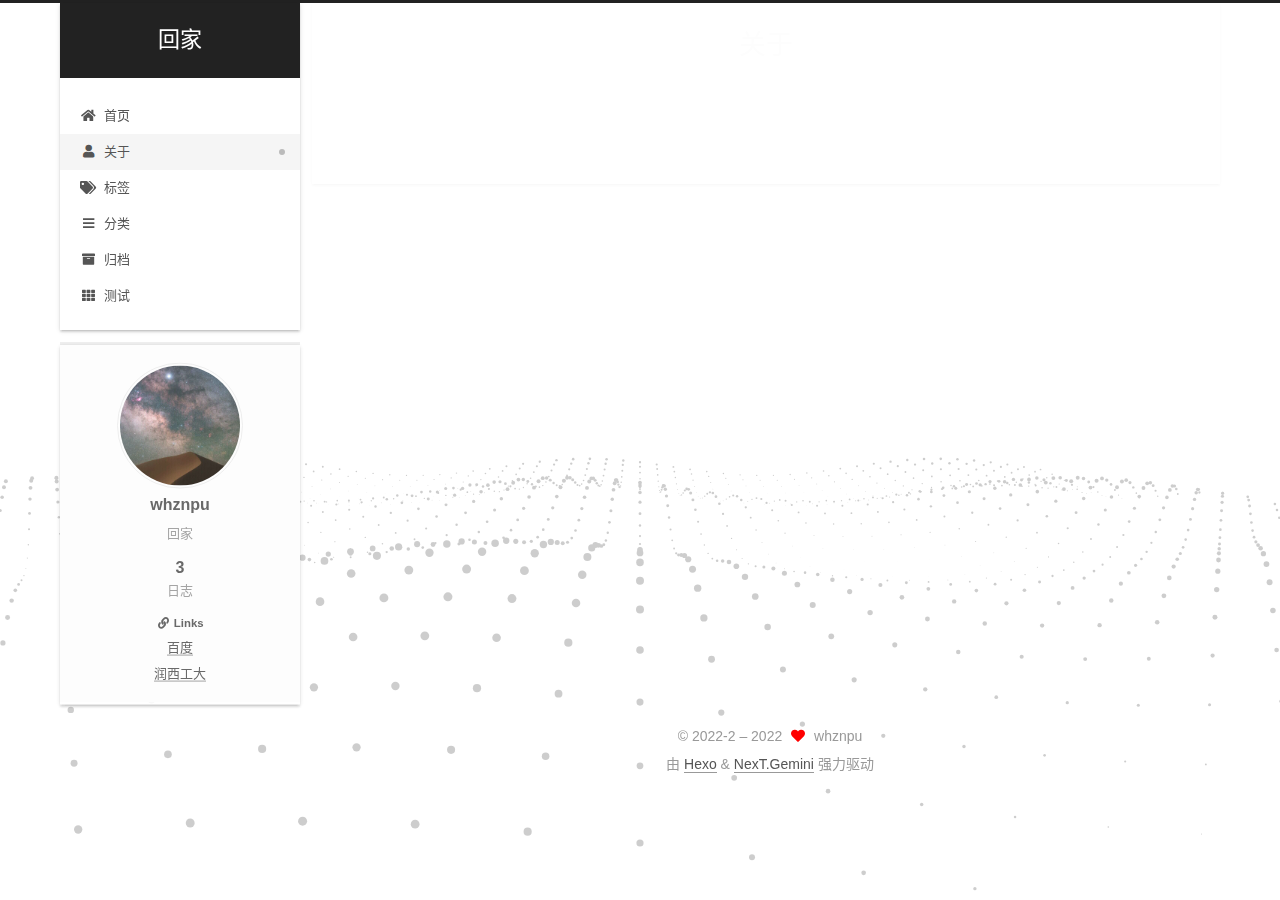
==== commit 74a83454: "Site updated: 2022-02-14 23:00:08" ====
--- a/about/index.html
+++ b/about/index.html
@@ -267,7 +267,7 @@
       <div class="site-state-item site-state-posts">
           <a href="/archives/">
         
-          <span class="site-state-item-count">2</span>
+          <span class="site-state-item-count">3</span>
           <span class="site-state-item-name">日志</span>
         </a>
       </div>
--- a/css/main.css
+++ b/css/main.css
@@ -1175,7 +1175,7 @@
 }
 .links-of-author a::before,
 .links-of-author span.exturl::before {
-  background: #20ba5b;
+  background: #73b0be;
   border-radius: 50%;
   content: ' ';
   display: inline-block;
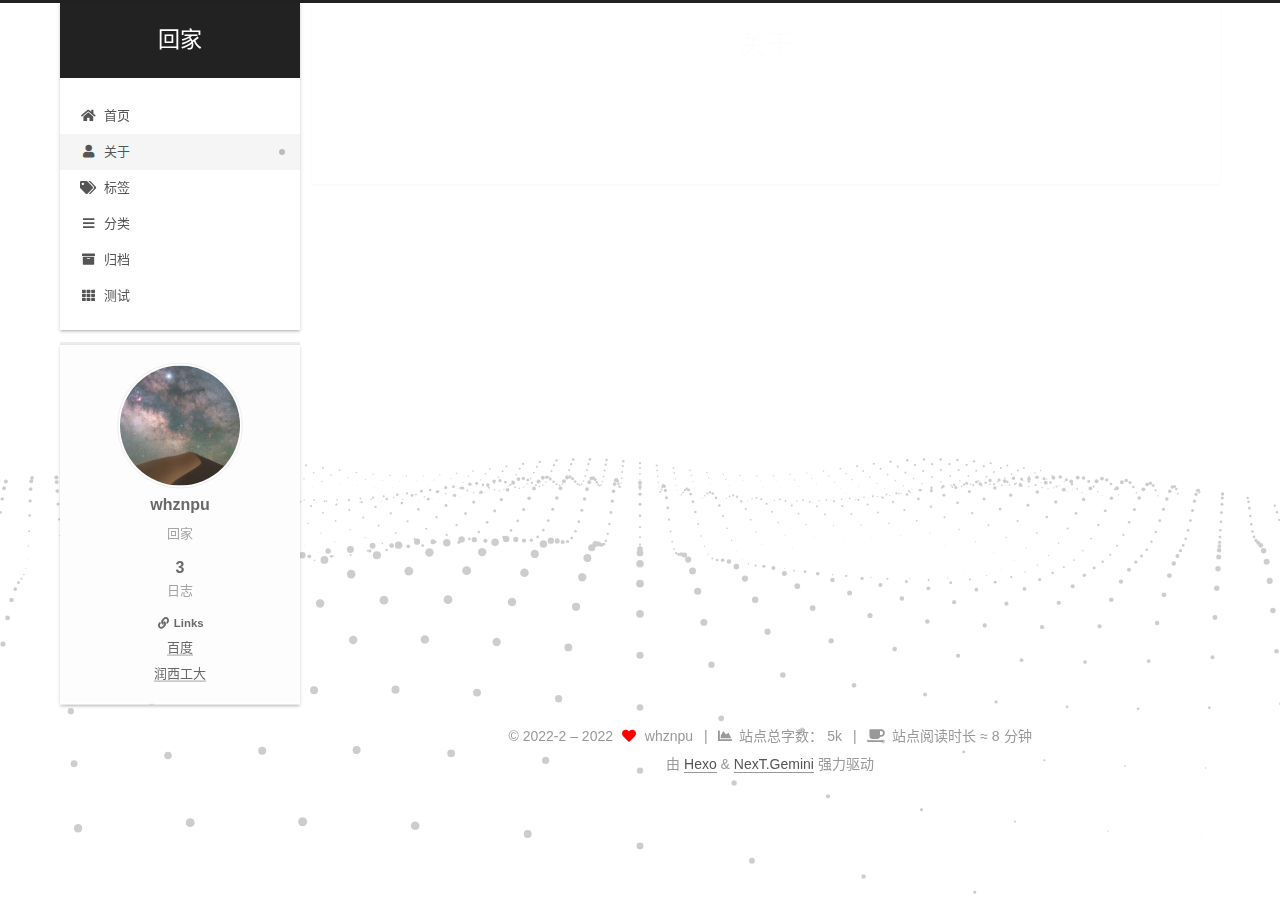
==== commit bfd84e4e: "Site updated: 2022-02-14 23:29:57" ====
--- a/about/index.html
+++ b/about/index.html
@@ -313,6 +313,18 @@
     <i class="fa fa-heart"></i>
   </span>
   <span class="author" itemprop="copyrightHolder">whznpu</span>
+    <span class="post-meta-divider">|</span>
+    <span class="post-meta-item-icon">
+      <i class="fa fa-chart-area"></i>
+    </span>
+      <span class="post-meta-item-text">站点总字数：</span>
+    <span title="站点总字数">5k</span>
+    <span class="post-meta-divider">|</span>
+    <span class="post-meta-item-icon">
+      <i class="fa fa-coffee"></i>
+    </span>
+      <span class="post-meta-item-text">站点阅读时长 &asymp;</span>
+    <span title="站点阅读时长">8 分钟</span>
 </div>
   <div class="powered-by">由 <a href="https://hexo.io/" class="theme-link" rel="noopener" target="_blank">Hexo</a> & <a href="https://theme-next.org/" class="theme-link" rel="noopener" target="_blank">NexT.Gemini</a> 强力驱动
   </div>
--- a/css/main.css
+++ b/css/main.css
@@ -1175,7 +1175,7 @@
 }
 .links-of-author a::before,
 .links-of-author span.exturl::before {
-  background: #73b0be;
+  background: #ff2abd;
   border-radius: 50%;
   content: ' ';
   display: inline-block;
@@ -1969,6 +1969,13 @@
 #qr p {
   text-align: center;
 }
+.post-copyright {
+  background: var(--card-bg-color);
+  border-left: 3px solid #ff2a2a;
+  list-style: none;
+  margin: 2em 0 0;
+  padding: 0.5em 1em;
+}
 .category-all-page .category-all-title {
   text-align: center;
 }
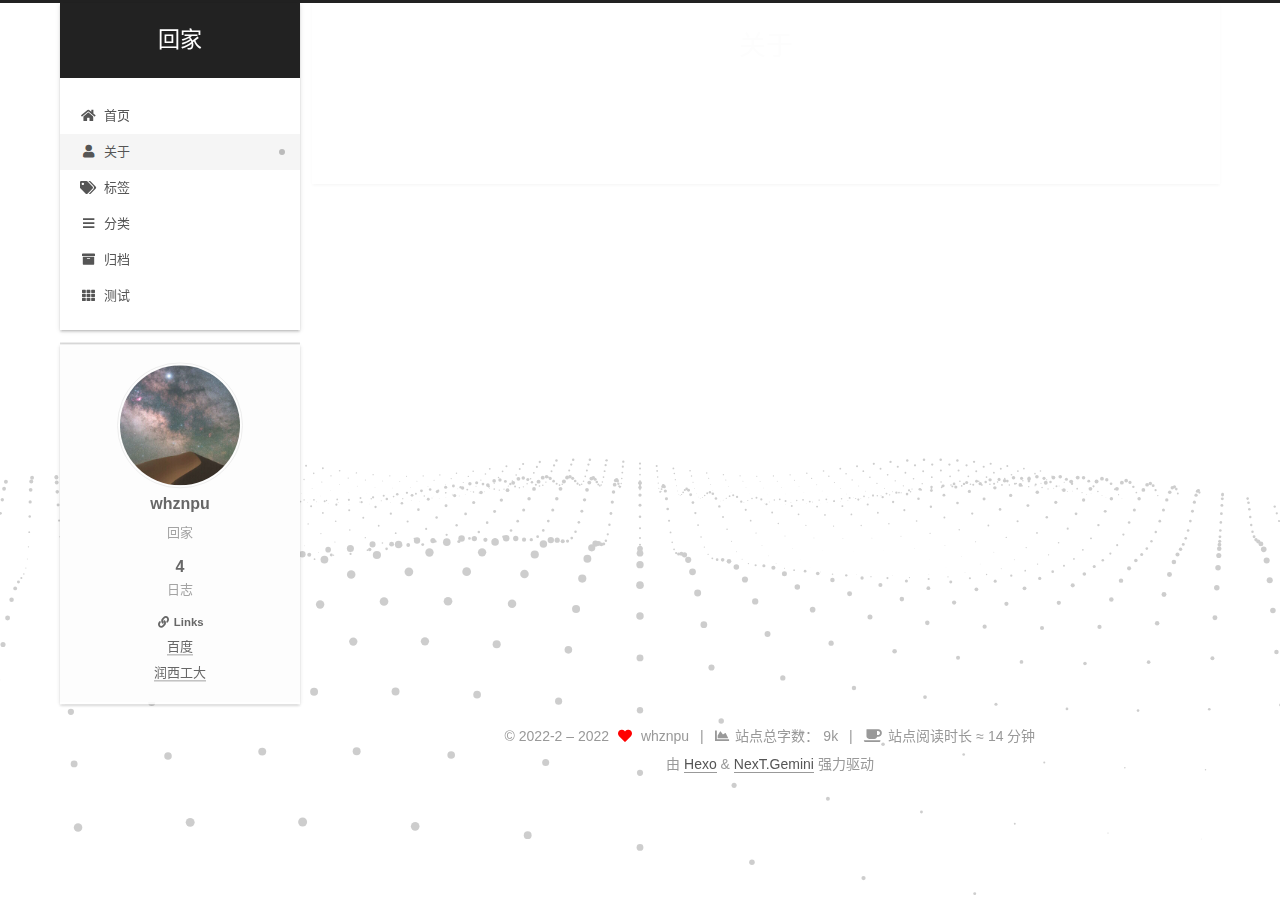
==== commit faca1761: "Site updated: 2022-02-23 16:05:05" ====
--- a/about/index.html
+++ b/about/index.html
@@ -267,7 +267,7 @@
       <div class="site-state-item site-state-posts">
           <a href="/archives/">
         
-          <span class="site-state-item-count">3</span>
+          <span class="site-state-item-count">4</span>
           <span class="site-state-item-name">日志</span>
         </a>
       </div>
@@ -318,13 +318,13 @@
       <i class="fa fa-chart-area"></i>
     </span>
       <span class="post-meta-item-text">站点总字数：</span>
-    <span title="站点总字数">5k</span>
+    <span title="站点总字数">9k</span>
     <span class="post-meta-divider">|</span>
     <span class="post-meta-item-icon">
       <i class="fa fa-coffee"></i>
     </span>
       <span class="post-meta-item-text">站点阅读时长 &asymp;</span>
-    <span title="站点阅读时长">8 分钟</span>
+    <span title="站点阅读时长">14 分钟</span>
 </div>
   <div class="powered-by">由 <a href="https://hexo.io/" class="theme-link" rel="noopener" target="_blank">Hexo</a> & <a href="https://theme-next.org/" class="theme-link" rel="noopener" target="_blank">NexT.Gemini</a> 强力驱动
   </div>
--- a/css/main.css
+++ b/css/main.css
@@ -1175,7 +1175,7 @@
 }
 .links-of-author a::before,
 .links-of-author span.exturl::before {
-  background: #ff2abd;
+  background: #0034ff;
   border-radius: 50%;
   content: ' ';
   display: inline-block;
